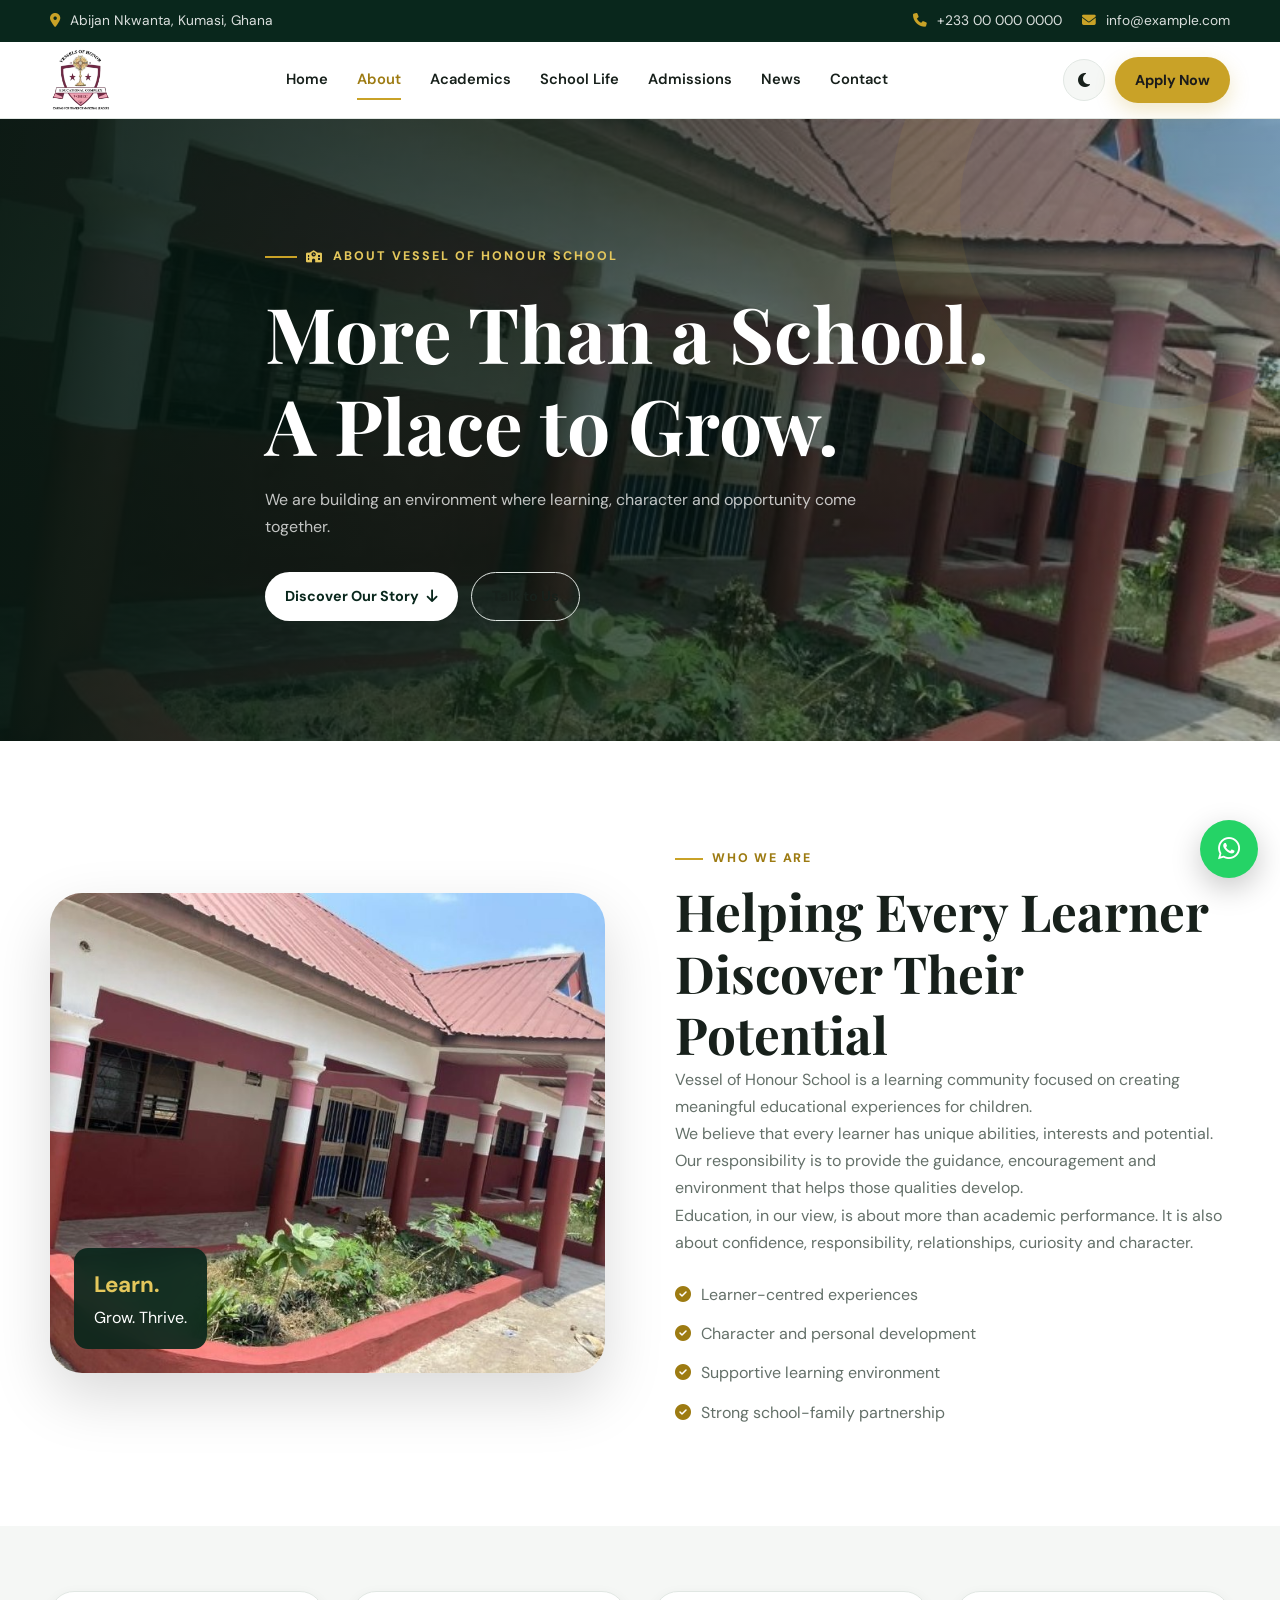
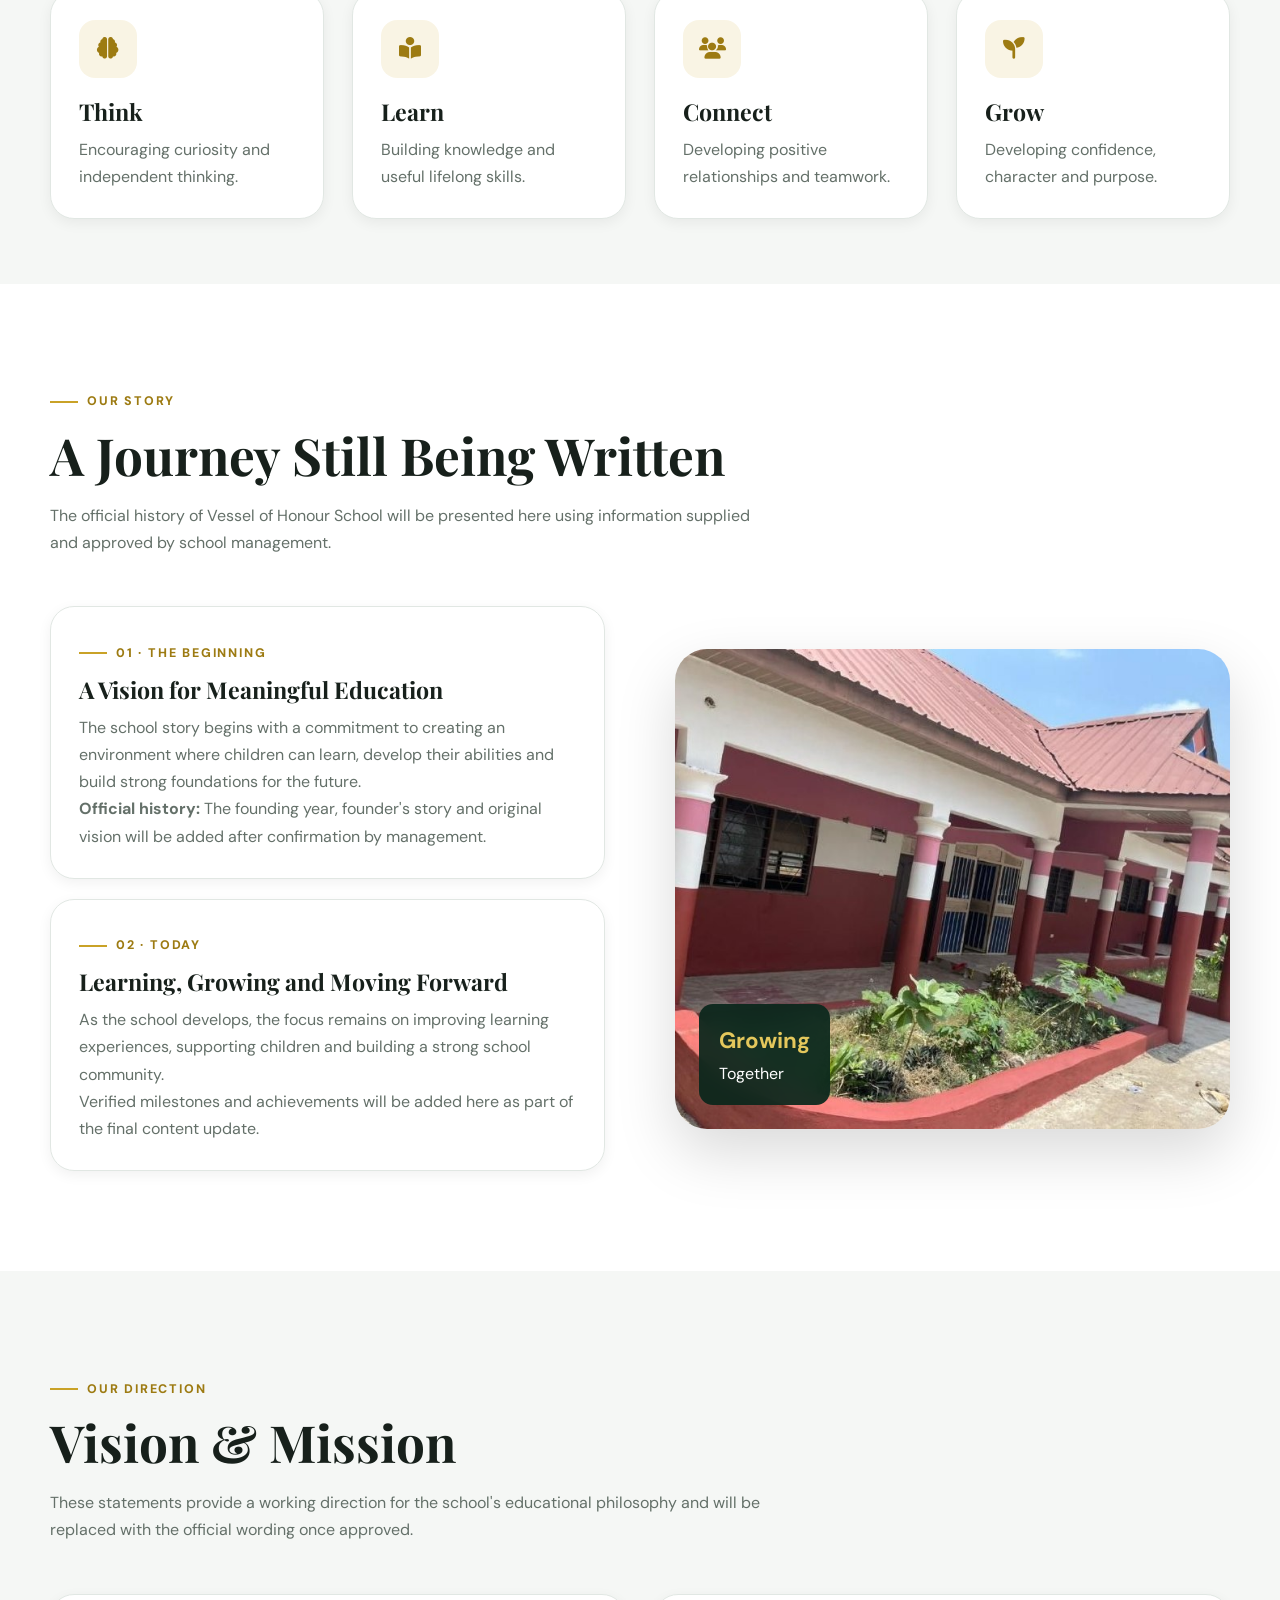
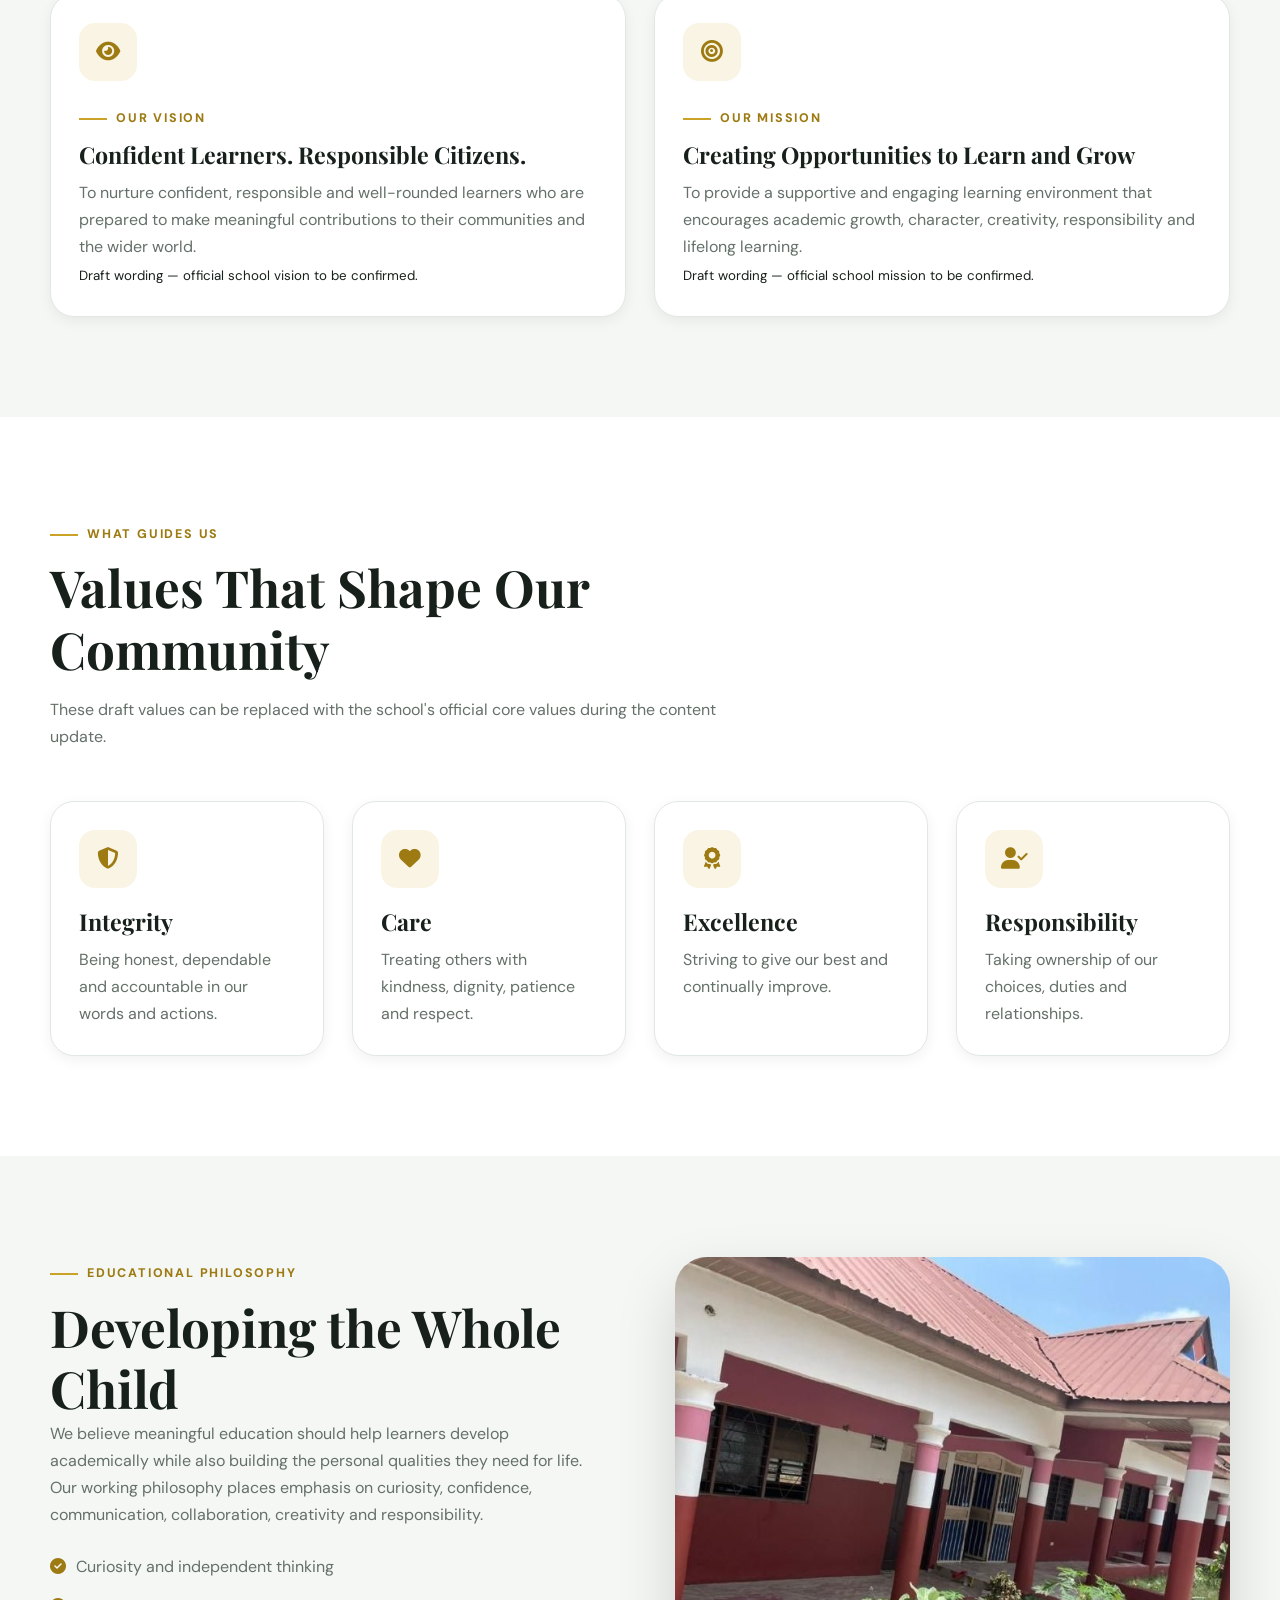
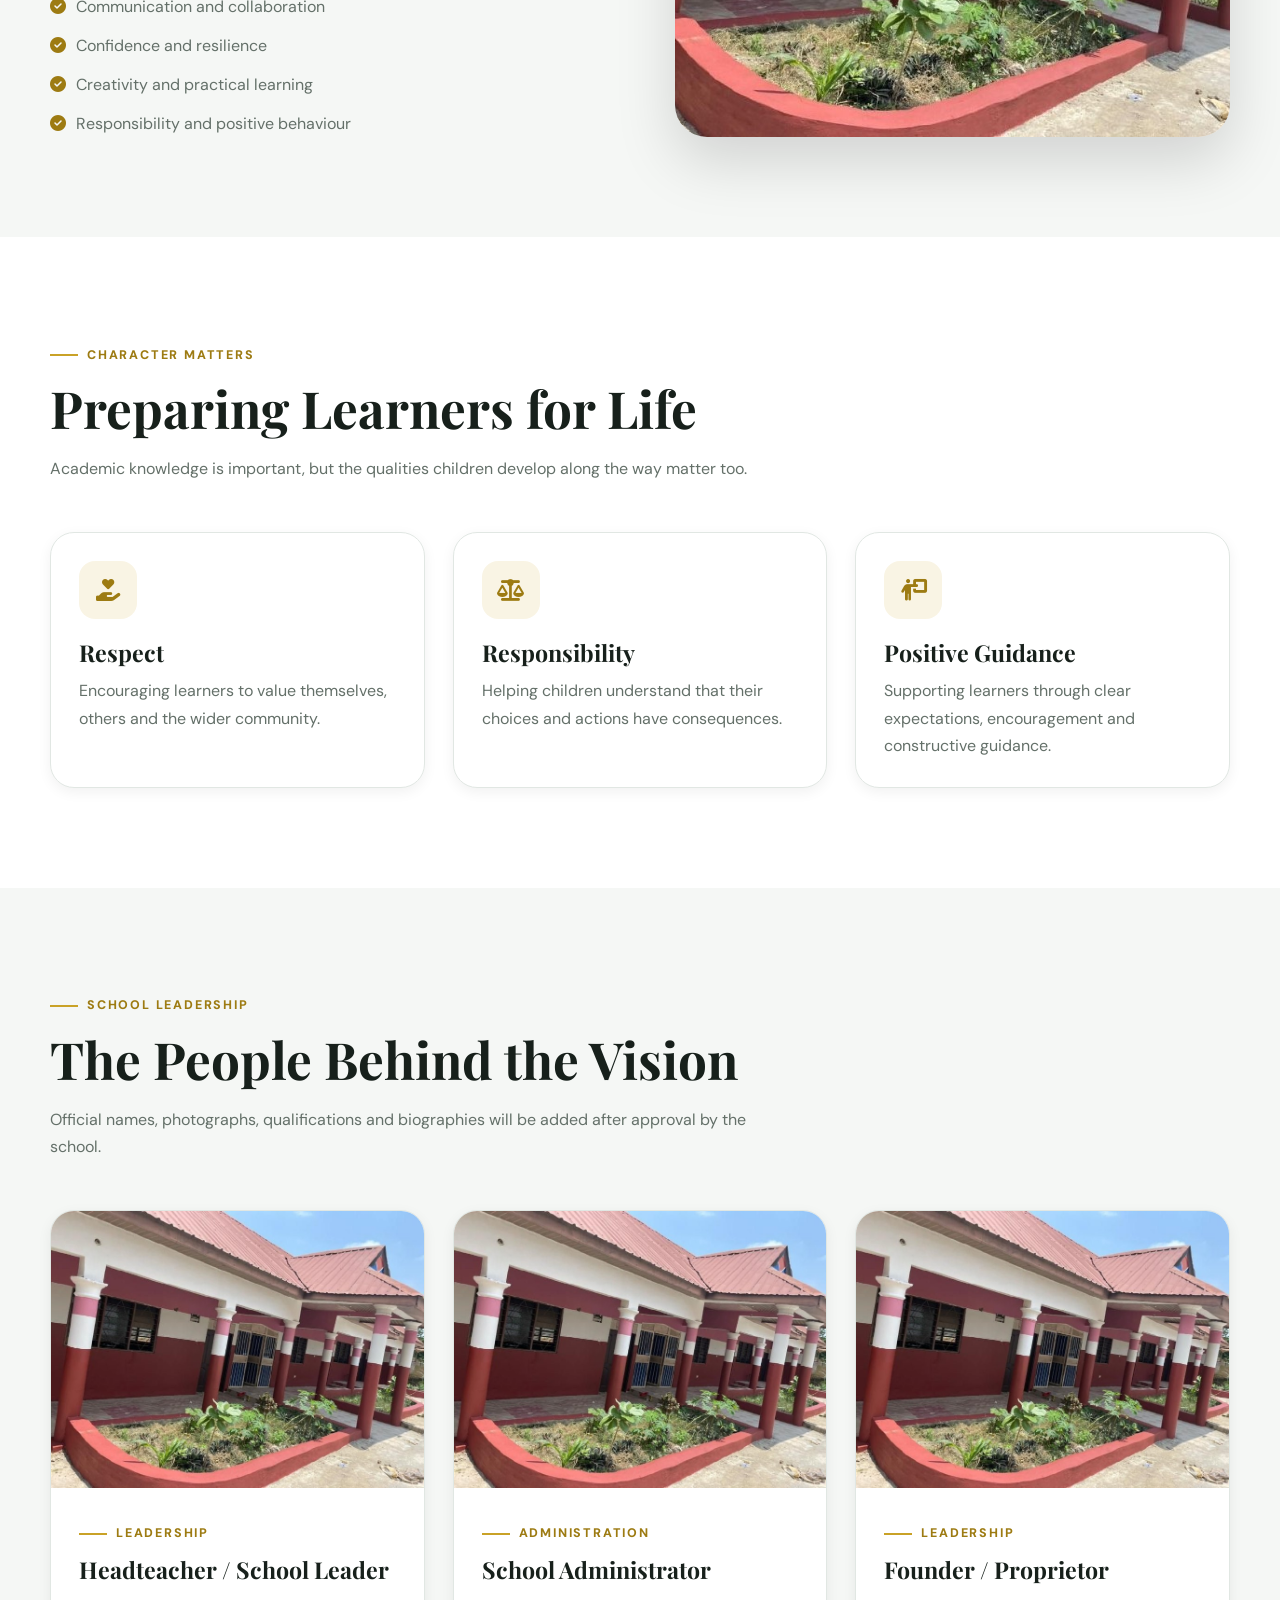
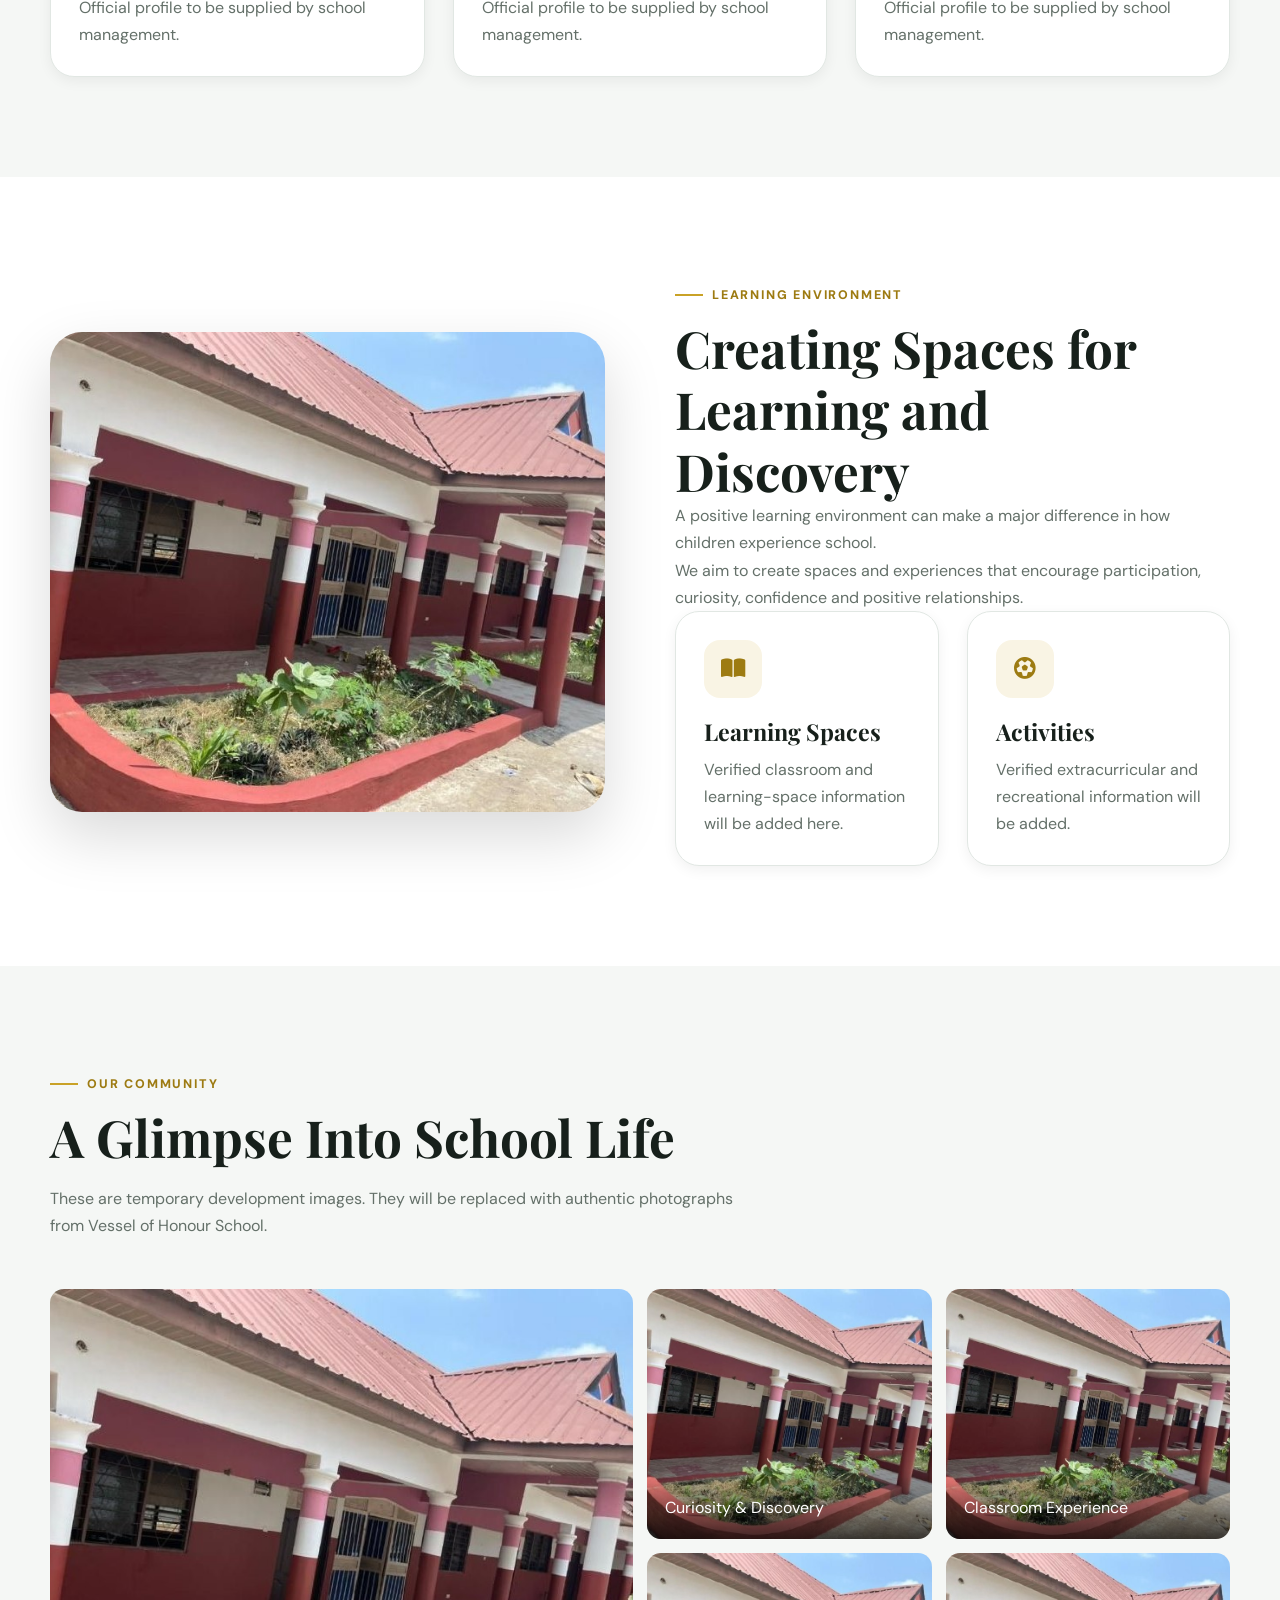
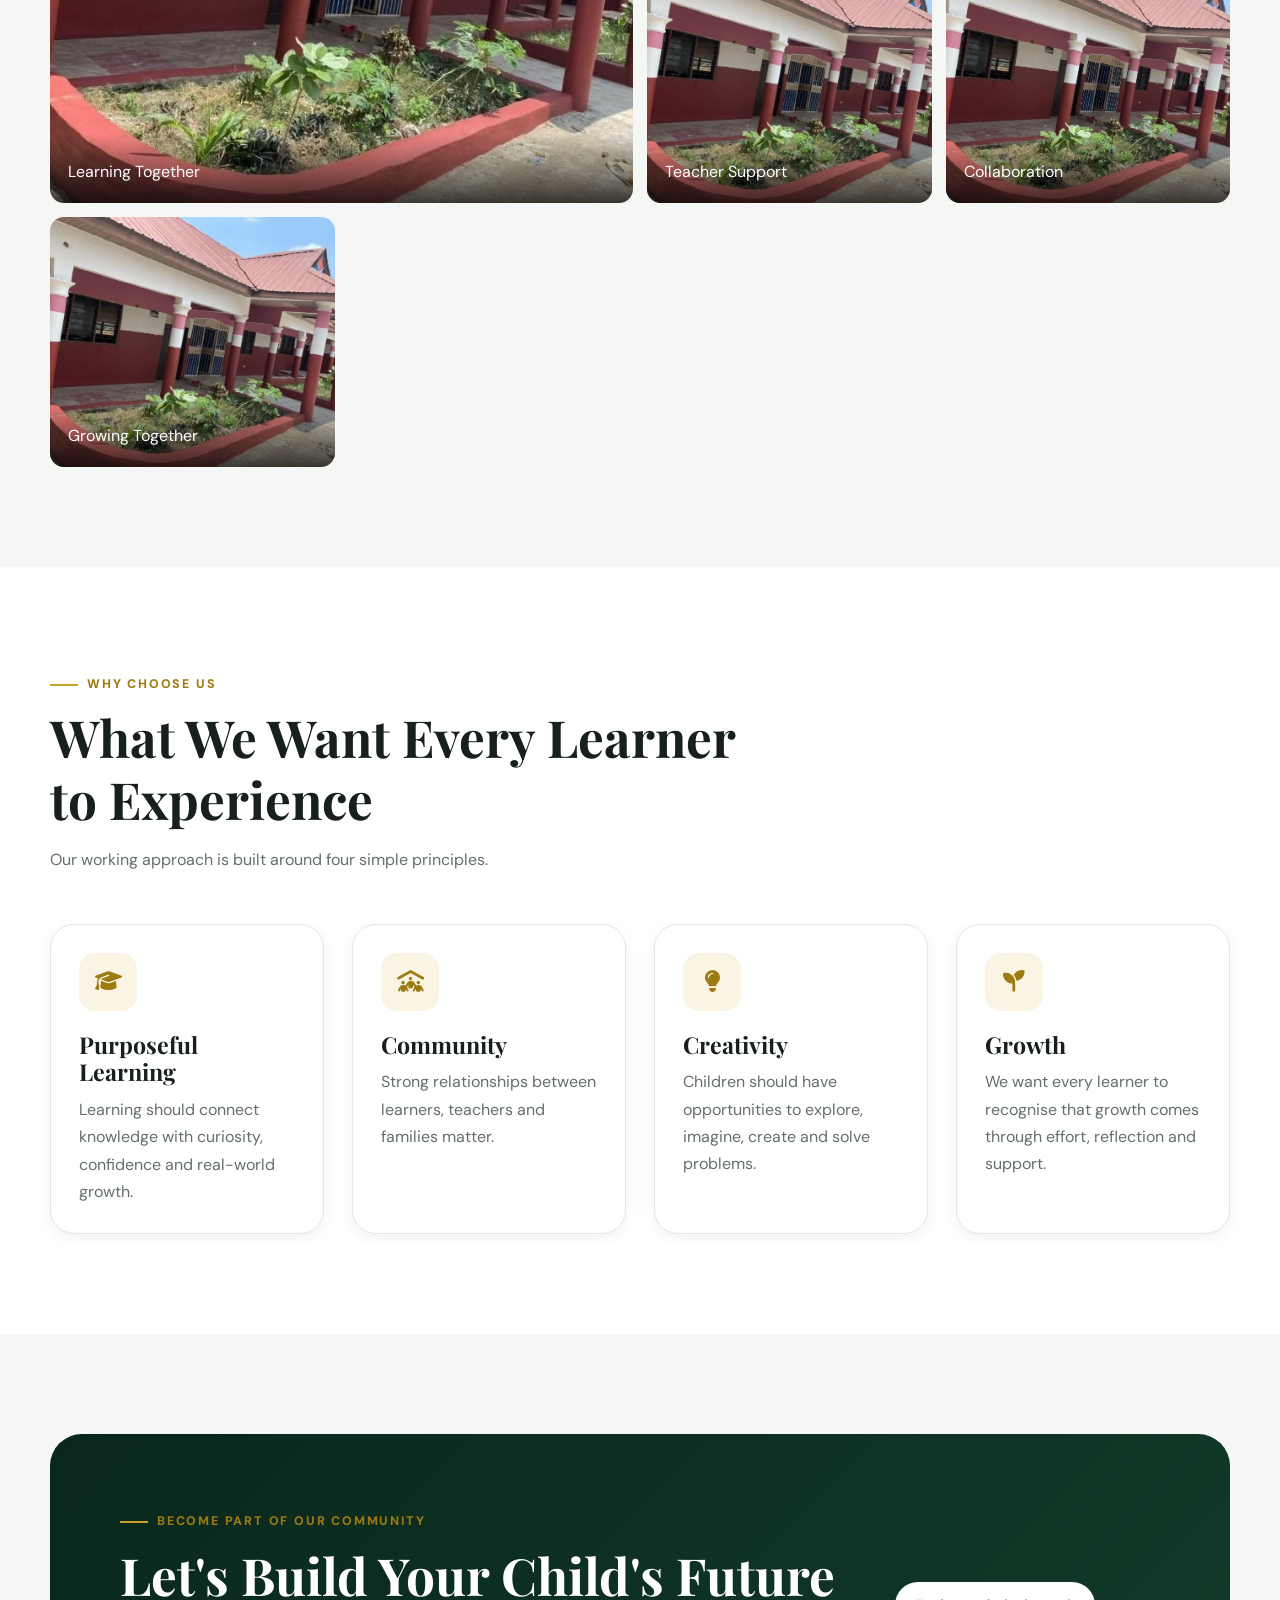
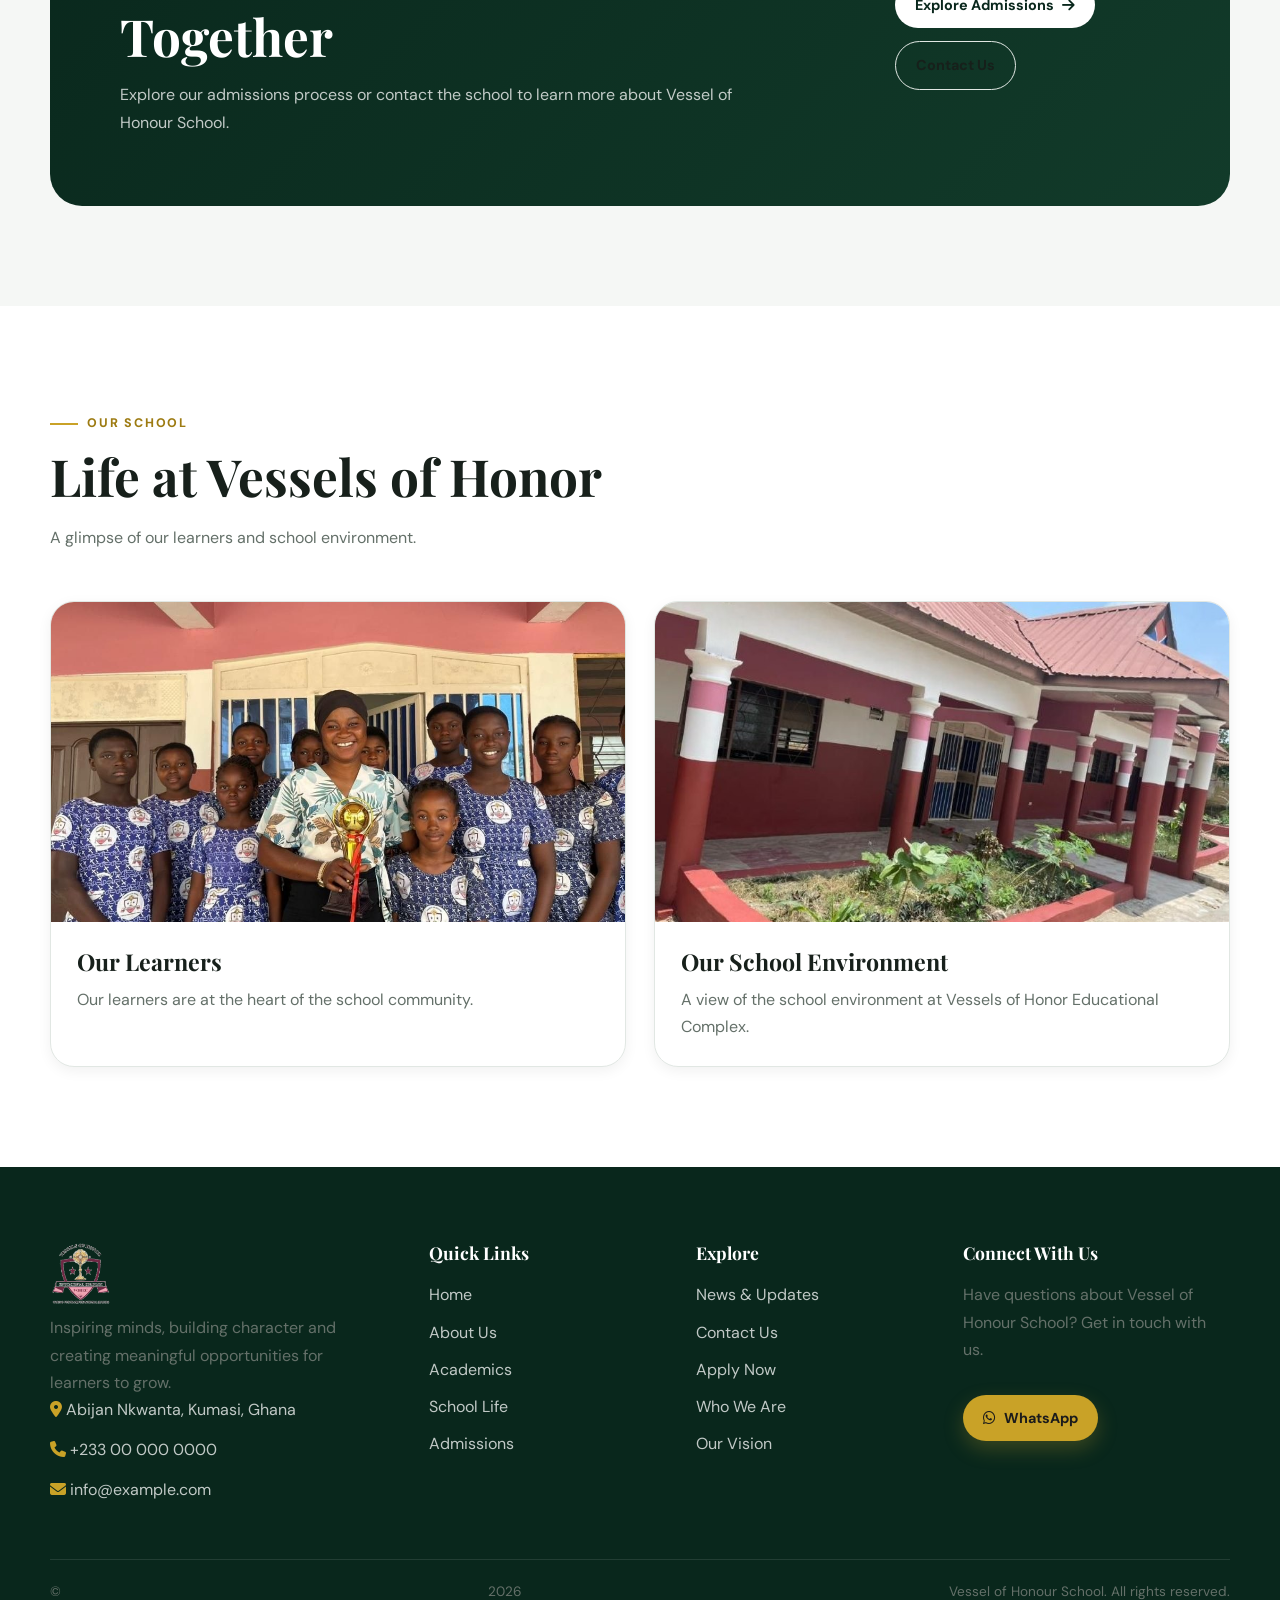
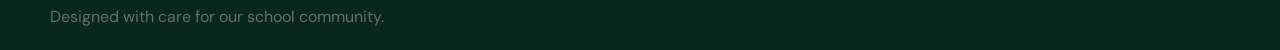
==== about.html @ 127f3ade "Initial Vessels of Honor School website" ====
﻿<!DOCTYPE html>
<html lang="en">
<head>
    <meta charset="UTF-8">
    <meta name="viewport" content="width=device-width, initial-scale=1.0">

    <title>About Us | Vessel of Honour School</title>

    <meta name="description" content="Discover Vessel of Honour School, our values, educational philosophy, vision and commitment to helping learners grow academically and personally.">

    <link rel="preconnect" href="https://fonts.googleapis.com">
    <link rel="preconnect" href="https://fonts.gstatic.com" crossorigin>

    <link href="https://fonts.googleapis.com/css2?family=DM+Sans:wght@400;500;600;700&family=Playfair+Display:wght@600;700;800&display=swap" rel="stylesheet">

    <link rel="stylesheet" href="https://cdnjs.cloudflare.com/ajax/libs/font-awesome/6.7.2/css/all.min.css">

    <link rel="stylesheet" href="css/style.css">
</head>

<body>

    <!-- TOP BAR -->
    <div class="topbar">
        <div class="container topbar-content">

            <div class="topbar-left">
                <span>
                    <i class="fa-solid fa-location-dot"></i>
                    Abijan Nkwanta, Kumasi, Ghana
                </span>
            </div>

            <div class="topbar-right">
                <a href="tel:+233000000000">
                    <i class="fa-solid fa-phone"></i>
                    +233 00 000 0000
                </a>

                <a href="mailto:info@example.com">
                    <i class="fa-solid fa-envelope"></i>
                    info@example.com
                </a>
            </div>

        </div>
    </div>


    <!-- HEADER -->
    <header class="site-header">

        <div class="container nav">

            <a href="index.html" class="logo" aria-label="Vessel of Honour School home"><img src="images/branding/school-logo.png" alt="Vessels of Honor Educational Complex" class="site-logo"></a>


            <nav class="nav-links" id="navLinks">

                <a href="index.html">Home</a>
                <a href="about.html">About</a>
                <a href="academics.html">Academics</a>
                <a href="school-life.html">School Life</a>
                <a href="admissions.html">Admissions</a>
                <a href="news.html">News</a>
                <a href="contact.html">Contact</a>

            </nav>


            <div class="nav-actions">

                <button
                    class="icon-btn"
                    id="themeToggle"
                    type="button"
                    aria-label="Toggle dark mode"
                >
                    <i class="fa-solid fa-moon"></i>
                </button>

                <a href="admissions.html" class="btn btn-primary nav-apply">
                    Apply Now
                </a>

                <button
                    class="menu-btn"
                    id="menuToggle"
                    type="button"
                    aria-label="Open navigation menu"
                    aria-expanded="false"
                >
                    <i class="fa-solid fa-bars"></i>
                </button>

            </div>

        </div>

    </header>


    <main>

        <!-- ABOUT HERO -->
        <section class="page-hero">

            <div class="hero-background">

                <img
                    src="images/school-life/school-building.jpg"
                    alt="Students learning together in a classroom"
                >

            </div>

            <div class="hero-overlay"></div>

            <div class="container page-hero-content reveal fade-up">

                <span class="hero-eyebrow">
                    <i class="fa-solid fa-school"></i>
                    About Vessel of Honour School
                </span>

                <h1>
                    More Than a School.<br>
                    A Place to Grow.
                </h1>

                <p>
                    We are building an environment where learning,
                    character and opportunity come together.
                </p>

                <div class="hero-actions">

                    <a href="#who-we-are" class="btn btn-light">
                        Discover Our Story
                        <i class="fa-solid fa-arrow-down"></i>
                    </a>

                    <a href="contact.html" class="btn btn-outline">
                        Talk to Us
                    </a>

                </div>

            </div>

        </section>


        <!-- INTRO -->
        <section class="section" id="who-we-are">

            <div class="container">

                <div class="about-grid">

                    <div class="about-image reveal fade-up">

                        <img
                            src="images/school-life/school-building.jpg"
                            alt="Teacher engaging with students"
                        >

                        <div class="about-badge">

                            <strong>Learn.</strong>
                            <span>Grow. Thrive.</span>

                        </div>

                    </div>


                    <div class="reveal fade-up">

                        <span class="section-kicker">
                            Who We Are
                        </span>

                        <h2>
                            Helping Every Learner Discover Their Potential
                        </h2>

                        <p>
                            Vessel of Honour School is a learning community
                            focused on creating meaningful educational
                            experiences for children.
                        </p>

                        <p>
                            We believe that every learner has unique abilities,
                            interests and potential. Our responsibility is to
                            provide the guidance, encouragement and environment
                            that helps those qualities develop.
                        </p>

                        <p>
                            Education, in our view, is about more than academic
                            performance. It is also about confidence,
                            responsibility, relationships, curiosity and
                            character.
                        </p>

                        <ul class="check-list">

                            <li>
                                <i class="fa-solid fa-circle-check"></i>
                                Learner-centred experiences
                            </li>

                            <li>
                                <i class="fa-solid fa-circle-check"></i>
                                Character and personal development
                            </li>

                            <li>
                                <i class="fa-solid fa-circle-check"></i>
                                Supportive learning environment
                            </li>

                            <li>
                                <i class="fa-solid fa-circle-check"></i>
                                Strong school-family partnership
                            </li>

                        </ul>

                    </div>

                </div>

            </div>

        </section>


        <!-- QUICK PHILOSOPHY STRIP -->
        <section class="section-sm section-alt">

            <div class="container">

                <div class="grid-4">

                    <div class="card reveal fade-up">

                        <div class="card-body">

                            <div class="feature-icon">
                                <i class="fa-solid fa-brain"></i>
                            </div>

                            <h3>Think</h3>

                            <p>
                                Encouraging curiosity and independent thinking.
                            </p>

                        </div>

                    </div>


                    <div class="card reveal fade-up">

                        <div class="card-body">

                            <div class="feature-icon">
                                <i class="fa-solid fa-book-open-reader"></i>
                            </div>

                            <h3>Learn</h3>

                            <p>
                                Building knowledge and useful lifelong skills.
                            </p>

                        </div>

                    </div>


                    <div class="card reveal fade-up">

                        <div class="card-body">

                            <div class="feature-icon">
                                <i class="fa-solid fa-users"></i>
                            </div>

                            <h3>Connect</h3>

                            <p>
                                Developing positive relationships and teamwork.
                            </p>

                        </div>

                    </div>


                    <div class="card reveal fade-up">

                        <div class="card-body">

                            <div class="feature-icon">
                                <i class="fa-solid fa-seedling"></i>
                            </div>

                            <h3>Grow</h3>

                            <p>
                                Developing confidence, character and purpose.
                            </p>

                        </div>

                    </div>

                </div>

            </div>

        </section>


        <!-- OUR STORY -->
        <section class="section">

            <div class="container">

                <div class="section-head reveal fade-up">

                    <span class="section-kicker">
                        Our Story
                    </span>

                    <h2>
                        A Journey Still Being Written
                    </h2>

                    <p>
                        The official history of Vessel of Honour School will
                        be presented here using information supplied and
                        approved by school management.
                    </p>

                </div>


                <div class="about-grid">

                    <div class="reveal fade-up">

                        <div class="card">

                            <div class="card-body">

                                <span class="section-kicker">
                                    01 · The Beginning
                                </span>

                                <h3>
                                    A Vision for Meaningful Education
                                </h3>

                                <p>
                                    The school story begins with a commitment
                                    to creating an environment where children
                                    can learn, develop their abilities and
                                    build strong foundations for the future.
                                </p>

                                <p>
                                    <strong>Official history:</strong>
                                    The founding year, founder's story and
                                    original vision will be added after
                                    confirmation by management.
                                </p>

                            </div>

                        </div>


                        <div class="card" style="margin-top: 20px;">

                            <div class="card-body">

                                <span class="section-kicker">
                                    02 · Today
                                </span>

                                <h3>
                                    Learning, Growing and Moving Forward
                                </h3>

                                <p>
                                    As the school develops, the focus remains
                                    on improving learning experiences,
                                    supporting children and building a strong
                                    school community.
                                </p>

                                <p>
                                    Verified milestones and achievements will
                                    be added here as part of the final content
                                    update.
                                </p>

                            </div>

                        </div>

                    </div>


                    <div class="about-image reveal fade-up">

                        <img
                            src="images/school-life/school-building.jpg"
                            alt="Students celebrating their educational journey"
                        >

                        <div class="about-badge">

                            <strong>Growing</strong>
                            <span>Together</span>

                        </div>

                    </div>

                </div>

            </div>

        </section>


        <!-- VISION MISSION -->
        <section class="section section-alt" id="vision">

            <div class="container">

                <div class="section-head reveal fade-up">

                    <span class="section-kicker">
                        Our Direction
                    </span>

                    <h2>
                        Vision & Mission
                    </h2>

                    <p>
                        These statements provide a working direction for the
                        school's educational philosophy and will be replaced
                        with the official wording once approved.
                    </p>

                </div>


                <div class="grid-2">

                    <article class="card reveal fade-up">

                        <div class="card-body">

                            <div class="feature-icon">
                                <i class="fa-solid fa-eye"></i>
                            </div>

                            <span class="section-kicker">
                                Our Vision
                            </span>

                            <h3>
                                Confident Learners. Responsible Citizens.
                            </h3>

                            <p>
                                To nurture confident, responsible and
                                well-rounded learners who are prepared to
                                make meaningful contributions to their
                                communities and the wider world.
                            </p>

                            <small>
                                Draft wording — official school vision to be
                                confirmed.
                            </small>

                        </div>

                    </article>


                    <article class="card reveal fade-up">

                        <div class="card-body">

                            <div class="feature-icon">
                                <i class="fa-solid fa-bullseye"></i>
                            </div>

                            <span class="section-kicker">
                                Our Mission
                            </span>

                            <h3>
                                Creating Opportunities to Learn and Grow
                            </h3>

                            <p>
                                To provide a supportive and engaging learning
                                environment that encourages academic growth,
                                character, creativity, responsibility and
                                lifelong learning.
                            </p>

                            <small>
                                Draft wording — official school mission to be
                                confirmed.
                            </small>

                        </div>

                    </article>

                </div>

            </div>

        </section>


        <!-- VALUES -->
        <section class="section">

            <div class="container">

                <div class="section-head reveal fade-up">

                    <span class="section-kicker">
                        What Guides Us
                    </span>

                    <h2>
                        Values That Shape Our Community
                    </h2>

                    <p>
                        These draft values can be replaced with the school's
                        official core values during the content update.
                    </p>

                </div>


                <div class="grid-4">

                    <article class="card reveal fade-up">

                        <div class="card-body">

                            <div class="feature-icon">
                                <i class="fa-solid fa-shield-halved"></i>
                            </div>

                            <h3>Integrity</h3>

                            <p>
                                Being honest, dependable and accountable in
                                our words and actions.
                            </p>

                        </div>

                    </article>


                    <article class="card reveal fade-up">

                        <div class="card-body">

                            <div class="feature-icon">
                                <i class="fa-solid fa-heart"></i>
                            </div>

                            <h3>Care</h3>

                            <p>
                                Treating others with kindness, dignity,
                                patience and respect.
                            </p>

                        </div>

                    </article>


                    <article class="card reveal fade-up">

                        <div class="card-body">

                            <div class="feature-icon">
                                <i class="fa-solid fa-award"></i>
                            </div>

                            <h3>Excellence</h3>

                            <p>
                                Striving to give our best and continually
                                improve.
                            </p>

                        </div>

                    </article>


                    <article class="card reveal fade-up">

                        <div class="card-body">

                            <div class="feature-icon">
                                <i class="fa-solid fa-user-check"></i>
                            </div>

                            <h3>Responsibility</h3>

                            <p>
                                Taking ownership of our choices, duties
                                and relationships.
                            </p>

                        </div>

                    </article>

                </div>

            </div>

        </section>


        <!-- EDUCATIONAL PHILOSOPHY -->
        <section class="section section-alt">

            <div class="container">

                <div class="about-grid">

                    <div class="reveal fade-up">

                        <span class="section-kicker">
                            Educational Philosophy
                        </span>

                        <h2>
                            Developing the Whole Child
                        </h2>

                        <p>
                            We believe meaningful education should help
                            learners develop academically while also building
                            the personal qualities they need for life.
                        </p>

                        <p>
                            Our working philosophy places emphasis on
                            curiosity, confidence, communication,
                            collaboration, creativity and responsibility.
                        </p>

                        <ul class="check-list">

                            <li>
                                <i class="fa-solid fa-circle-check"></i>
                                Curiosity and independent thinking
                            </li>

                            <li>
                                <i class="fa-solid fa-circle-check"></i>
                                Communication and collaboration
                            </li>

                            <li>
                                <i class="fa-solid fa-circle-check"></i>
                                Confidence and resilience
                            </li>

                            <li>
                                <i class="fa-solid fa-circle-check"></i>
                                Creativity and practical learning
                            </li>

                            <li>
                                <i class="fa-solid fa-circle-check"></i>
                                Responsibility and positive behaviour
                            </li>

                        </ul>

                    </div>


                    <div class="about-image reveal fade-up">

                        <img
                            src="images/school-life/school-building.jpg"
                            alt="Teacher supporting learners"
                        >

                    </div>

                </div>

            </div>

        </section>


        <!-- CHARACTER -->
        <section class="section">

            <div class="container">

                <div class="section-head reveal fade-up">

                    <span class="section-kicker">
                        Character Matters
                    </span>

                    <h2>
                        Preparing Learners for Life
                    </h2>

                    <p>
                        Academic knowledge is important, but the qualities
                        children develop along the way matter too.
                    </p>

                </div>


                <div class="grid-3">

                    <article class="card reveal fade-up">

                        <div class="card-body">

                            <div class="feature-icon">
                                <i class="fa-solid fa-hand-holding-heart"></i>
                            </div>

                            <h3>
                                Respect
                            </h3>

                            <p>
                                Encouraging learners to value themselves,
                                others and the wider community.
                            </p>

                        </div>

                    </article>


                    <article class="card reveal fade-up">

                        <div class="card-body">

                            <div class="feature-icon">
                                <i class="fa-solid fa-scale-balanced"></i>
                            </div>

                            <h3>
                                Responsibility
                            </h3>

                            <p>
                                Helping children understand that their
                                choices and actions have consequences.
                            </p>

                        </div>

                    </article>


                    <article class="card reveal fade-up">

                        <div class="card-body">

                            <div class="feature-icon">
                                <i class="fa-solid fa-person-chalkboard"></i>
                            </div>

                            <h3>
                                Positive Guidance
                            </h3>

                            <p>
                                Supporting learners through clear expectations,
                                encouragement and constructive guidance.
                            </p>

                        </div>

                    </article>

                </div>

            </div>

        </section>


        <!-- LEADERSHIP -->
        <section class="section section-alt">

            <div class="container">

                <div class="section-head reveal fade-up">

                    <span class="section-kicker">
                        School Leadership
                    </span>

                    <h2>
                        The People Behind the Vision
                    </h2>

                    <p>
                        Official names, photographs, qualifications and
                        biographies will be added after approval by the school.
                    </p>

                </div>


                <div class="grid-3">

                    <article class="card reveal fade-up">

                        <img
                            src="images/school-life/school-building.jpg"
                            alt="Leadership profile placeholder"
                        >

                        <div class="card-body">

                            <span class="section-kicker">
                                Leadership
                            </span>

                            <h3>
                                Headteacher / School Leader
                            </h3>

                            <p>
                                Official profile to be supplied by school
                                management.
                            </p>

                        </div>

                    </article>


                    <article class="card reveal fade-up">

                        <img
                            src="images/school-life/school-building.jpg"
                            alt="School administration profile placeholder"
                        >

                        <div class="card-body">

                            <span class="section-kicker">
                                Administration
                            </span>

                            <h3>
                                School Administrator
                            </h3>

                            <p>
                                Official profile to be supplied by school
                                management.
                            </p>

                        </div>

                    </article>


                    <article class="card reveal fade-up">

                        <img
                            src="images/school-life/school-building.jpg"
                            alt="Founder profile placeholder"
                        >

                        <div class="card-body">

                            <span class="section-kicker">
                                Leadership
                            </span>

                            <h3>
                                Founder / Proprietor
                            </h3>

                            <p>
                                Official profile to be supplied by school
                                management.
                            </p>

                        </div>

                    </article>

                </div>

            </div>

        </section>


        <!-- LEARNING ENVIRONMENT -->
        <section class="section">

            <div class="container">

                <div class="about-grid">

                    <div class="about-image reveal fade-up">

                        <img
                            src="images/school-life/school-building.jpg"
                            alt="School learning environment"
                        >

                    </div>


                    <div class="reveal fade-up">

                        <span class="section-kicker">
                            Learning Environment
                        </span>

                        <h2>
                            Creating Spaces for Learning and Discovery
                        </h2>

                        <p>
                            A positive learning environment can make a major
                            difference in how children experience school.
                        </p>

                        <p>
                            We aim to create spaces and experiences that
                            encourage participation, curiosity, confidence
                            and positive relationships.
                        </p>

                        <div class="grid-2">

                            <div class="card">

                                <div class="card-body">

                                    <div class="feature-icon">
                                        <i class="fa-solid fa-book-open"></i>
                                    </div>

                                    <h3>
                                        Learning Spaces
                                    </h3>

                                    <p>
                                        Verified classroom and learning-space
                                        information will be added here.
                                    </p>

                                </div>

                            </div>


                            <div class="card">

                                <div class="card-body">

                                    <div class="feature-icon">
                                        <i class="fa-solid fa-futbol"></i>
                                    </div>

                                    <h3>
                                        Activities
                                    </h3>

                                    <p>
                                        Verified extracurricular and
                                        recreational information will be added.
                                    </p>

                                </div>

                            </div>

                        </div>

                    </div>

                </div>

            </div>

        </section>


        <!-- GALLERY -->
        <section class="section section-alt">

            <div class="container">

                <div class="section-head reveal fade-up">

                    <span class="section-kicker">
                        Our Community
                    </span>

                    <h2>
                        A Glimpse Into School Life
                    </h2>

                    <p>
                        These are temporary development images. They will be
                        replaced with authentic photographs from Vessel of
                        Honour School.
                    </p>

                </div>


                <div class="gallery">

                    <div class="gallery-item reveal fade-up">

                        <img
                            src="images/school-life/school-building.jpg"
                            alt="Students learning in class"
                        >

                        <div class="gallery-overlay">
                            <span>Learning Together</span>
                        </div>

                    </div>


                    <div class="gallery-item reveal fade-up">

                        <img
                            src="images/school-life/school-building.jpg"
                            alt="Students learning"
                        >

                        <div class="gallery-overlay">
                            <span>Curiosity & Discovery</span>
                        </div>

                    </div>


                    <div class="gallery-item reveal fade-up">

                        <img
                            src="images/school-life/school-building.jpg"
                            alt="Classroom experience"
                        >

                        <div class="gallery-overlay">
                            <span>Classroom Experience</span>
                        </div>

                    </div>


                    <div class="gallery-item reveal fade-up">

                        <img
                            src="images/school-life/school-building.jpg"
                            alt="Teacher helping students"
                        >

                        <div class="gallery-overlay">
                            <span>Teacher Support</span>
                        </div>

                    </div>


                    <div class="gallery-item reveal fade-up">

                        <img
                            src="images/school-life/school-building.jpg"
                            alt="Students collaborating"
                        >

                        <div class="gallery-overlay">
                            <span>Collaboration</span>
                        </div>

                    </div>


                    <div class="gallery-item reveal fade-up">

                        <img
                            src="images/school-life/school-building.jpg"
                            alt="Students celebrating"
                        >

                        <div class="gallery-overlay">
                            <span>Growing Together</span>
                        </div>

                    </div>

                </div>

            </div>

        </section>


        <!-- DIFFERENT -->
        <section class="section">

            <div class="container">

                <div class="section-head reveal fade-up">

                    <span class="section-kicker">
                        Why Choose Us
                    </span>

                    <h2>
                        What We Want Every Learner to Experience
                    </h2>

                    <p>
                        Our working approach is built around four simple
                        principles.
                    </p>

                </div>


                <div class="grid-4">

                    <article class="card reveal fade-up">

                        <div class="card-body">

                            <div class="feature-icon">
                                <i class="fa-solid fa-graduation-cap"></i>
                            </div>

                            <h3>
                                Purposeful Learning
                            </h3>

                            <p>
                                Learning should connect knowledge with
                                curiosity, confidence and real-world growth.
                            </p>

                        </div>

                    </article>


                    <article class="card reveal fade-up">

                        <div class="card-body">

                            <div class="feature-icon">
                                <i class="fa-solid fa-people-roof"></i>
                            </div>

                            <h3>
                                Community
                            </h3>

                            <p>
                                Strong relationships between learners,
                                teachers and families matter.
                            </p>

                        </div>

                    </article>


                    <article class="card reveal fade-up">

                        <div class="card-body">

                            <div class="feature-icon">
                                <i class="fa-solid fa-lightbulb"></i>
                            </div>

                            <h3>
                                Creativity
                            </h3>

                            <p>
                                Children should have opportunities to explore,
                                imagine, create and solve problems.
                            </p>

                        </div>

                    </article>


                    <article class="card reveal fade-up">

                        <div class="card-body">

                            <div class="feature-icon">
                                <i class="fa-solid fa-seedling"></i>
                            </div>

                            <h3>
                                Growth
                            </h3>

                            <p>
                                We want every learner to recognise that growth
                                comes through effort, reflection and support.
                            </p>

                        </div>

                    </article>

                </div>

            </div>

        </section>


        <!-- CTA -->
        <section class="section section-alt">

            <div class="container">

                <div class="admission-cta reveal fade-up">

                    <div class="admission-grid">

                        <div>

                            <span class="section-kicker">
                                Become Part of Our Community
                            </span>

                            <h2>
                                Let's Build Your Child's Future Together
                            </h2>

                            <p>
                                Explore our admissions process or contact the
                                school to learn more about Vessel of Honour
                                School.
                            </p>

                        </div>


                        <div class="hero-actions">

                            <a href="admissions.html" class="btn btn-light">
                                Explore Admissions
                                <i class="fa-solid fa-arrow-right"></i>
                            </a>

                            <a href="contact.html" class="btn btn-outline">
                                Contact Us
                            </a>

                        </div>

                    </div>

                </div>

            </div>

        </section>

    </main>


    <!-- FOOTER -->
    <section class="section real-school-photos">
    <div class="container">
        <div class="section-head reveal">
            <span class="section-kicker">Our School</span>
            <h2>Life at Vessels of Honor</h2>
            <p>A glimpse of our learners and school environment.</p>
        </div>

        <div class="grid-2">
            <div class="card reveal">
                <img src="images/school-life/learners-trophy.jpg"
                     alt="Learners of Vessels of Honor Educational Complex">
                <div class="card-body">
                    <h3>Our Learners</h3>
                    <p>Our learners are at the heart of the school community.</p>
                </div>
            </div>

            <div class="card reveal">
                <img src="images/school-life/school-building.jpg"
                     alt="Vessels of Honor Educational Complex school building">
                <div class="card-body">
                    <h3>Our School Environment</h3>
                    <p>A view of the school environment at Vessels of Honor Educational Complex.</p>
                </div>
            </div>
        </div>
    </div>
</section>
<footer class="site-footer">

        <div class="container">

            <div class="footer-grid">

                <div>

                    <a href="index.html" class="logo footer-logo"><img src="images/branding/school-logo.png" alt="Vessels of Honor Educational Complex" class="site-logo"></a>

                    <p>
                        Inspiring minds, building character and creating
                        meaningful opportunities for learners to grow.
                    </p>

                    <div class="footer-contact">

                        <a href="https://www.google.com/maps/search/?api=1&query=Abijan+Nkwanta%2C+Kumasi%2C+Ghana">
                            <i class="fa-solid fa-location-dot"></i>
                            Abijan Nkwanta, Kumasi, Ghana
                        </a>

                        <a href="tel:+233000000000">
                            <i class="fa-solid fa-phone"></i>
                            +233 00 000 0000
                        </a>

                        <a href="mailto:info@example.com">
                            <i class="fa-solid fa-envelope"></i>
                            info@example.com
                        </a>

                    </div>

                </div>


                <div>

                    <h3>Quick Links</h3>

                    <div class="footer-links">

                        <a href="index.html">Home</a>
                        <a href="about.html">About Us</a>
                        <a href="academics.html">Academics</a>
                        <a href="school-life.html">School Life</a>
                        <a href="admissions.html">Admissions</a>

                    </div>

                </div>


                <div>

                    <h3>Explore</h3>

                    <div class="footer-links">

                        <a href="news.html">News & Updates</a>
                        <a href="contact.html">Contact Us</a>
                        <a href="admissions.html">Apply Now</a>
                        <a href="#who-we-are">Who We Are</a>
                        <a href="#vision">Our Vision</a>

                    </div>

                </div>


                <div>

                    <h3>Connect With Us</h3>

                    <p>
                        Have questions about Vessel of Honour School?
                        Get in touch with us.
                    </p>

                    <div class="hero-actions">

                        <a
                            href="https://wa.me/233000000000"
                            class="btn btn-primary"
                            target="_blank"
                            rel="noopener"
                        >
                            <i class="fa-brands fa-whatsapp"></i>
                            WhatsApp
                        </a>

                    </div>

                </div>

            </div>


            <div class="footer-bottom">

                <p class="copyright">
                    &copy; <span id="year"></span>
                    Vessel of Honour School. All rights reserved.
                </p>

                <p>
                    Designed with care for our school community.
                </p>

            </div>

        </div>

    </footer>


    <!-- FLOATING WHATSAPP -->
    <a
        href="https://wa.me/233000000000"
        class="whatsapp"
        target="_blank"
        rel="noopener"
        aria-label="Chat with Vessel of Honour School on WhatsApp"
    >
        <i class="fa-brands fa-whatsapp"></i>
    </a>


    <!-- TOAST -->
    <div class="toast" id="toast" role="status"></div>


    <!-- VIDEO MODAL -->
    <div class="video-modal" id="videoModal" aria-hidden="true">

        <div class="video-modal-content">

            <button
                class="modal-close"
                type="button"
                aria-label="Close video"
            >
                <i class="fa-solid fa-xmark"></i>
            </button>

            <div id="videoContainer"></div>

        </div>

    </div>


    <script src="js/main.js"></script>

</body>
</html>
---- css/style.css ----
﻿/* =========================================================
   VESSEL OF HONOUR SCHOOL
   Professional Website Design System
   ========================================================= */

@import url('https://fonts.googleapis.com/css2?family=DM+Sans:wght@400;500;600;700&family=Playfair+Display:wght@600;700;800&display=swap');

/* =========================================================
   ROOT VARIABLES
   ========================================================= */

:root {
    --primary: #123b2a;
    --primary-dark: #09271c;
    --primary-light: #1d5a40;

    --gold: #c9a227;
    --gold-light: #e4c75c;
    --gold-dark: #9d7b12;

    --text: #17201b;
    --text-soft: #647069;
    --text-muted: #8a948e;

    --surface: #ffffff;
    --surface-2: #f5f7f5;
    --surface-3: #edf1ee;

    --border: #e1e7e3;

    --white: #ffffff;
    --black: #000000;

    --danger: #c0392b;
    --success: #218c74;

    --radius-sm: 8px;
    --radius-md: 14px;
    --radius-lg: 24px;
    --radius-xl: 32px;

    --shadow-sm: 0 4px 14px rgba(0, 0, 0, 0.06);
    --shadow-md: 0 12px 35px rgba(0, 0, 0, 0.10);
    --shadow-lg: 0 24px 60px rgba(0, 0, 0, 0.15);

    --transition: 0.3s ease;

    --container: 1180px;
}

/* =========================================================
   DARK MODE
   ========================================================= */

[data-theme="dark"] {
    --primary: #3f9b70;
    --primary-dark: #102b20;
    --primary-light: #5bb88b;

    --gold: #d7b63e;
    --gold-light: #f0d66e;

    --text: #edf3ef;
    --text-soft: #b4c0b9;
    --text-muted: #89968f;

    --surface: #101815;
    --surface-2: #17211d;
    --surface-3: #1d2924;

    --border: #2b3932;

    --shadow-sm: 0 4px 14px rgba(0, 0, 0, 0.25);
    --shadow-md: 0 12px 35px rgba(0, 0, 0, 0.35);
    --shadow-lg: 0 24px 60px rgba(0, 0, 0, 0.45);
}

/* =========================================================
   RESET
   ========================================================= */

* {
    margin: 0;
    padding: 0;
    box-sizing: border-box;
}

html {
    scroll-behavior: smooth;
    font-size: 16px;
}

body {
    font-family: 'DM Sans', sans-serif;
    background: var(--surface);
    color: var(--text);
    line-height: 1.7;
    overflow-x: hidden;
    transition:
        background-color var(--transition),
        color var(--transition);
}

body.no-scroll {
    overflow: hidden;
}

img,
video {
    max-width: 100%;
    display: block;
}

img {
    object-fit: cover;
}

a {
    color: inherit;
    text-decoration: none;
}

button,
input,
textarea,
select {
    font: inherit;
}

button {
    cursor: pointer;
    border: 0;
}

ul {
    list-style: none;
}

::selection {
    background: var(--gold);
    color: var(--white);
}

/* =========================================================
   TYPOGRAPHY
   ========================================================= */

h1,
h2,
h3,
h4,
h5,
h6 {
    font-family: 'Playfair Display', serif;
    line-height: 1.2;
    color: var(--text);
}

h1 {
    font-size: clamp(2.7rem, 6vw, 5rem);
}

h2 {
    font-size: clamp(2rem, 4vw, 3.2rem);
}

h3 {
    font-size: 1.45rem;
}

p {
    color: var(--text-soft);
}

.text-center {
    text-align: center;
}

.text-gold {
    color: var(--gold);
}

/* =========================================================
   CONTAINER
   ========================================================= */

.container {
    width: min(92%, var(--container));
    margin-inline: auto;
}

/* =========================================================
   TOP BAR
   ========================================================= */

.topbar {
    background: var(--primary-dark);
    color: rgba(255,255,255,0.85);
    font-size: 0.86rem;
}

.topbar-content {
    min-height: 42px;
    display: flex;
    align-items: center;
    justify-content: space-between;
    gap: 20px;
}

.topbar-left,
.topbar-right {
    display: flex;
    align-items: center;
    gap: 20px;
}

.topbar i {
    color: var(--gold);
    margin-right: 6px;
}

/* =========================================================
   HEADER
   ========================================================= */

.site-header {
    position: sticky;
    top: 0;
    z-index: 1000;
    background: color-mix(in srgb, var(--surface) 94%, transparent);
    border-bottom: 1px solid var(--border);
    backdrop-filter: blur(16px);
    transition: var(--transition);
}

.nav {
    min-height: 82px;
    display: flex;
    align-items: center;
    justify-content: space-between;
    gap: 25px;
}

/* LOGO */

.logo {
    display: inline-flex;
    align-items: center;
    gap: 12px;
    flex-shrink: 0;
}

.logo-mark {
    width: 48px;
    height: 48px;
    border-radius: 50%;
    display: grid;
    place-items: center;
    color: var(--white);
    background: linear-gradient(
        145deg,
        var(--primary),
        var(--primary-dark)
    );
    border: 2px solid var(--gold);
    font-family: 'Playfair Display', serif;
    font-weight: 800;
}

.logo-text {
    display: flex;
    flex-direction: column;
    line-height: 1.1;
}

.logo-text strong {
    font-family: 'Playfair Display', serif;
    font-size: 1.05rem;
}

.logo-text small {
    margin-top: 4px;
    color: var(--gold);
    font-size: 0.65rem;
    font-weight: 700;
    letter-spacing: 1.5px;
    text-transform: uppercase;
}

/* NAVIGATION */

.nav-links {
    display: flex;
    align-items: center;
    gap: 5px;
}

.nav-links a {
    position: relative;
    padding: 10px 12px;
    color: var(--text);
    font-size: 0.92rem;
    font-weight: 600;
    transition: var(--transition);
}

.nav-links a::after {
    content: '';
    position: absolute;
    left: 12px;
    right: 12px;
    bottom: 3px;
    height: 2px;
    background: var(--gold);
    transform: scaleX(0);
    transform-origin: center;
    transition: var(--transition);
}

.nav-links a:hover,
.nav-links a.active {
    color: var(--gold-dark);
}

[data-theme="dark"] .nav-links a:hover,
[data-theme="dark"] .nav-links a.active {
    color: var(--gold-light);
}

.nav-links a:hover::after,
.nav-links a.active::after {
    transform: scaleX(1);
}

.nav-actions {
    display: flex;
    align-items: center;
    gap: 10px;
}

/* =========================================================
   BUTTONS
   ========================================================= */

.btn {
    min-height: 46px;
    padding: 11px 20px;
    display: inline-flex;
    align-items: center;
    justify-content: center;
    gap: 8px;
    border-radius: 999px;
    font-size: 0.9rem;
    font-weight: 700;
    transition:
        transform var(--transition),
        box-shadow var(--transition),
        background var(--transition);
}

.btn:hover {
    transform: translateY(-2px);
}

.btn-primary {
    background: var(--gold);
    color: #1b1b1b;
    box-shadow: 0 8px 20px rgba(201, 162, 39, 0.25);
}

.btn-primary:hover {
    background: var(--gold-light);
    box-shadow: 0 12px 28px rgba(201, 162, 39, 0.35);
}

.btn-outline {
    border: 1px solid var(--border);
    background: transparent;
    color: var(--text);
}

.btn-outline:hover {
    border-color: var(--gold);
    color: var(--gold-dark);
}

.btn-light {
    background: var(--white);
    color: var(--primary-dark);
}

.btn-dark {
    background: var(--primary-dark);
    color: var(--white);
}

/* ICON BUTTON */

.icon-btn {
    width: 42px;
    height: 42px;
    display: grid;
    place-items: center;
    border-radius: 50%;
    background: var(--surface-2);
    color: var(--text);
    border: 1px solid var(--border);
    transition: var(--transition);
}

.icon-btn:hover {
    color: var(--gold);
    border-color: var(--gold);
    transform: rotate(8deg);
}

.menu-btn {
    display: none;
}

/* =========================================================
   HERO
   ========================================================= */

.hero {
    position: relative;
    min-height: 720px;
    display: flex;
    align-items: center;
    overflow: hidden;
    background: var(--primary-dark);
}

.hero-background {
    position: absolute;
    inset: 0;
    z-index: 0;
}

.hero-background img,
.hero-background video {
    width: 100%;
    height: 100%;
    object-fit: cover;
}

.hero-overlay {
    position: absolute;
    inset: 0;
    background:
        linear-gradient(
            90deg,
            rgba(5, 24, 17, 0.92) 0%,
            rgba(5, 24, 17, 0.72) 45%,
            rgba(5, 24, 17, 0.30) 100%
        );
}

.hero-content {
    position: relative;
    z-index: 2;
    max-width: 760px;
    padding-block: 100px;
}

.hero-eyebrow {
    display: inline-flex;
    align-items: center;
    gap: 9px;
    margin-bottom: 18px;
    color: var(--gold-light);
    font-size: 0.78rem;
    font-weight: 800;
    letter-spacing: 2px;
    text-transform: uppercase;
}

.hero-eyebrow::before {
    content: '';
    width: 32px;
    height: 2px;
    background: var(--gold);
}

.hero h1,
.hero h2 {
    color: var(--white);
}

.hero p {
    max-width: 650px;
    margin-top: 22px;
    color: rgba(255,255,255,0.82);
    font-size: 1.08rem;
}

.hero-actions {
    display: flex;
    flex-wrap: wrap;
    gap: 13px;
    margin-top: 32px;
}

/* =========================================================
   PAGE HERO
   ========================================================= */

.page-hero {
    position: relative;
    padding: 120px 0;
    background:
        linear-gradient(
            120deg,
            var(--primary-dark),
            var(--primary)
        );
    overflow: hidden;
}

.page-hero::after {
    content: '';
    position: absolute;
    width: 400px;
    height: 400px;
    right: -150px;
    top: -180px;
    border: 70px solid rgba(201,162,39,0.08);
    border-radius: 50%;
}

.page-hero-content {
    position: relative;
    z-index: 2;
    max-width: 750px;
}

.page-hero h1 {
    color: var(--white);
    margin-bottom: 16px;
}

.page-hero p {
    color: rgba(255,255,255,0.75);
    max-width: 650px;
}

/* =========================================================
   SECTIONS
   ========================================================= */

.section {
    padding: 100px 0;
}

.section-sm {
    padding: 65px 0;
}

.section-alt {
    background: var(--surface-2);
}

.section-head {
    max-width: 720px;
    margin-bottom: 50px;
}

.section-head.center {
    margin-inline: auto;
    text-align: center;
}

.section-kicker {
    display: inline-flex;
    align-items: center;
    gap: 9px;
    margin-bottom: 12px;
    color: var(--gold-dark);
    font-size: 0.78rem;
    font-weight: 800;
    letter-spacing: 1.8px;
    text-transform: uppercase;
}

.section-kicker::before {
    content: '';
    width: 28px;
    height: 2px;
    background: var(--gold);
}

.section-head h2 {
    margin-bottom: 16px;
}

/* =========================================================
   GRIDS
   ========================================================= */

.grid-2,
.grid-3,
.grid-4 {
    display: grid;
    gap: 28px;
}

.grid-2 {
    grid-template-columns: repeat(2, minmax(0, 1fr));
}

.grid-3 {
    grid-template-columns: repeat(3, minmax(0, 1fr));
}

.grid-4 {
    grid-template-columns: repeat(4, minmax(0, 1fr));
}

/* =========================================================
   CARDS
   ========================================================= */

.card {
    background: var(--surface);
    border: 1px solid var(--border);
    border-radius: var(--radius-lg);
    box-shadow: var(--shadow-sm);
    overflow: hidden;
    transition:
        transform var(--transition),
        box-shadow var(--transition),
        border-color var(--transition);
}

.card:hover {
    transform: translateY(-7px);
    border-color: rgba(201,162,39,0.45);
    box-shadow: var(--shadow-md);
}

.card-body {
    padding: 28px;
}

.feature-icon {
    width: 58px;
    height: 58px;
    margin-bottom: 20px;
    display: grid;
    place-items: center;
    border-radius: 16px;
    background: rgba(201,162,39,0.12);
    color: var(--gold-dark);
    font-size: 1.35rem;
}

.card h3 {
    margin-bottom: 10px;
}

/* =========================================================
   ABOUT
   ========================================================= */

.about-grid {
    display: grid;
    grid-template-columns: 1fr 1fr;
    gap: 70px;
    align-items: center;
}

.about-image {
    position: relative;
    border-radius: var(--radius-xl);
    overflow: hidden;
    box-shadow: var(--shadow-lg);
}

.about-image img {
    width: 100%;
    min-height: 480px;
}

.about-badge {
    position: absolute;
    left: 24px;
    bottom: 24px;
    padding: 18px 20px;
    border-radius: var(--radius-md);
    background: rgba(9,39,28,0.92);
    color: var(--white);
    backdrop-filter: blur(10px);
}

.about-badge strong {
    display: block;
    color: var(--gold-light);
    font-size: 1.4rem;
}

/* =========================================================
   CHECK LIST
   ========================================================= */

.check-list {
    display: grid;
    gap: 12px;
    margin-top: 25px;
}

.check-list li {
    display: flex;
    align-items: flex-start;
    gap: 10px;
    color: var(--text-soft);
}

.check-list i {
    margin-top: 5px;
    color: var(--gold-dark);
}

/* =========================================================
   STATS
   ========================================================= */

.stats {
    display: grid;
    grid-template-columns: repeat(4, 1fr);
    background: var(--primary-dark);
}

.stat {
    padding: 38px 25px;
    text-align: center;
    border-right: 1px solid rgba(255,255,255,0.12);
}

.stat:last-child {
    border-right: 0;
}

.stat-number {
    display: block;
    color: var(--gold-light);
    font-family: 'Playfair Display', serif;
    font-size: clamp(2rem, 4vw, 3rem);
    font-weight: 800;
}

.stat-label {
    color: rgba(255,255,255,0.72);
    font-size: 0.9rem;
}

/* =========================================================
   IMAGE GALLERY
   ========================================================= */

.gallery {
    display: grid;
    grid-template-columns: repeat(4, 1fr);
    gap: 14px;
}

.gallery-item {
    position: relative;
    min-height: 250px;
    overflow: hidden;
    border-radius: var(--radius-md);
}

.gallery-item:first-child {
    grid-column: span 2;
    grid-row: span 2;
}

.gallery-item img {
    width: 100%;
    height: 100%;
    transition: transform 0.7s ease;
}

.gallery-item:hover img {
    transform: scale(1.08);
}

.gallery-overlay {
    position: absolute;
    inset: auto 0 0;
    padding: 25px 18px 18px;
    background: linear-gradient(
        transparent,
        rgba(0,0,0,0.75)
    );
    color: var(--white);
}

/* =========================================================
   VIDEO
   ========================================================= */

.video-card {
    position: relative;
    min-height: 500px;
    overflow: hidden;
    border-radius: var(--radius-xl);
    background: var(--primary-dark);
}

.video-card img,
.video-card video {
    width: 100%;
    height: 100%;
    min-height: 500px;
    object-fit: cover;
}

.video-overlay {
    position: absolute;
    inset: 0;
    display: grid;
    place-items: center;
    background: rgba(0,0,0,0.25);
}

.play-btn {
    width: 82px;
    height: 82px;
    display: grid;
    place-items: center;
    border-radius: 50%;
    background: var(--gold);
    color: #1b1b1b;
    font-size: 1.4rem;
    box-shadow: 0 15px 40px rgba(0,0,0,0.25);
    transition: var(--transition);
}

.play-btn:hover {
    transform: scale(1.1);
}

/* =========================================================
   ADMISSIONS CTA
   ========================================================= */

.admission-cta {
    position: relative;
    overflow: hidden;
    padding: 70px;
    border-radius: var(--radius-xl);
    background:
        linear-gradient(
            135deg,
            var(--primary-dark),
            var(--primary)
        );
}

.admission-cta h2 {
    color: var(--white);
}

.admission-cta p {
    color: rgba(255,255,255,0.75);
    max-width: 650px;
    margin-top: 14px;
}

.admission-grid {
    display: flex;
    align-items: center;
    justify-content: space-between;
    gap: 30px;
}

/* =========================================================
   STEPS
   ========================================================= */

.step {
    position: relative;
    padding: 30px;
    border: 1px solid var(--border);
    border-radius: var(--radius-lg);
    background: var(--surface);
}

.step-number {
    width: 48px;
    height: 48px;
    margin-bottom: 18px;
    display: grid;
    place-items: center;
    border-radius: 50%;
    background: var(--gold);
    color: #1b1b1b;
    font-weight: 800;
}

/* =========================================================
   FOOTER
   ========================================================= */

.site-footer {
    padding-top: 75px;
    background: var(--primary-dark);
    color: rgba(255,255,255,0.75);
}

.footer-grid {
    display: grid;
    grid-template-columns: 1.5fr 1fr 1fr 1.2fr;
    gap: 45px;
    padding-bottom: 55px;
}

.footer-logo {
    color: var(--white);
}

.site-footer h3 {
    margin-bottom: 18px;
    color: var(--white);
    font-size: 1.1rem;
}

.footer-links {
    display: grid;
    gap: 10px;
}

.footer-links a {
    transition: var(--transition);
}

.footer-links a:hover {
    color: var(--gold-light);
    transform: translateX(4px);
}

.footer-contact {
    display: grid;
    gap: 13px;
}

.footer-contact li {
    display: flex;
    align-items: flex-start;
    gap: 10px;
}

.footer-contact i {
    margin-top: 5px;
    color: var(--gold);
}

.footer-bottom {
    border-top: 1px solid rgba(255,255,255,0.1);
    padding: 20px 0;
}

.copyright {
    display: flex;
    justify-content: space-between;
    gap: 20px;
    font-size: 0.85rem;
}

/* =========================================================
   WHATSAPP
   ========================================================= */

.whatsapp {
    position: fixed;
    right: 22px;
    bottom: 22px;
    z-index: 900;
    width: 58px;
    height: 58px;
    display: grid;
    place-items: center;
    border-radius: 50%;
    background: #25d366;
    color: white;
    font-size: 1.6rem;
    box-shadow: 0 10px 30px rgba(0,0,0,0.22);
    transition: var(--transition);
}

.whatsapp:hover {
    transform: translateY(-4px) scale(1.05);
}

/* =========================================================
   TOAST
   ========================================================= */

.toast {
    position: fixed;
    left: 50%;
    bottom: 30px;
    z-index: 2000;
    padding: 13px 20px;
    border-radius: 999px;
    background: var(--primary-dark);
    color: var(--white);
    box-shadow: var(--shadow-lg);
    transform: translate(-50%, 100px);
    opacity: 0;
    pointer-events: none;
    transition: var(--transition);
}

.toast.show {
    transform: translate(-50%, 0);
    opacity: 1;
}

/* =========================================================
   VIDEO MODAL
   ========================================================= */

.video-modal {
    position: fixed;
    inset: 0;
    z-index: 3000;
    display: none;
    place-items: center;
    padding: 25px;
    background: rgba(0,0,0,0.82);
}

.video-modal.active {
    display: grid;
}

.video-modal-content {
    position: relative;
    width: min(900px, 100%);
    border-radius: var(--radius-lg);
    overflow: hidden;
    background: var(--black);
}

.video-modal video {
    width: 100%;
    max-height: 80vh;
}

.modal-close {
    position: absolute;
    top: 12px;
    right: 12px;
    z-index: 2;
    width: 42px;
    height: 42px;
    border-radius: 50%;
    background: rgba(0,0,0,0.7);
    color: var(--white);
}

/* =========================================================
   ANIMATIONS
   ========================================================= */

.reveal {
    opacity: 0;
    transform: translateY(30px);
    transition:
        opacity 0.7s ease,
        transform 0.7s ease;
}

.reveal.visible {
    opacity: 1;
    transform: translateY(0);
}

.fade-up {
    animation: fadeUp 0.8s ease both;
}

@keyframes fadeUp {
    from {
        opacity: 0;
        transform: translateY(25px);
    }

    to {
        opacity: 1;
        transform: translateY(0);
    }
}

.float {
    animation: float 4s ease-in-out infinite;
}

@keyframes float {
    0%, 100% {
        transform: translateY(0);
    }

    50% {
        transform: translateY(-10px);
    }
}

/* =========================================================
   MOBILE NAV
   ========================================================= */

@media (max-width: 1050px) {

    .nav-links {
        position: fixed;
        top: 82px;
        left: 0;
        right: 0;
        display: flex;
        flex-direction: column;
        align-items: stretch;
        gap: 0;
        padding: 15px 5%;
        background: var(--surface);
        border-bottom: 1px solid var(--border);
        box-shadow: var(--shadow-md);

        opacity: 0;
        visibility: hidden;
        transform: translateY(-15px);
        transition: var(--transition);
    }

    .nav-links.open {
        opacity: 1;
        visibility: visible;
        transform: translateY(0);
    }

    .nav-links a {
        padding: 15px;
        border-bottom: 1px solid var(--border);
    }

    .nav-links a::after {
        display: none;
    }

    .menu-btn {
        display: grid;
    }

    .nav-apply {
        display: none;
    }

    .about-grid {
        grid-template-columns: 1fr;
        gap: 45px;
    }

    .footer-grid {
        grid-template-columns: repeat(2, 1fr);
    }
}

/* =========================================================
   TABLET
   ========================================================= */

@media (max-width: 800px) {

    .topbar-left {
        display: none;
    }

    .topbar-content {
        justify-content: center;
    }

    .hero {
        min-height: 650px;
    }

    .section {
        padding: 75px 0;
    }

    .grid-2,
    .grid-3,
    .grid-4 {
        grid-template-columns: 1fr 1fr;
    }

    .stats {
        grid-template-columns: 1fr 1fr;
    }

    .stat:nth-child(2) {
        border-right: 0;
    }

    .stat:nth-child(-n+2) {
        border-bottom: 1px solid rgba(255,255,255,0.12);
    }

    .gallery {
        grid-template-columns: 1fr 1fr;
    }

    .gallery-item:first-child {
        grid-column: span 2;
        grid-row: span 1;
    }

    .admission-grid {
        flex-direction: column;
        align-items: flex-start;
    }

    .admission-cta {
        padding: 45px 30px;
    }
}

/* =========================================================
   MOBILE
   ========================================================= */

@media (max-width: 560px) {

    html {
        font-size: 15px;
    }

    .container {
        width: min(92%, 100%);
    }

    .nav {
        min-height: 72px;
    }

    .logo-mark {
        width: 42px;
        height: 42px;
    }

    .logo-text strong {
        font-size: 0.9rem;
    }

    .logo-text small {
        font-size: 0.55rem;
    }

    .nav-links {
        top: 72px;
    }

    .hero {
        min-height: 620px;
    }

    .hero-content {
        padding-block: 80px;
    }

    .hero-actions {
        flex-direction: column;
        align-items: stretch;
    }

    .hero-actions .btn {
        width: 100%;
    }

    .page-hero {
        padding: 85px 0;
    }

    .section {
        padding: 65px 0;
    }

    .grid-2,
    .grid-3,
    .grid-4 {
        grid-template-columns: 1fr;
    }

    .stats {
        grid-template-columns: 1fr 1fr;
    }

    .stat {
        padding: 28px 12px;
    }

    .gallery {
        grid-template-columns: 1fr;
    }

    .gallery-item:first-child {
        grid-column: auto;
    }

    .about-image img {
        min-height: 330px;
    }

    .footer-grid {
        grid-template-columns: 1fr;
        gap: 35px;
    }

    .copyright {
        flex-direction: column;
        text-align: center;
    }

    .whatsapp {
        width: 52px;
        height: 52px;
        right: 16px;
        bottom: 16px;
    }
}

/* =========================================================
   ACCESSIBILITY
   ========================================================= */

:focus-visible {
    outline: 3px solid var(--gold);
    outline-offset: 3px;
}

@media (prefers-reduced-motion: reduce) {

    *,
    *::before,
    *::after {
        scroll-behavior: auto !important;
        animation-duration: 0.01ms !important;
        transition-duration: 0.01ms !important;
    }
}

/* =========================================================
   FINAL SITE-WIDE RESPONSIVE / MOBILE POLISH
   Vessel of Honour School
========================================================= */

/* ---------- Global responsive safety ---------- */

img,
video,
iframe {
    max-width: 100%;
}

img {
    height: auto;
}

button,
input,
select,
textarea {
    font: inherit;
}

body {
    overflow-x: hidden;
}

.container {
    width: min(1180px, calc(100% - 40px));
}

/* ---------- Header / navigation ---------- */

.site-header {
    position: sticky;
    top: 0;
    z-index: 1000;
    backdrop-filter: blur(14px);
    -webkit-backdrop-filter: blur(14px);
}

.nav {
    min-height: 76px;
}

.nav-links a,
.nav-actions .btn,
.icon-btn,
.menu-btn {
    -webkit-tap-highlight-color: transparent;
}

.menu-btn {
    touch-action: manipulation;
}

.nav-links {
    scrollbar-width: thin;
}

/* ---------- Large tablets ---------- */

@media (max-width: 1050px) {

    .container {
        width: min(100%, calc(100% - 32px));
    }

    .nav {
        gap: 18px;
    }

    .logo-text {
        font-size: 15px;
    }

    .nav-links {
        gap: 18px;
    }

    .nav-links a {
        font-size: 13px;
    }

    .hero-content {
        max-width: 760px;
    }

    .hero h1 {
        max-width: 760px;
    }

    .section {
        padding-top: 76px;
        padding-bottom: 76px;
    }

    .grid-4 {
        grid-template-columns: repeat(2, minmax(0, 1fr));
    }

    .grid-3 {
        grid-template-columns: repeat(2, minmax(0, 1fr));
    }

    .stats {
        grid-template-columns: repeat(2, minmax(0, 1fr));
    }

    .footer-grid {
        grid-template-columns: 1.3fr 1fr 1fr;
    }
}

/* ---------- Tablets ---------- */

@media (max-width: 800px) {

    .container {
        width: min(100%, calc(100% - 28px));
    }

    .topbar {
        display: none;
    }

    .site-header {
        position: sticky;
        top: 0;
    }

    .nav {
        min-height: 68px;
    }

    .logo {
        min-width: 0;
    }

    .logo-mark {
        flex: 0 0 auto;
    }

    .logo-text {
        white-space: nowrap;
    }

    .nav-actions {
        margin-left: auto;
    }

    .nav-actions .nav-apply {
        display: none;
    }

    .nav-links {
        position: absolute;
        left: 14px;
        right: 14px;
        top: calc(100% + 8px);
        display: flex;
        flex-direction: column;
        align-items: stretch;
        gap: 4px;
        padding: 12px;
        background: var(--surface);
        border: 1px solid var(--border);
        border-radius: 18px;
        box-shadow: var(--shadow);
        opacity: 0;
        visibility: hidden;
        transform: translateY(-8px);
        pointer-events: none;
        transition:
            opacity 0.25s ease,
            visibility 0.25s ease,
            transform 0.25s ease;
        max-height: calc(100vh - 90px);
        overflow-y: auto;
    }

    .nav-links.open {
        opacity: 1;
        visibility: visible;
        transform: translateY(0);
        pointer-events: auto;
    }

    .nav-links a {
        display: flex;
        align-items: center;
        min-height: 46px;
        padding: 10px 14px;
        border-radius: 10px;
        font-size: 14px;
    }

    .nav-links a:hover,
    .nav-links a.active {
        background: var(--surface-2, rgba(31, 107, 71, 0.08));
    }

    .menu-btn {
        display: inline-flex;
        align-items: center;
        justify-content: center;
    }

    .hero {
        min-height: 640px;
    }

    .hero-content {
        padding-top: 70px;
        padding-bottom: 70px;
    }

    .hero h1 {
        font-size: clamp(42px, 8vw, 64px);
        line-height: 1.04;
    }

    .hero-actions {
        flex-wrap: wrap;
    }

    .hero-actions .btn {
        min-width: 150px;
    }

    .page-hero {
        min-height: 420px;
    }

    .page-hero-content {
        padding-top: 70px;
        padding-bottom: 70px;
    }

    .page-hero h1 {
        font-size: clamp(40px, 8vw, 58px);
    }

    .grid-2 {
        grid-template-columns: 1fr;
    }

    .about-grid {
        grid-template-columns: 1fr;
    }

    .admission-grid {
        grid-template-columns: 1fr;
    }

    .stats {
        gap: 14px;
    }

    .stat {
        padding: 22px 16px;
    }

    .stat-number {
        font-size: 30px;
    }

    .gallery {
        grid-template-columns: repeat(2, minmax(0, 1fr));
    }

    .video-card {
        min-height: 360px;
    }

    .footer-grid {
        grid-template-columns: 1fr 1fr;
        gap: 34px;
    }

    .footer-grid > :first-child {
        grid-column: 1 / -1;
    }
}

/* ---------- Phones ---------- */

@media (max-width: 560px) {

    .container {
        width: min(100%, calc(100% - 24px));
    }

    .nav {
        min-height: 64px;
    }

    .logo-mark {
        width: 38px;
        height: 38px;
        font-size: 12px;
    }

    .logo-text {
        font-size: 13px;
    }

    .logo-text small {
        font-size: 10px;
    }

    .icon-btn,
    .menu-btn {
        width: 40px;
        height: 40px;
    }

    .nav-actions {
        gap: 6px;
    }

    .hero {
        min-height: 590px;
    }

    .hero-content {
        padding-top: 56px;
        padding-bottom: 56px;
    }

    .hero h1 {
        font-size: clamp(36px, 11vw, 48px);
        line-height: 1.06;
    }

    .hero-eyebrow {
        font-size: 11px;
    }

    .hero p {
        font-size: 15px;
        line-height: 1.7;
    }

    .hero-actions {
        flex-direction: column;
        align-items: stretch;
        width: 100%;
    }

    .hero-actions .btn {
        width: 100%;
        justify-content: center;
    }

    .page-hero {
        min-height: 360px;
    }

    .page-hero-content {
        padding-top: 54px;
        padding-bottom: 54px;
    }

    .page-hero h1 {
        font-size: 38px;
        line-height: 1.08;
    }

    .page-hero p {
        font-size: 15px;
    }

    .section {
        padding-top: 58px;
        padding-bottom: 58px;
    }

    .section-sm {
        padding-top: 40px;
        padding-bottom: 40px;
    }

    .section-head {
        margin-bottom: 28px;
    }

    .section-head h2 {
        font-size: 30px;
        line-height: 1.15;
    }

    .section-head p {
        font-size: 14px;
        line-height: 1.7;
    }

    .grid-2,
    .grid-3,
    .grid-4 {
        grid-template-columns: 1fr;
        gap: 16px;
    }

    .card {
        border-radius: 16px;
    }

    .card-body {
        padding: 22px;
    }

    .card > img {
        height: 210px;
    }

    .stats {
        grid-template-columns: 1fr 1fr;
        gap: 10px;
    }

    .stat {
        padding: 18px 10px;
        border-radius: 14px;
    }

    .stat-number {
        font-size: 26px;
    }

    .stat-label {
        font-size: 11px;
        line-height: 1.4;
    }

    .gallery {
        grid-template-columns: 1fr;
        gap: 12px;
    }

    .gallery-item {
        min-height: 220px;
    }

    .gallery-item img {
        min-height: 220px;
    }

    .video-card {
        min-height: 300px;
        border-radius: 16px;
    }

    .video-overlay {
        padding: 20px;
    }

    .play-btn {
        width: 58px;
        height: 58px;
    }

    .admission-cta {
        border-radius: 18px;
        padding: 28px 22px;
    }

    .admission-grid {
        gap: 16px;
    }

    .step {
        padding: 24px;
    }

    .step-number {
        width: 42px;
        height: 42px;
    }

    .site-footer {
        padding-top: 54px;
    }

    .footer-grid {
        grid-template-columns: 1fr;
        gap: 28px;
    }

    .footer-grid > :first-child {
        grid-column: auto;
    }

    .footer-bottom {
        flex-direction: column;
        align-items: flex-start;
        gap: 12px;
    }

    .whatsapp {
        width: 52px;
        height: 52px;
        right: 16px;
        bottom: 16px;
    }

    .toast {
        left: 12px;
        right: 12px;
        bottom: 82px;
        width: auto;
        max-width: none;
        text-align: center;
    }

    .video-modal {
        padding: 12px;
    }

    .video-modal-content {
        width: 100%;
    }

    .modal-close {
        width: 40px;
        height: 40px;
        top: -48px;
        right: 0;
    }
}

/* ---------- Very small phones ---------- */

@media (max-width: 380px) {

    .container {
        width: calc(100% - 20px);
    }

    .logo-text {
        font-size: 12px;
    }

    .logo-text small {
        display: none;
    }

    .nav-actions .icon-btn {
        width: 36px;
        height: 36px;
    }

    .menu-btn {
        width: 38px;
        height: 38px;
    }

    .hero h1 {
        font-size: 34px;
    }

    .page-hero h1 {
        font-size: 34px;
    }

    .stats {
        grid-template-columns: 1fr;
    }

    .stat {
        padding: 16px;
    }
}

/* ---------- Touch devices ---------- */

@media (hover: none) and (pointer: coarse) {

    .card:hover,
    .news-card:hover {
        transform: none;
    }

    .gallery-item:hover img,
    .about-image:hover img,
    .video-card:hover img,
    .news-card:hover .news-card-image img {
        transform: none;
    }

    .btn,
    .nav-links a,
    .news-link,
    .whatsapp,
    .icon-btn,
    .menu-btn {
        min-height: 44px;
    }
}

/* ---------- Accessibility / reduced motion ---------- */

@media (prefers-reduced-motion: reduce) {

    html {
        scroll-behavior: auto;
    }

    *,
    *::before,
    *::after {
        animation-duration: 0.01ms !important;
        animation-iteration-count: 1 !important;
        transition-duration: 0.01ms !important;
        scroll-behavior: auto !important;
    }
}

/* ---------- Prevent accidental horizontal overflow ---------- */

.page-hero,
.hero,
.section,
.site-footer,
.news-feature,
.contact-layout,
.location-box,
.gallery,
.video-card,
.admission-cta {
    max-width: 100%;
}

@media (max-width: 800px) {

    .news-feature,
    .contact-layout {
        min-width: 0;
    }

    .news-feature-content,
    .contact-form-wrap,
    .contact-side-card {
        min-width: 0;
    }
}

/* =========================================
   OFFICIAL SCHOOL LOGO
========================================= */

.site-logo {
    display: block;
    width: auto;
    height: 64px;
    max-width: 180px;
    object-fit: contain;
}

.logo {
    display: inline-flex;
    align-items: center;
}

@media (max-width: 800px) {
    .site-logo {
        height: 54px;
        max-width: 150px;
    }
}

@media (max-width: 560px) {
    .site-logo {
        height: 48px;
        max-width: 135px;
    }
}

/* Real school photo section */
.real-school-photos {
    position: relative;
}

.real-school-photos .card {
    overflow: hidden;
}

.real-school-photos .card > img {
    width: 100%;
    height: 320px;
    object-fit: cover;
    display: block;
}

.real-school-photos .card-body {
    padding: 26px;
}

.real-school-photos .card-body h3 {
    margin-bottom: 10px;
}

.real-school-photos .card-body p {
    margin-bottom: 0;
}

@media (max-width: 800px) {
    .real-school-photos .card > img {
        height: 280px;
    }
}

@media (max-width: 560px) {
    .real-school-photos .card > img {
        height: 230px;
    }

    .real-school-photos .card-body {
        padding: 20px;
    }
}
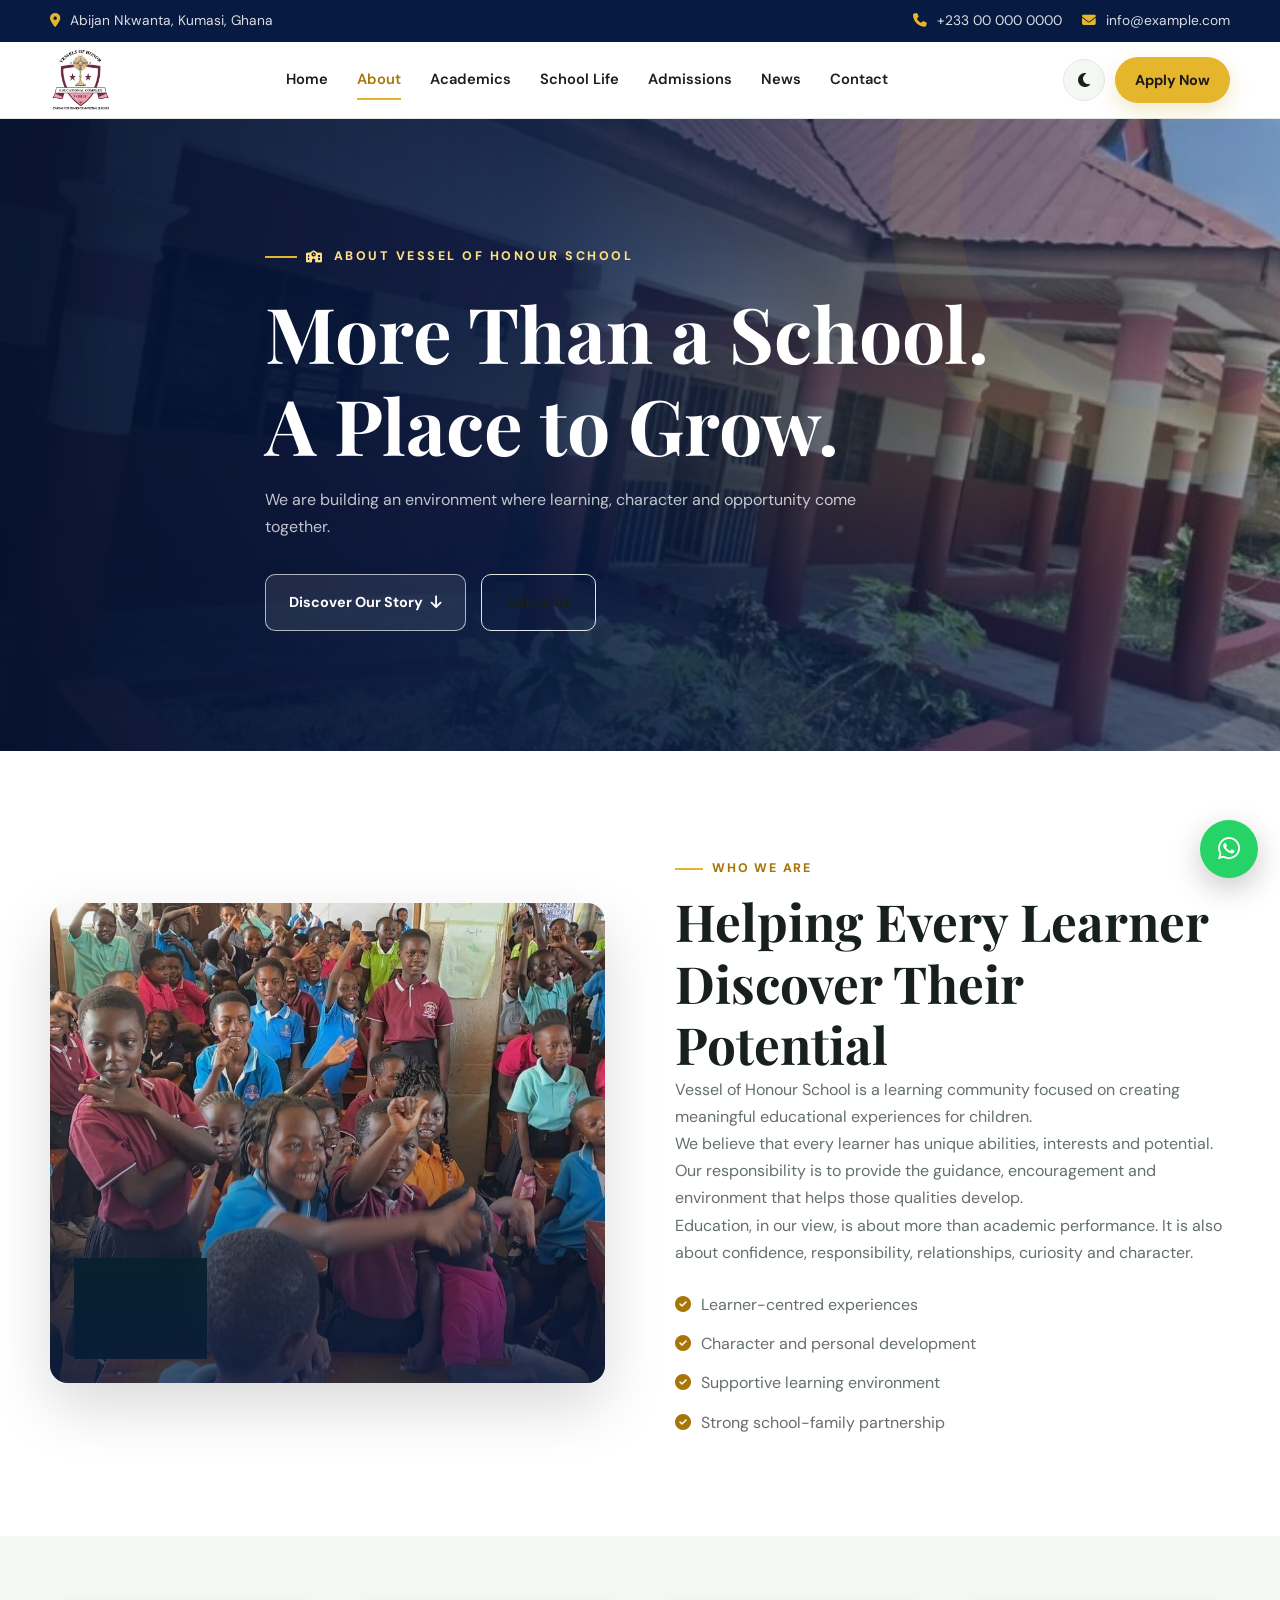
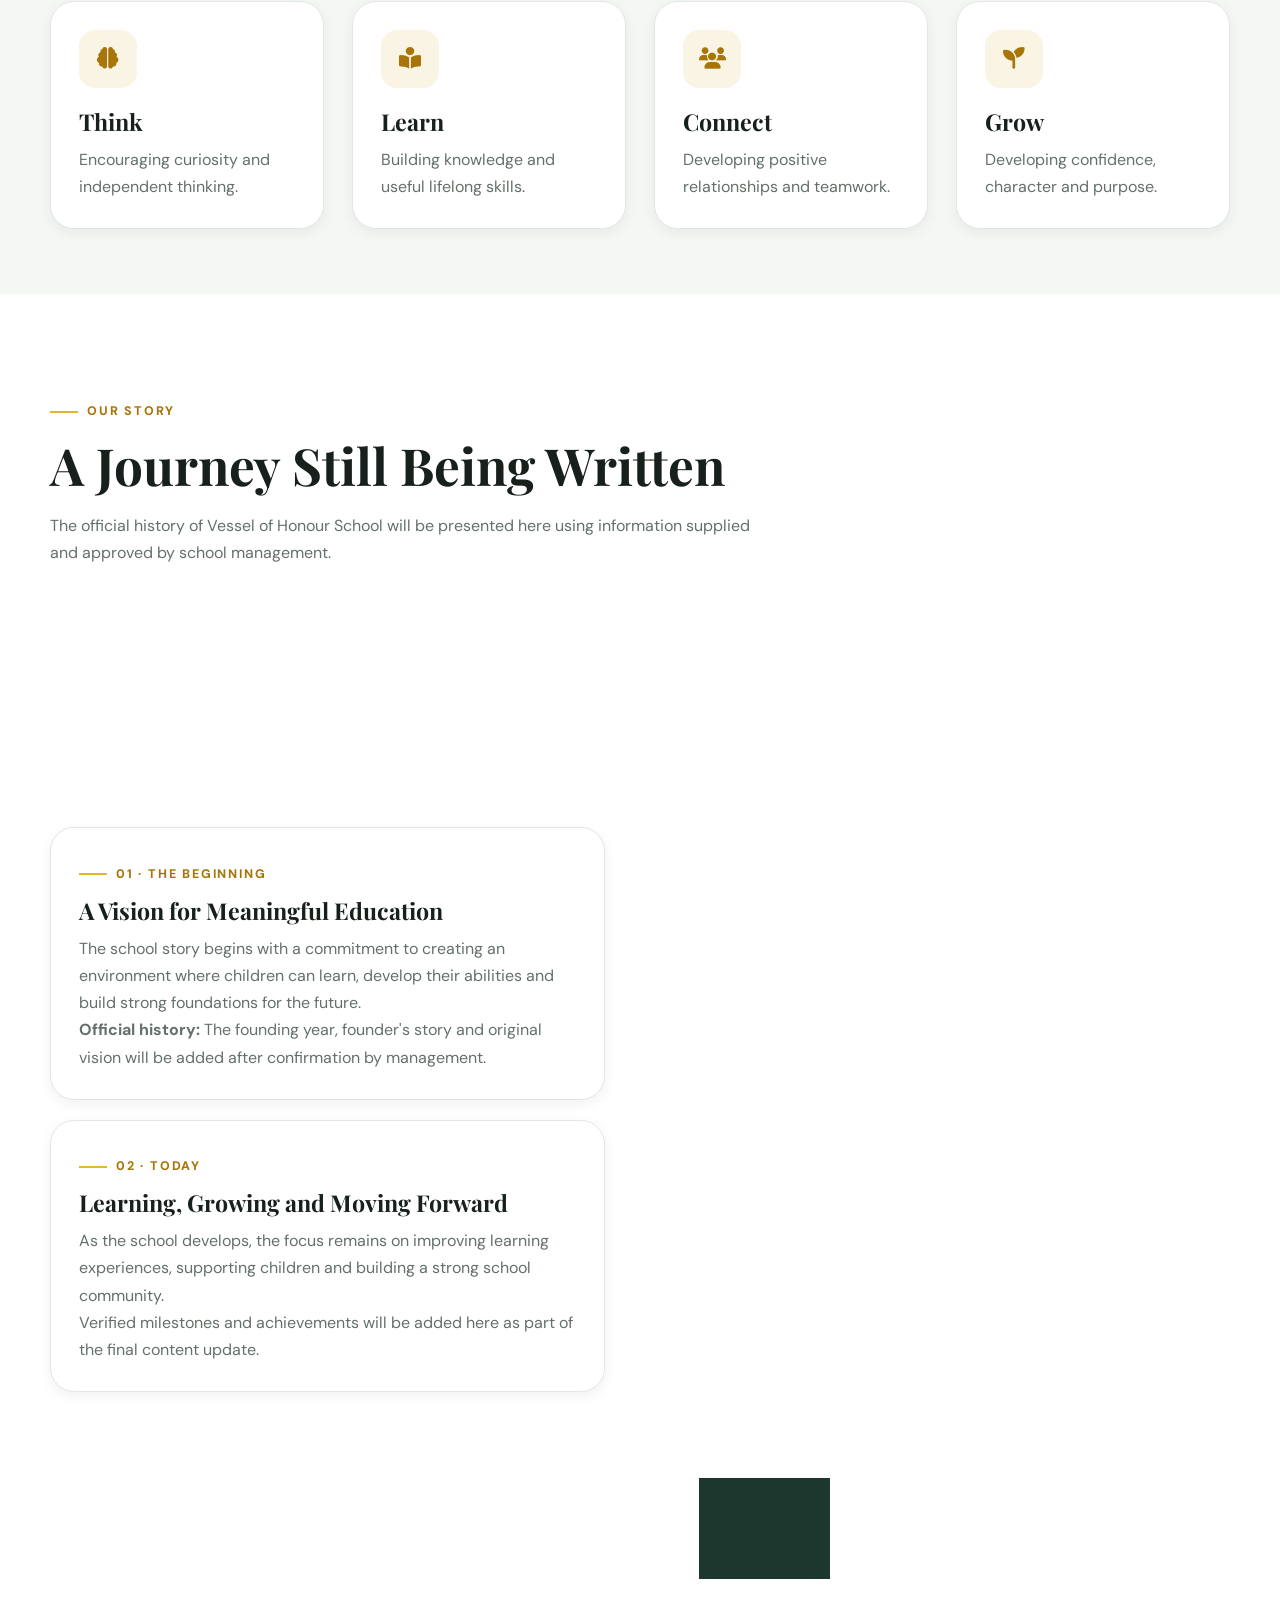
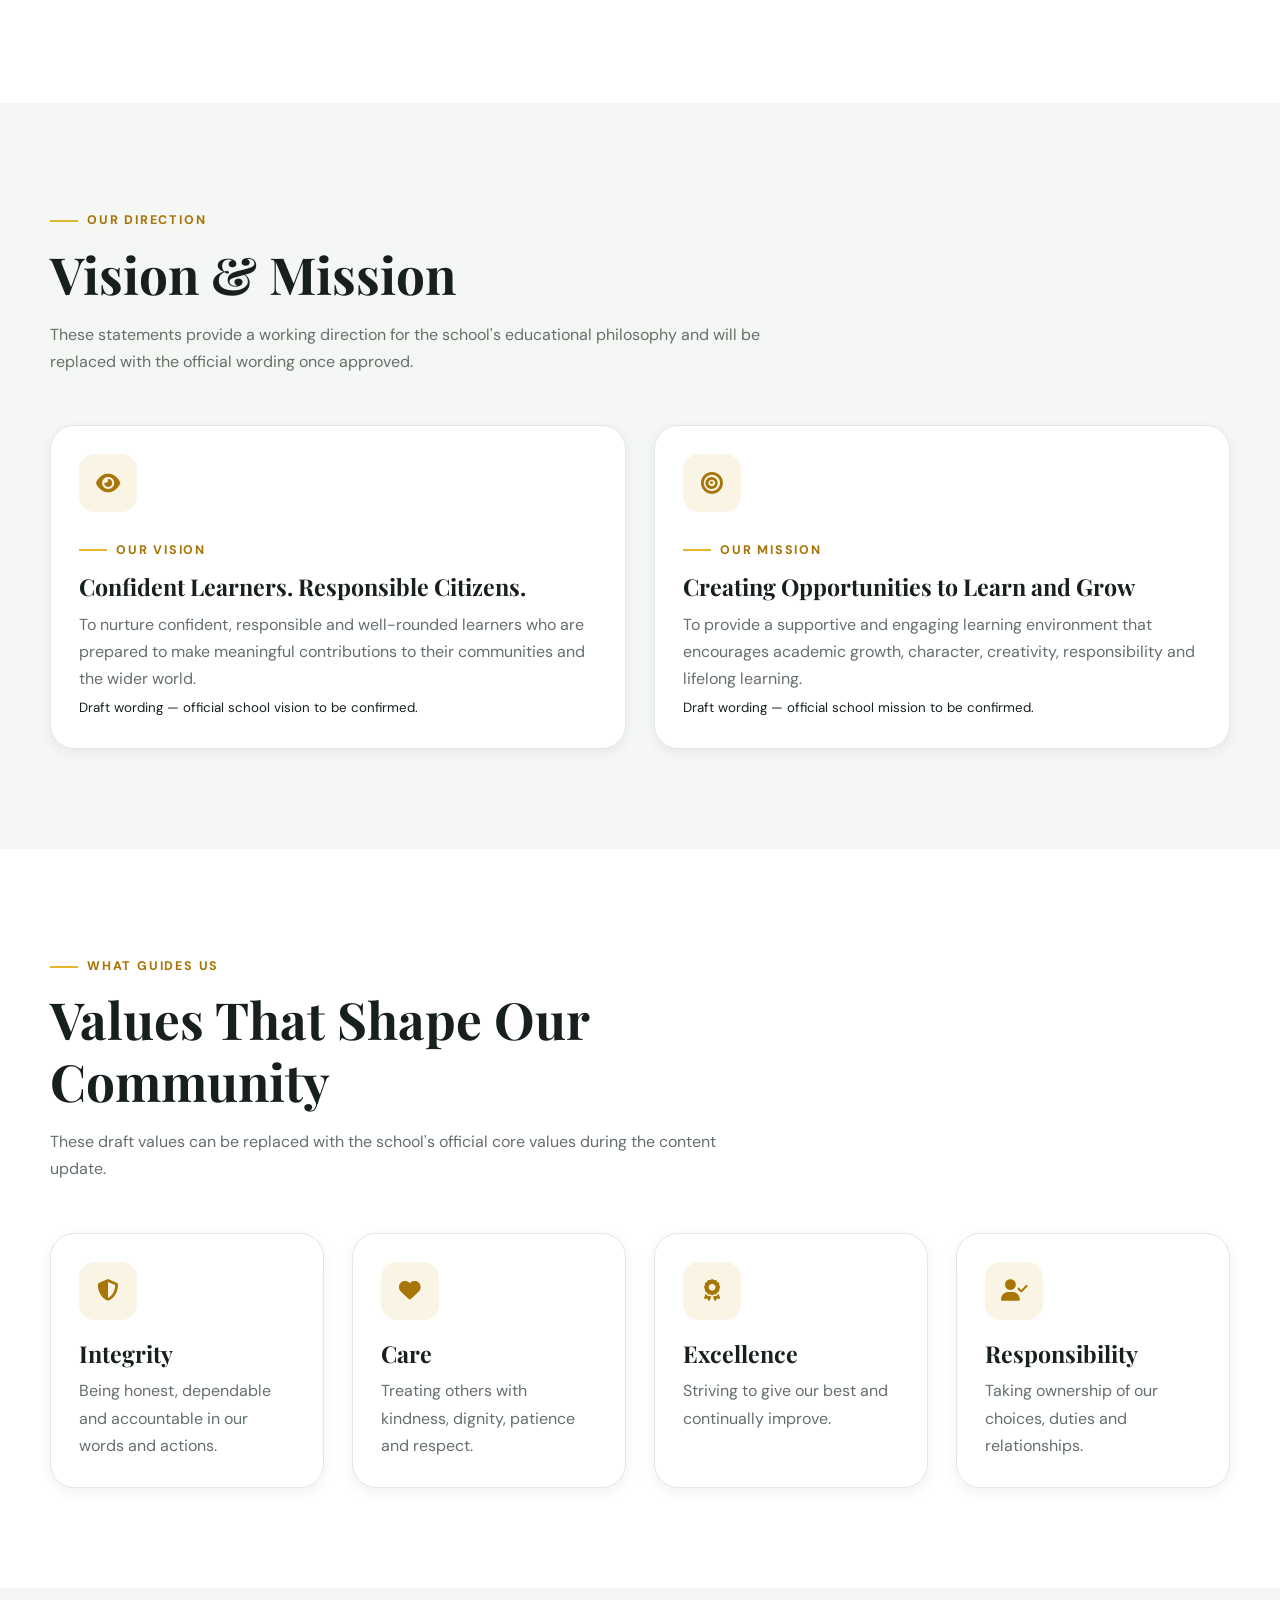
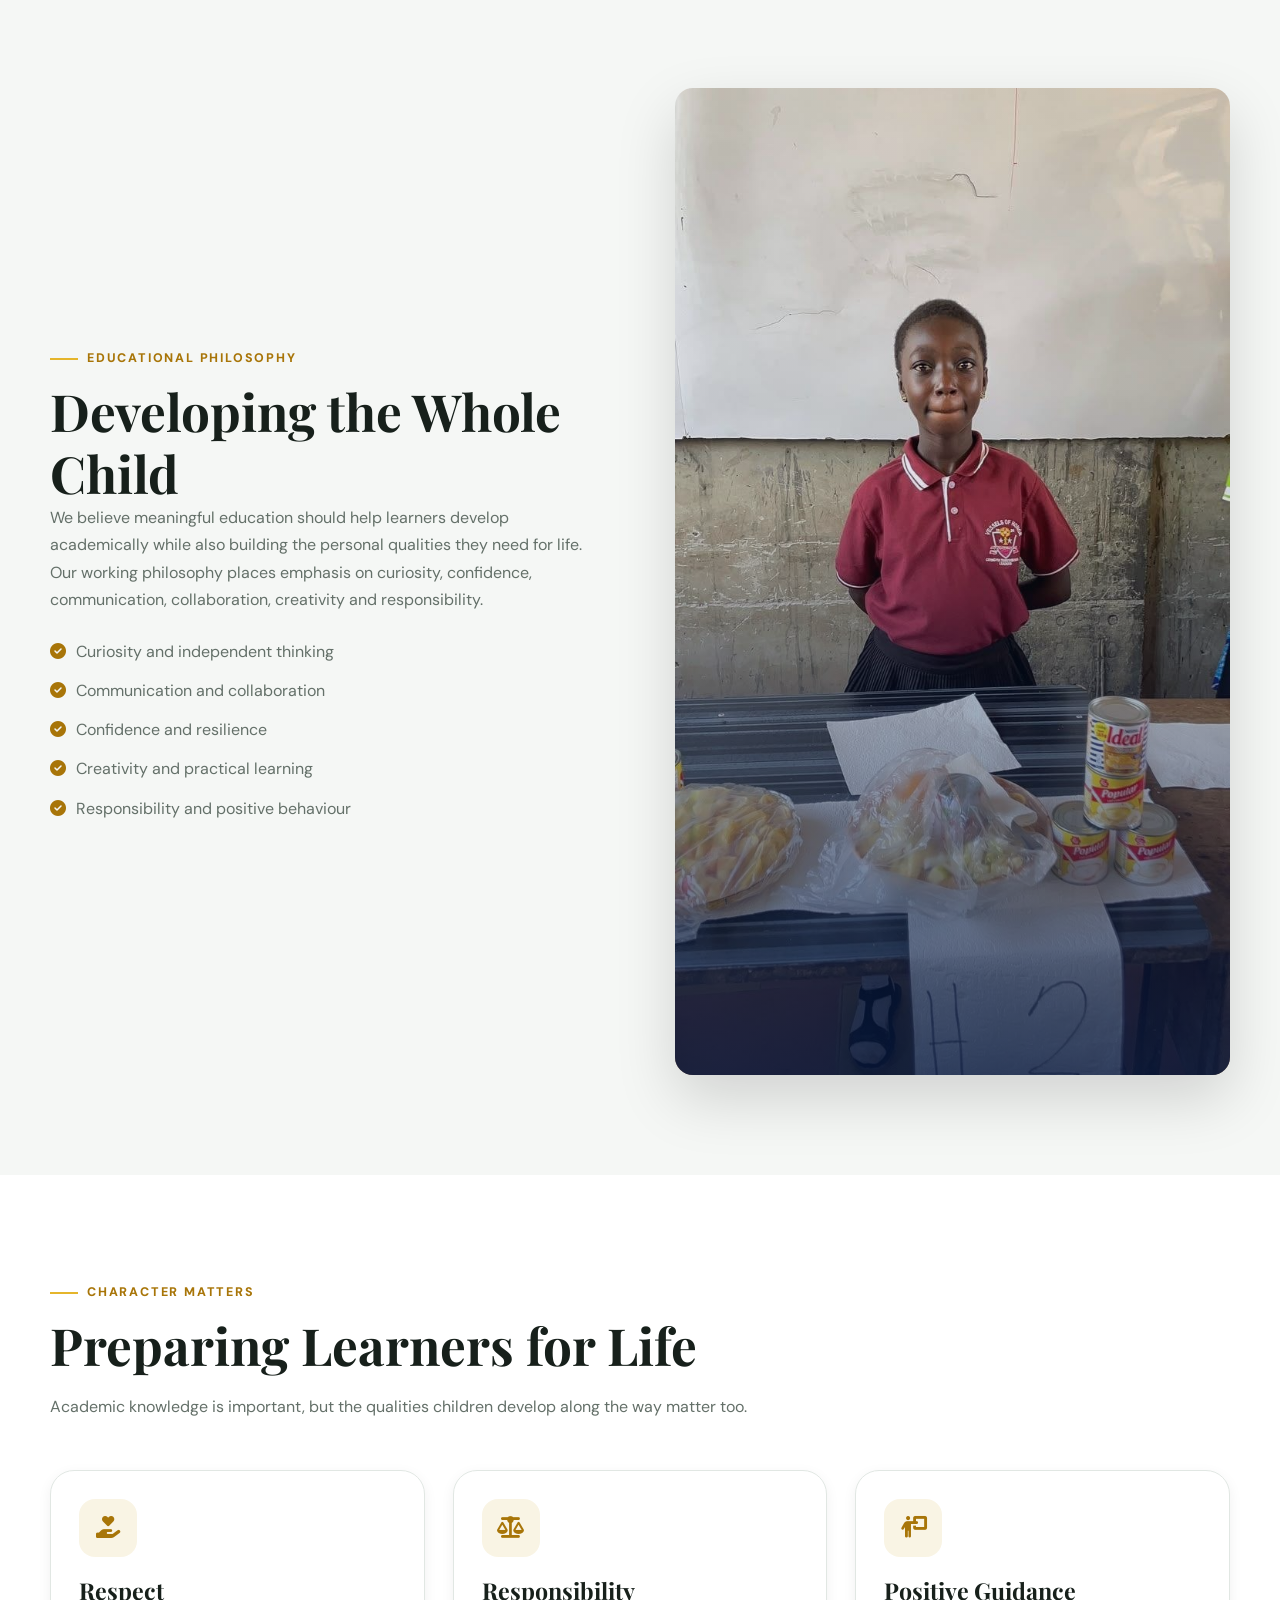
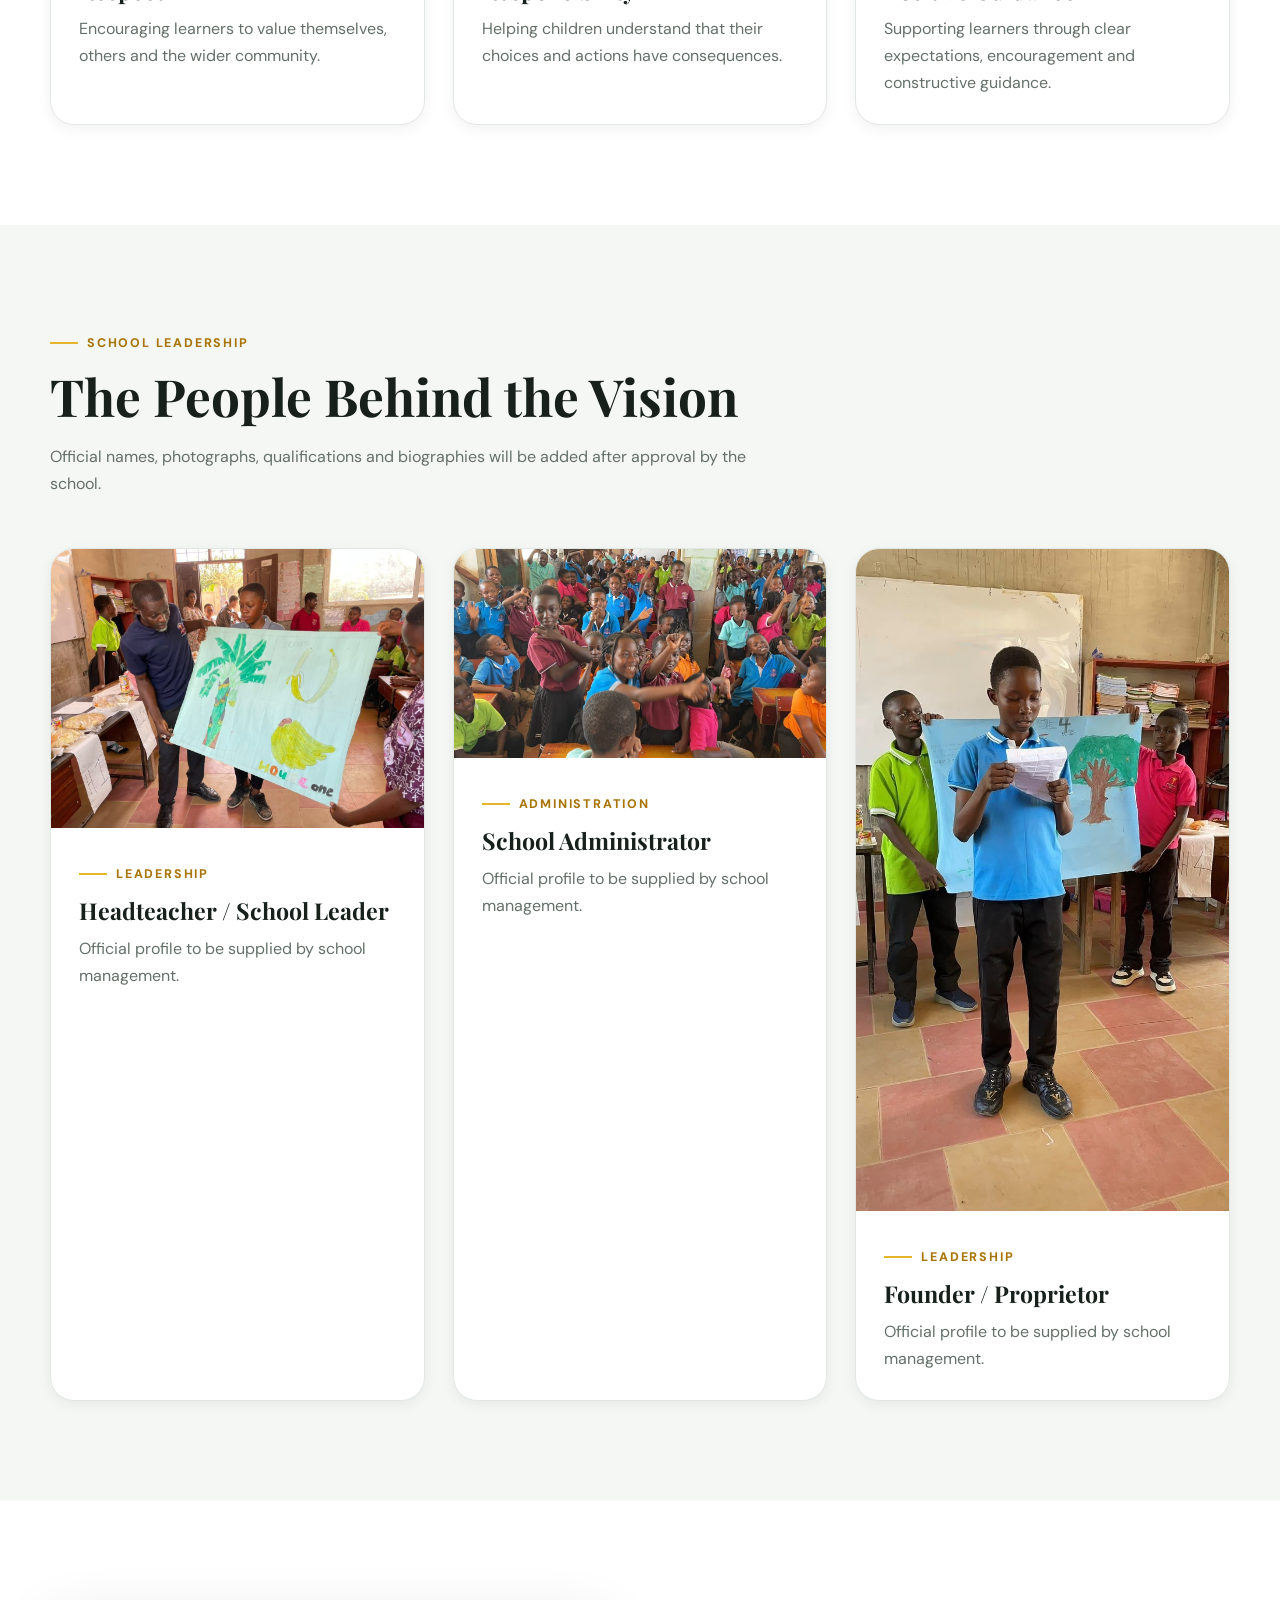
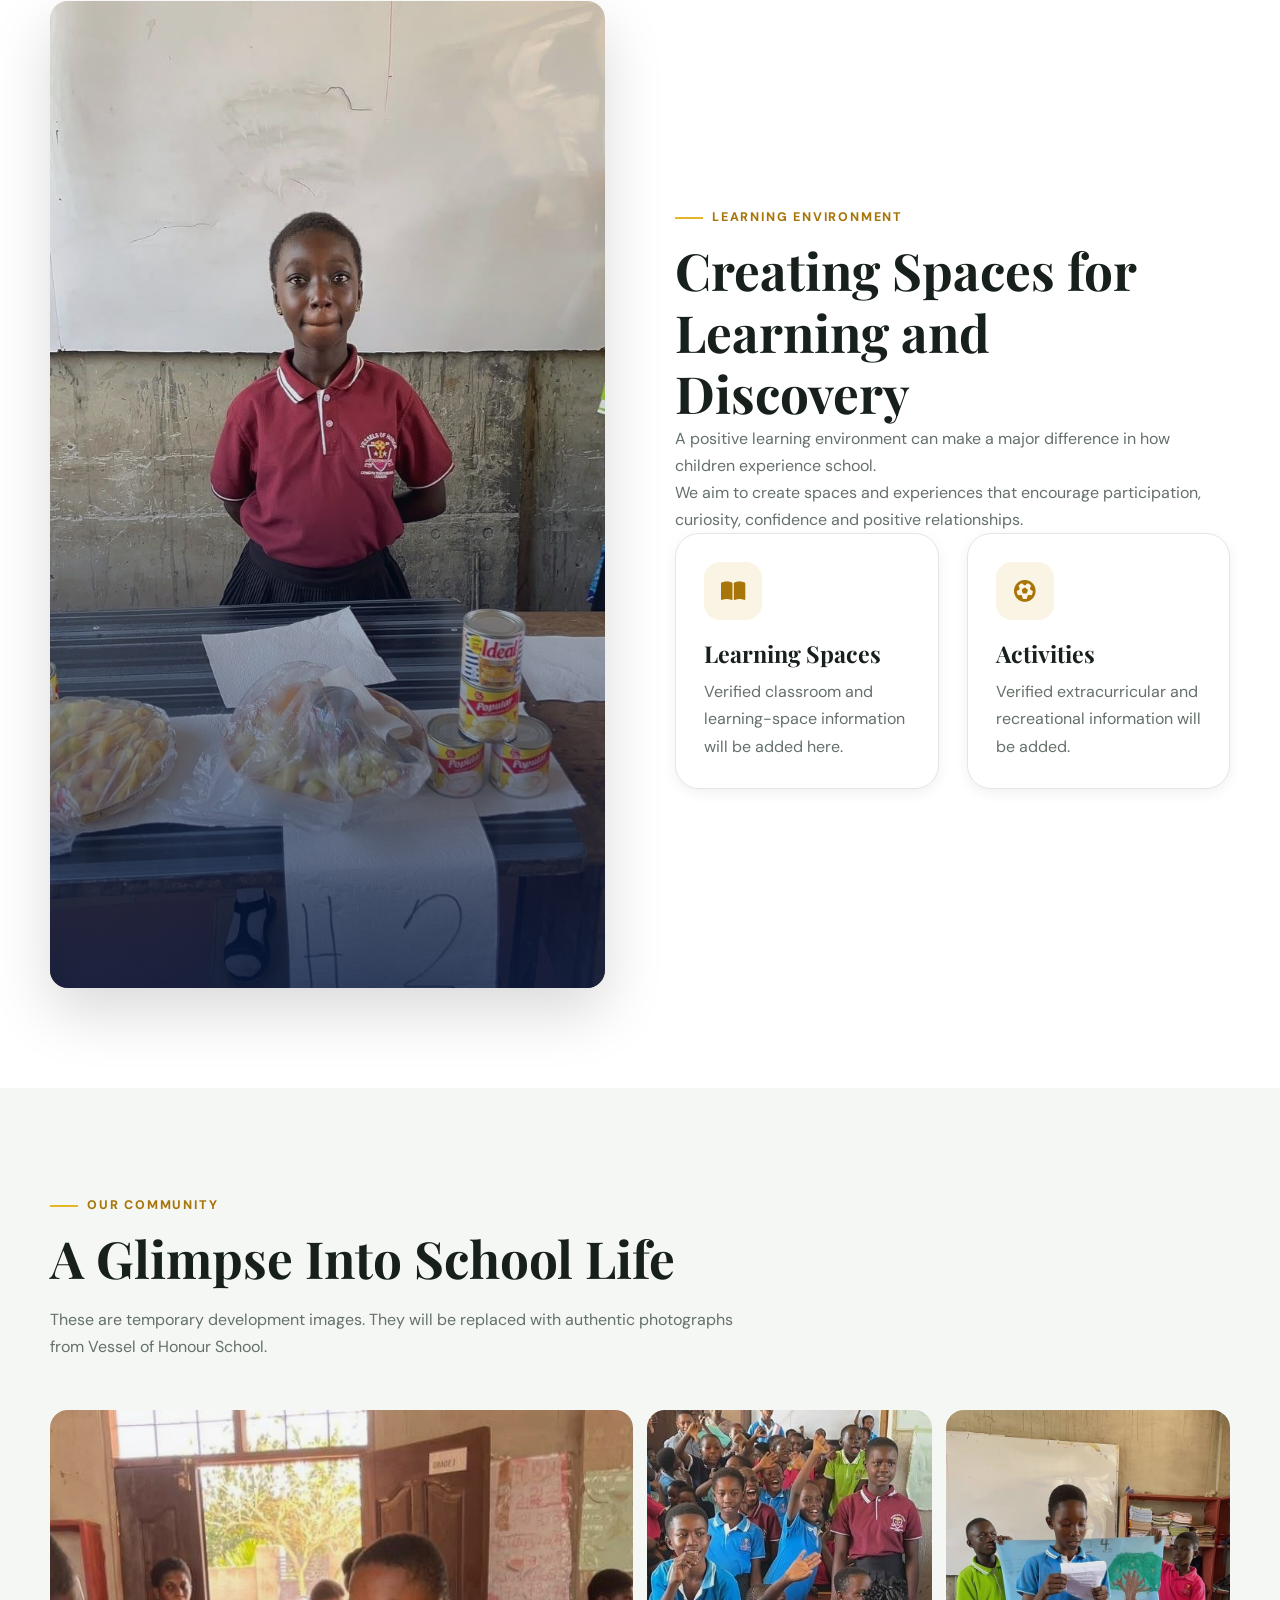
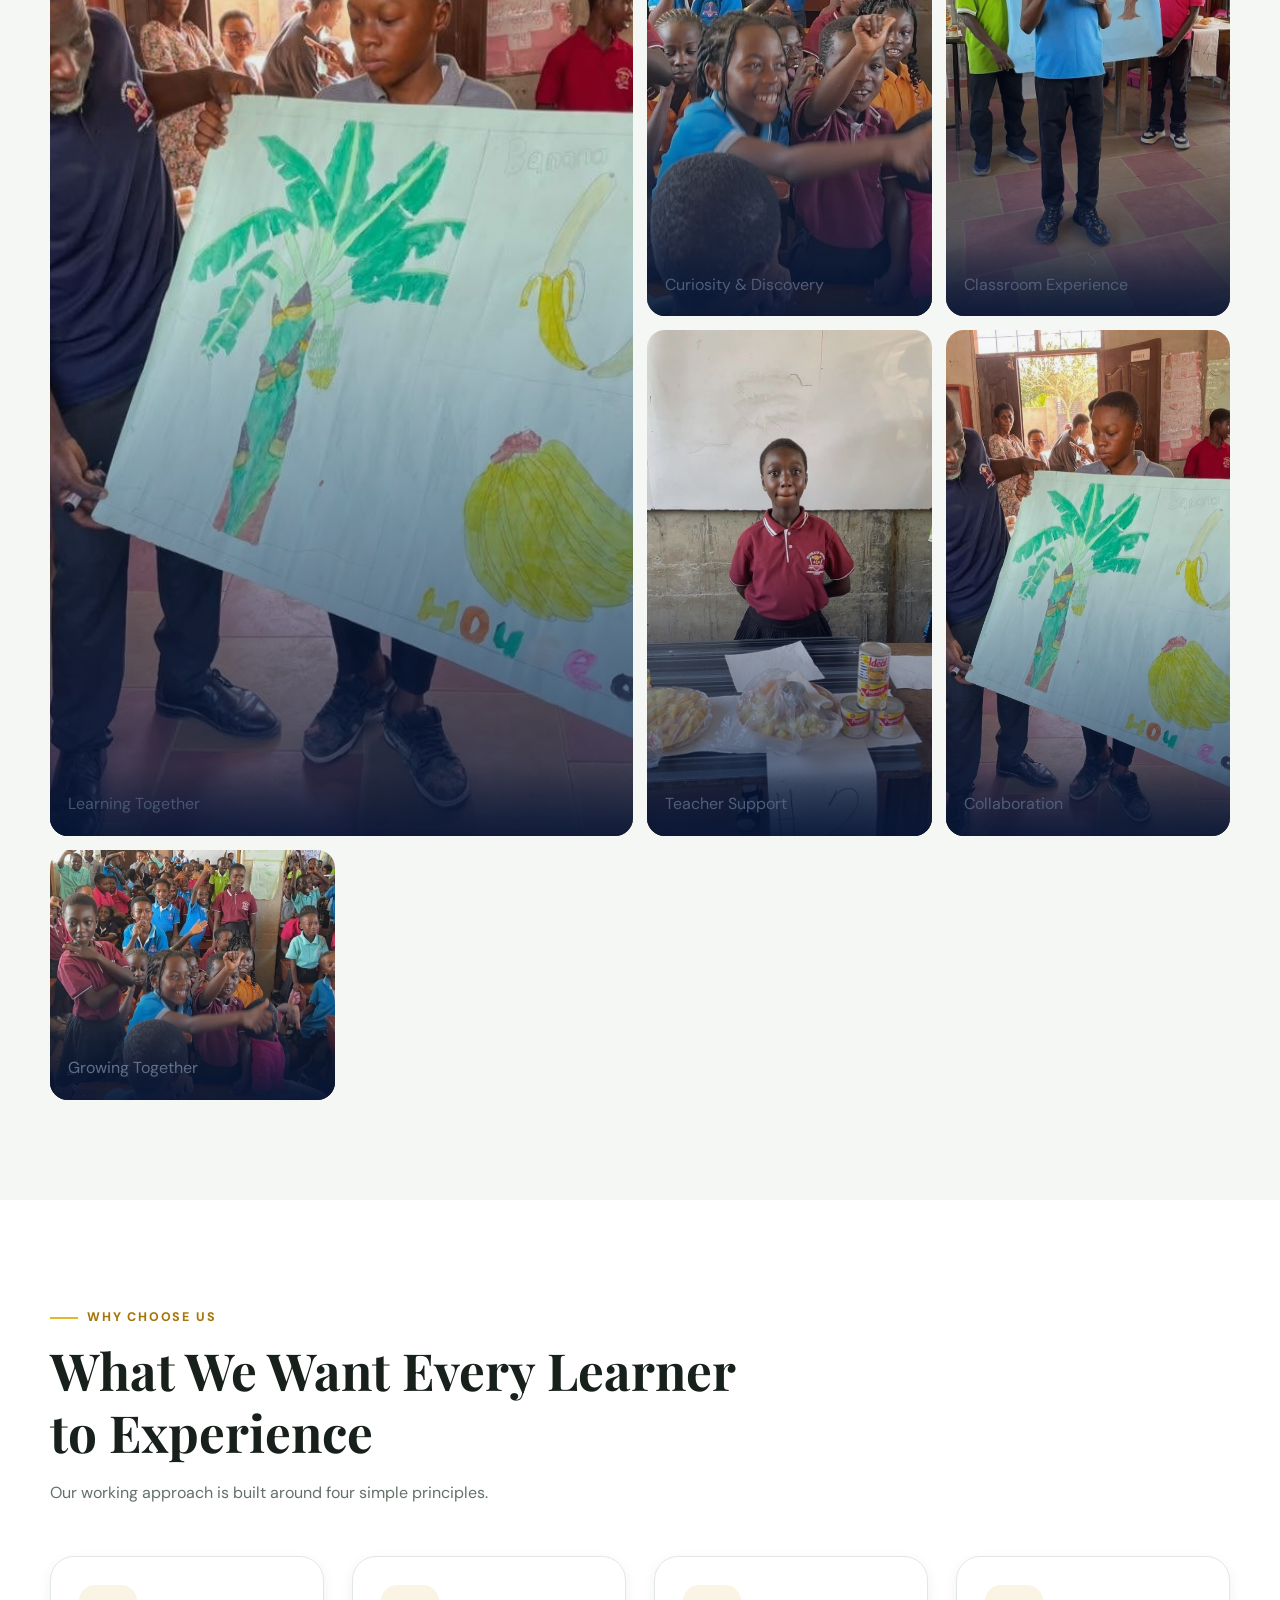
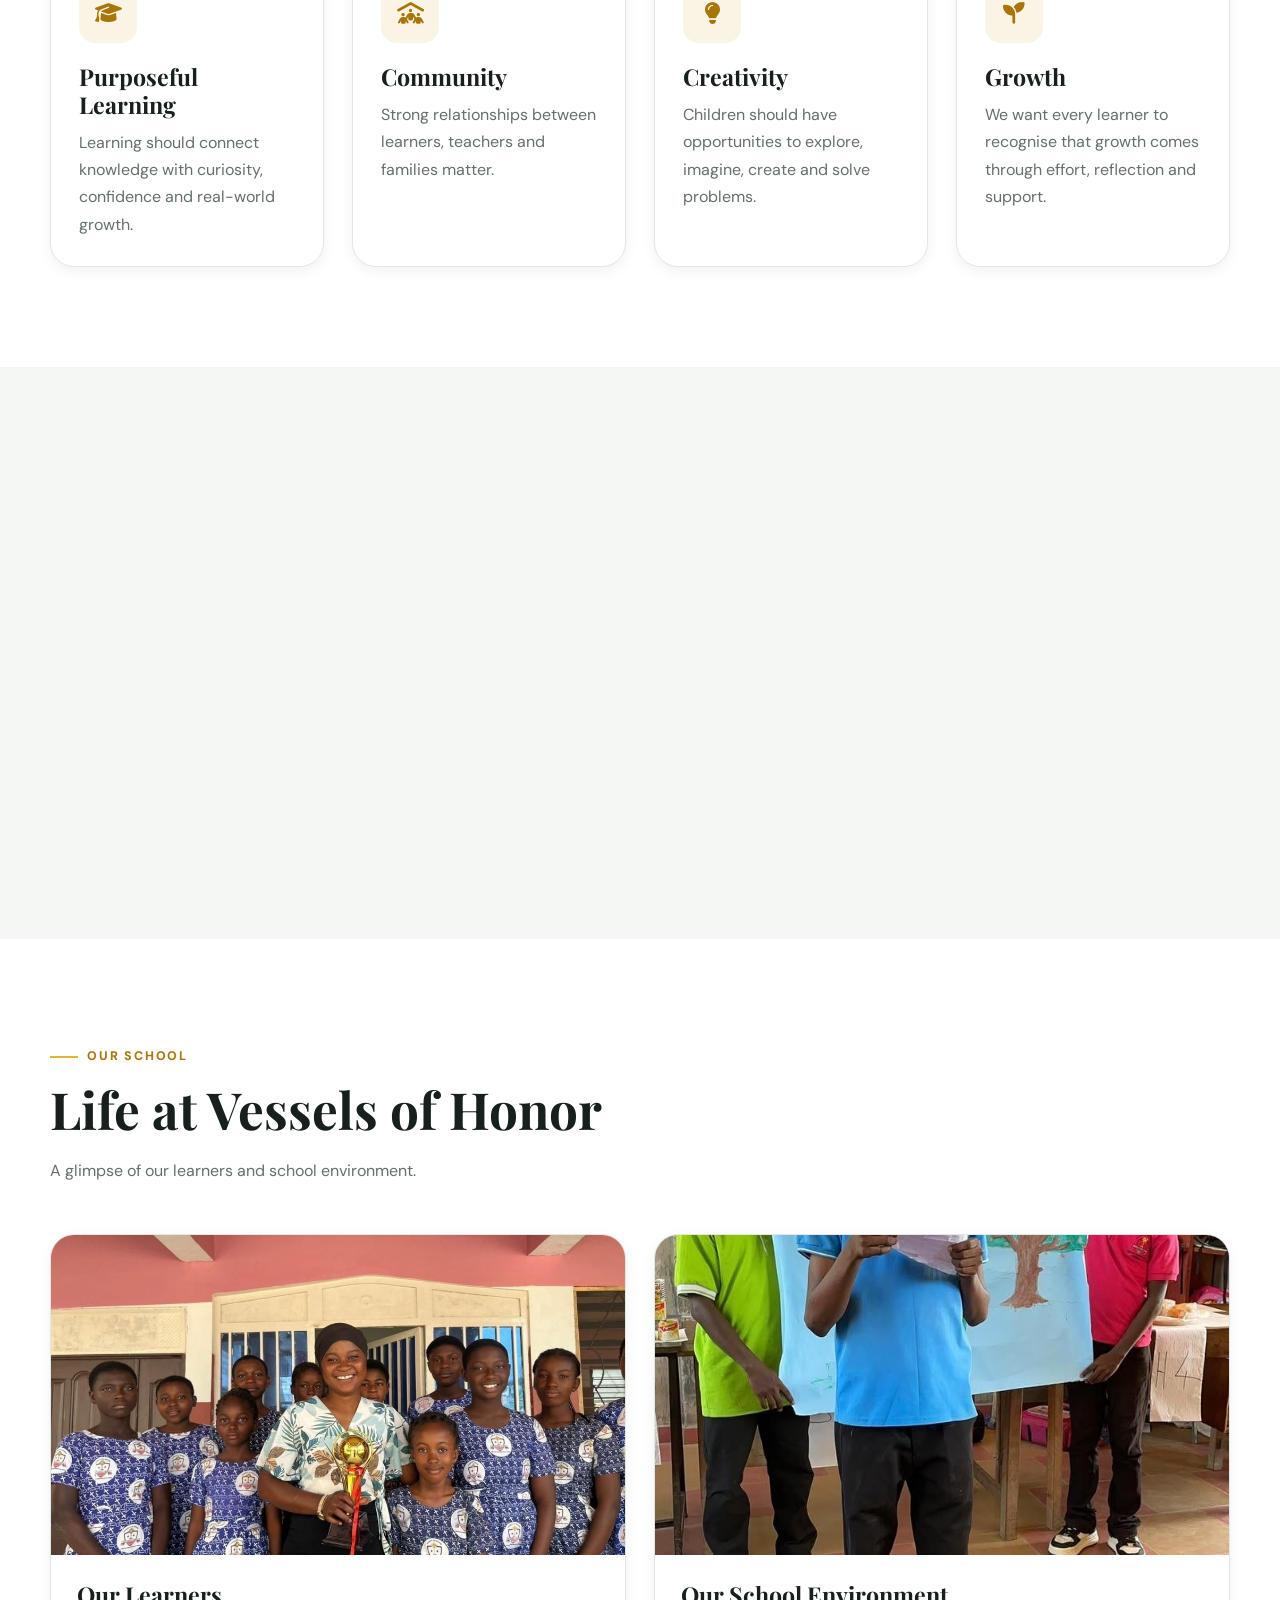
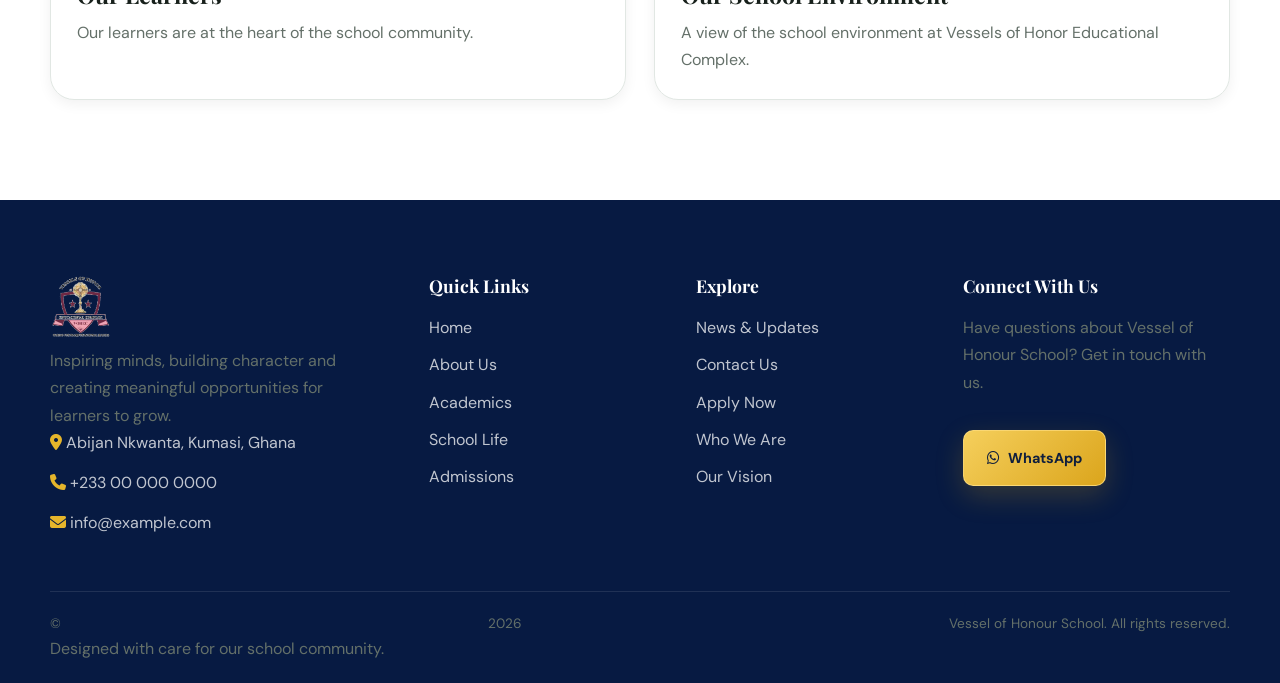
==== commit 9de4fc7c: "Upgrade school website design and add school photos and video" ====
--- a/about.html
+++ b/about.html
@@ -1,4 +1,4 @@
-﻿<!DOCTYPE html>
+<!DOCTYPE html>
 <html lang="en">
 <head>
     <meta charset="UTF-8">
@@ -161,7 +161,7 @@
                     <div class="about-image reveal fade-up">
 
                         <img
-                            src="images/school-life/school-building.jpg"
+                            src="images/school-life/classroom-learners.jpg"
                             alt="Teacher engaging with students"
                         >
 
@@ -421,7 +421,7 @@
                     <div class="about-image reveal fade-up">
 
                         <img
-                            src="images/school-life/school-building.jpg"
+                            src="images/school-life/class-presentation.jpg"
                             alt="Students celebrating their educational journey"
                         >
 
@@ -714,7 +714,7 @@
                     <div class="about-image reveal fade-up">
 
                         <img
-                            src="images/school-life/school-building.jpg"
+                            src="images/school-life/learner-portrait.jpg"
                             alt="Teacher supporting learners"
                         >
 
@@ -852,7 +852,7 @@
                     <article class="card reveal fade-up">
 
                         <img
-                            src="images/school-life/school-building.jpg"
+                            src="images/school-life/project-activity.jpg"
                             alt="Leadership profile placeholder"
                         >
 
@@ -879,7 +879,7 @@
                     <article class="card reveal fade-up">
 
                         <img
-                            src="images/school-life/school-building.jpg"
+                            src="images/school-life/classroom-learners.jpg"
                             alt="School administration profile placeholder"
                         >
 
@@ -906,7 +906,7 @@
                     <article class="card reveal fade-up">
 
                         <img
-                            src="images/school-life/school-building.jpg"
+                            src="images/school-life/class-presentation.jpg"
                             alt="Founder profile placeholder"
                         >
 
@@ -946,7 +946,7 @@
                     <div class="about-image reveal fade-up">
 
                         <img
-                            src="images/school-life/school-building.jpg"
+                            src="images/school-life/learner-portrait.jpg"
                             alt="School learning environment"
                         >
 
@@ -1059,7 +1059,7 @@
                     <div class="gallery-item reveal fade-up">
 
                         <img
-                            src="images/school-life/school-building.jpg"
+                            src="images/school-life/project-activity.jpg"
                             alt="Students learning in class"
                         >
 
@@ -1073,7 +1073,7 @@
                     <div class="gallery-item reveal fade-up">
 
                         <img
-                            src="images/school-life/school-building.jpg"
+                            src="images/school-life/classroom-learners.jpg"
                             alt="Students learning"
                         >
 
@@ -1087,7 +1087,7 @@
                     <div class="gallery-item reveal fade-up">
 
                         <img
-                            src="images/school-life/school-building.jpg"
+                            src="images/school-life/class-presentation.jpg"
                             alt="Classroom experience"
                         >
 
@@ -1101,7 +1101,7 @@
                     <div class="gallery-item reveal fade-up">
 
                         <img
-                            src="images/school-life/school-building.jpg"
+                            src="images/school-life/learner-portrait.jpg"
                             alt="Teacher helping students"
                         >
 
@@ -1115,7 +1115,7 @@
                     <div class="gallery-item reveal fade-up">
 
                         <img
-                            src="images/school-life/school-building.jpg"
+                            src="images/school-life/project-activity.jpg"
                             alt="Students collaborating"
                         >
 
@@ -1129,7 +1129,7 @@
                     <div class="gallery-item reveal fade-up">
 
                         <img
-                            src="images/school-life/school-building.jpg"
+                            src="images/school-life/classroom-learners.jpg"
                             alt="Students celebrating"
                         >
 
@@ -1337,7 +1337,7 @@
             </div>
 
             <div class="card reveal">
-                <img src="images/school-life/school-building.jpg"
+                <img src="images/school-life/class-presentation.jpg"
                      alt="Vessels of Honor Educational Complex school building">
                 <div class="card-body">
                     <h3>Our School Environment</h3>
--- a/css/style.css
+++ b/css/style.css
@@ -10,13 +10,13 @@
    ========================================================= */
 
 :root {
-    --primary: #123b2a;
-    --primary-dark: #09271c;
-    --primary-light: #1d5a40;
-
-    --gold: #c9a227;
-    --gold-light: #e4c75c;
-    --gold-dark: #9d7b12;
+    --primary: #102d67;
+    --primary-dark: #071a42;
+    --primary-light: #28509a;
+
+    --gold: #e5b52b;
+    --gold-light: #ffd76a;
+    --gold-dark: #a87508;
 
     --text: #17201b;
     --text-soft: #647069;
@@ -53,12 +53,12 @@
    ========================================================= */
 
 [data-theme="dark"] {
-    --primary: #3f9b70;
-    --primary-dark: #102b20;
-    --primary-light: #5bb88b;
-
-    --gold: #d7b63e;
-    --gold-light: #f0d66e;
+    --primary: #315ca8;
+    --primary-dark: #0b1935;
+    --primary-light: #6d91d5;
+
+    --gold: #e5b52b;
+    --gold-light: #ffdf83;
 
     --text: #edf3ef;
     --text-soft: #b4c0b9;
@@ -2072,3 +2072,253 @@
         padding: 20px;
     }
 }
+
+
+/* =========================================================
+   PROFESSIONAL GRADIENTS FOR SCHOOL AND STUDENT PHOTOGRAPHS
+   ========================================================= */
+
+/* Image cards: keep the gradient over the photo, not behind it */
+.about-image,
+.real-school-photos .about-image,
+.gallery-item,
+.photo-card,
+.image-card,
+.school-life-card {
+    position: relative;
+    overflow: hidden;
+    isolation: isolate;
+    border-radius: 18px;
+}
+
+.about-image img,
+.real-school-photos img,
+.gallery-item img,
+.photo-card img,
+.image-card img,
+.school-life-card img {
+    display: block;
+    width: 100%;
+    transition: transform 0.6s ease, filter 0.4s ease;
+}
+
+/* Navy gradient that blends naturally into the photograph */
+.about-image::after,
+.real-school-photos .about-image::after,
+.gallery-item::after,
+.photo-card::after,
+.image-card::after,
+.school-life-card::after {
+    content: "";
+    position: absolute;
+    inset: 0;
+    z-index: 1;
+    pointer-events: none;
+    background: linear-gradient(
+        180deg,
+        rgba(7, 26, 66, 0.03) 0%,
+        rgba(7, 26, 66, 0.10) 42%,
+        rgba(7, 26, 66, 0.78) 100%
+    );
+    transition: opacity 0.35s ease;
+}
+
+/* Subtle photo movement on hover */
+.about-image:hover img,
+.gallery-item:hover img,
+.photo-card:hover img,
+.image-card:hover img,
+.school-life-card:hover img {
+    transform: scale(1.04);
+}
+
+/* Keep captions above the gradient */
+.about-image figcaption,
+.gallery-item figcaption,
+.photo-card figcaption,
+.image-card figcaption,
+.school-life-card figcaption,
+.gallery-item .image-caption,
+.photo-card .image-caption,
+.image-card .image-caption,
+.school-life-card .image-caption {
+    position: relative;
+    z-index: 2;
+}
+
+/* Respect visitors who prefer reduced motion */
+@media (prefers-reduced-motion: reduce) {
+    .about-image img,
+    .gallery-item img,
+    .photo-card img,
+    .image-card img,
+    .school-life-card img {
+        transition: none;
+    }
+}
+
+/* =========================================================
+   PREMIUM NAVY AND GOLD HERO UPGRADE
+   ========================================================= */
+
+.hero {
+    isolation: isolate;
+    min-height: clamp(620px, 78vh, 820px);
+    background: #071a42;
+}
+
+.hero-background img {
+    width: 100%;
+    height: 100%;
+    object-fit: cover;
+    object-position: center;
+    transform: scale(1.015);
+    animation: hero-image-settle 1.2s ease-out both;
+}
+
+.hero-overlay {
+    background:
+        radial-gradient(
+            ellipse at 78% 48%,
+            rgba(229, 181, 43, 0.13) 0%,
+            transparent 42%
+        ),
+        linear-gradient(
+            90deg,
+            rgba(5, 18, 48, 0.96) 0%,
+            rgba(7, 26, 66, 0.87) 42%,
+            rgba(7, 26, 66, 0.53) 72%,
+            rgba(7, 26, 66, 0.32) 100%
+        ),
+        linear-gradient(
+            0deg,
+            rgba(7, 26, 66, 0.40),
+            transparent 45%
+        );
+}
+
+.hero-content {
+    max-width: 780px;
+    padding-top: clamp(80px, 10vh, 120px);
+    padding-bottom: clamp(80px, 10vh, 120px);
+}
+
+.hero-eyebrow {
+    color: #ffdf83;
+    letter-spacing: 2.5px;
+    line-height: 1.7;
+}
+
+.hero h1 {
+    max-width: 760px;
+    margin-top: 10px;
+    color: #ffffff;
+    font-size: clamp(3rem, 6.5vw, 5.4rem);
+    font-weight: 800;
+    line-height: 1.04;
+    letter-spacing: -1.8px;
+    text-shadow: 0 5px 28px rgba(0, 0, 0, 0.24);
+    text-wrap: balance;
+}
+
+.hero p {
+    max-width: 620px;
+    margin-top: 25px;
+    color: rgba(255, 255, 255, 0.91);
+    font-size: clamp(1rem, 1.5vw, 1.15rem);
+    line-height: 1.85;
+}
+
+.hero-actions {
+    gap: 15px;
+    margin-top: 34px;
+}
+
+.hero-actions .btn {
+    min-height: 54px;
+    padding: 15px 23px;
+    border-radius: 10px;
+    font-weight: 700;
+    transition:
+        transform 0.25s ease,
+        box-shadow 0.25s ease,
+        background-color 0.25s ease;
+}
+
+.hero-actions .btn-primary {
+    background: linear-gradient(135deg, #f5cf5c, #dba51c);
+    color: #101f3d;
+    border: 1px solid rgba(255, 223, 131, 0.75);
+    box-shadow: 0 10px 28px rgba(205, 155, 23, 0.23);
+}
+
+.hero-actions .btn-primary:hover {
+    transform: translateY(-3px);
+    box-shadow: 0 15px 34px rgba(205, 155, 23, 0.32);
+}
+
+.hero-actions .btn-light {
+    color: #ffffff;
+    background: rgba(255, 255, 255, 0.09);
+    border: 1px solid rgba(255, 255, 255, 0.65);
+    backdrop-filter: blur(8px);
+}
+
+.hero-actions .btn-light:hover {
+    background: rgba(255, 255, 255, 0.17);
+    transform: translateY(-3px);
+}
+
+@keyframes hero-image-settle {
+    from { transform: scale(1.06); }
+    to   { transform: scale(1.015); }
+}
+
+@media (max-width: 600px) {
+    .hero {
+        min-height: 590px;
+    }
+
+    .hero-background img {
+        object-position: 58% center;
+    }
+
+    .hero-overlay {
+        background:
+            linear-gradient(
+                90deg,
+                rgba(5, 18, 48, 0.91),
+                rgba(7, 26, 66, 0.70)
+            ),
+            linear-gradient(
+                0deg,
+                rgba(7, 26, 66, 0.56),
+                transparent
+            );
+    }
+
+    .hero h1 {
+        font-size: clamp(2.5rem, 10vw, 3.5rem);
+        letter-spacing: -1px;
+    }
+
+    .hero p {
+        font-size: 1rem;
+        line-height: 1.75;
+    }
+
+    .hero-actions .btn {
+        min-height: 52px;
+    }
+}
+
+@media (prefers-reduced-motion: reduce) {
+    .hero-background img {
+        animation: none;
+        transform: none;
+    }
+
+    .hero-actions .btn {
+        transition: none;
+    }
+}
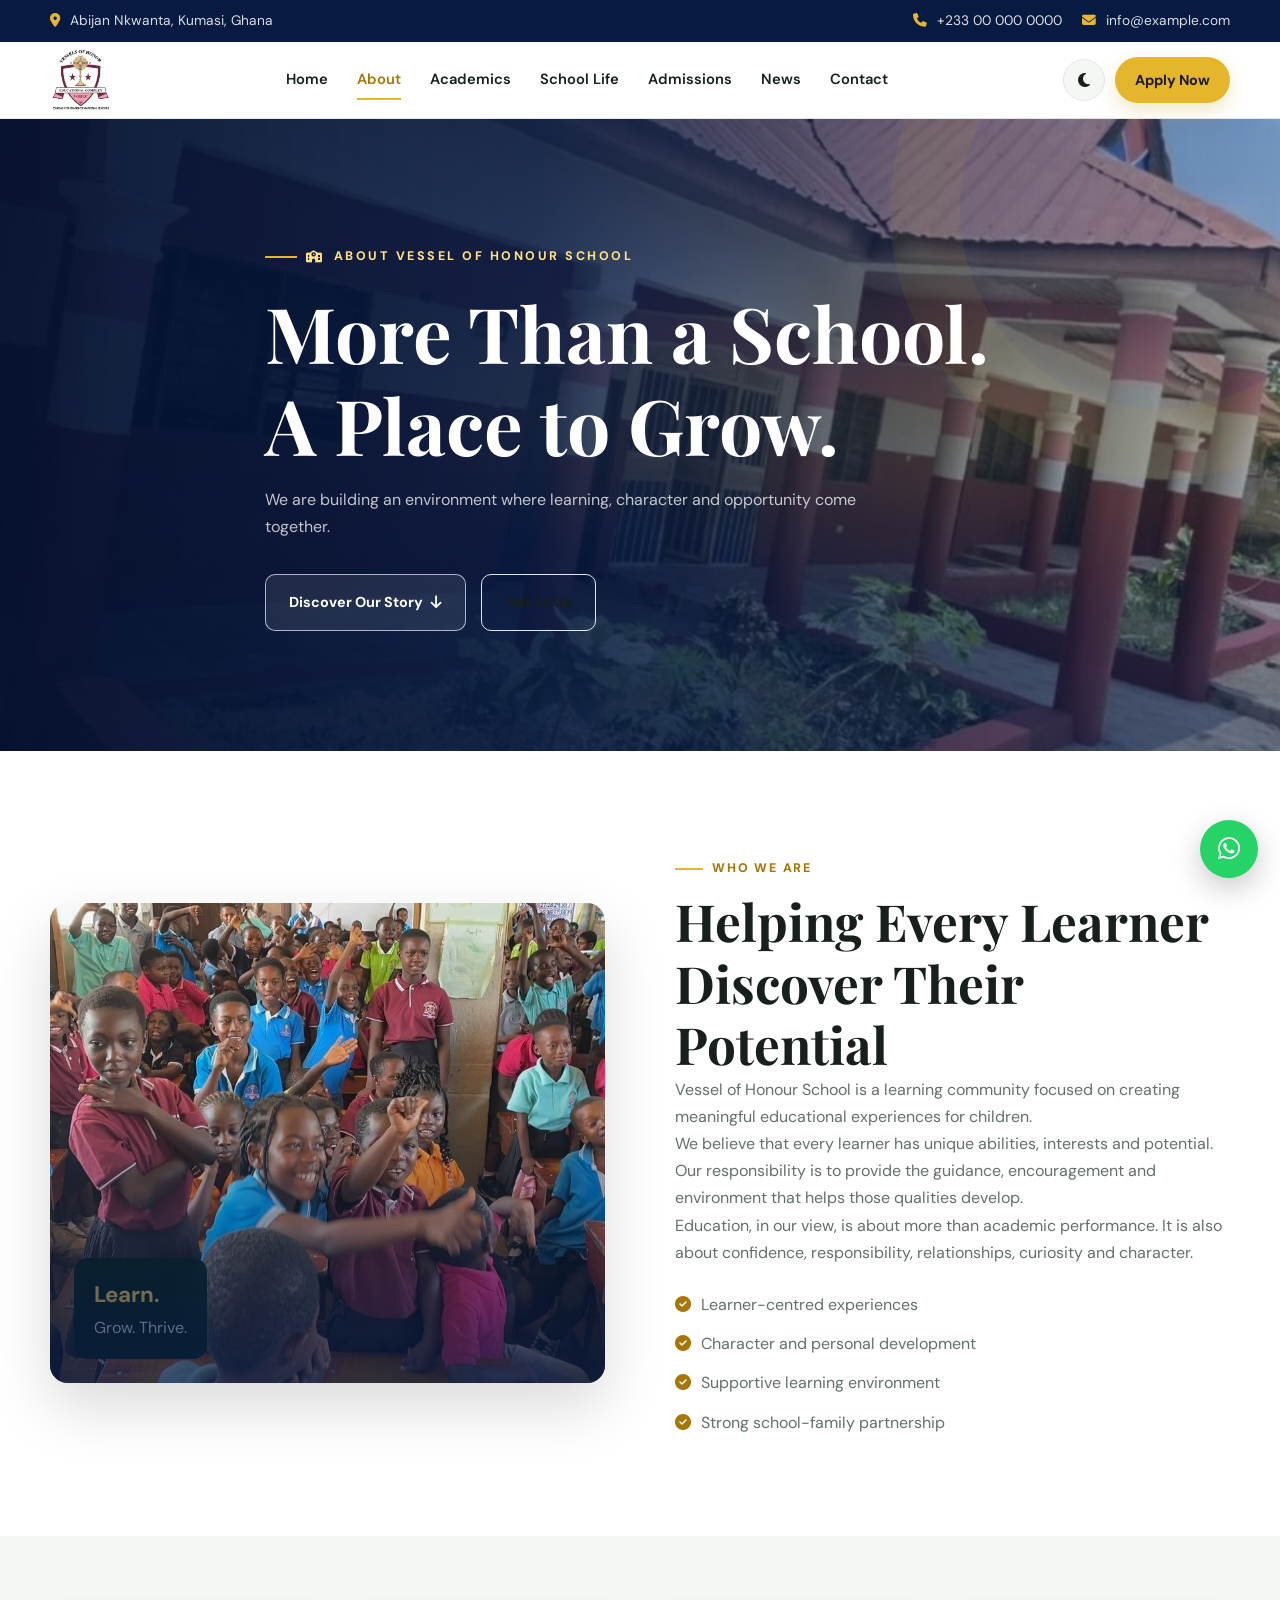
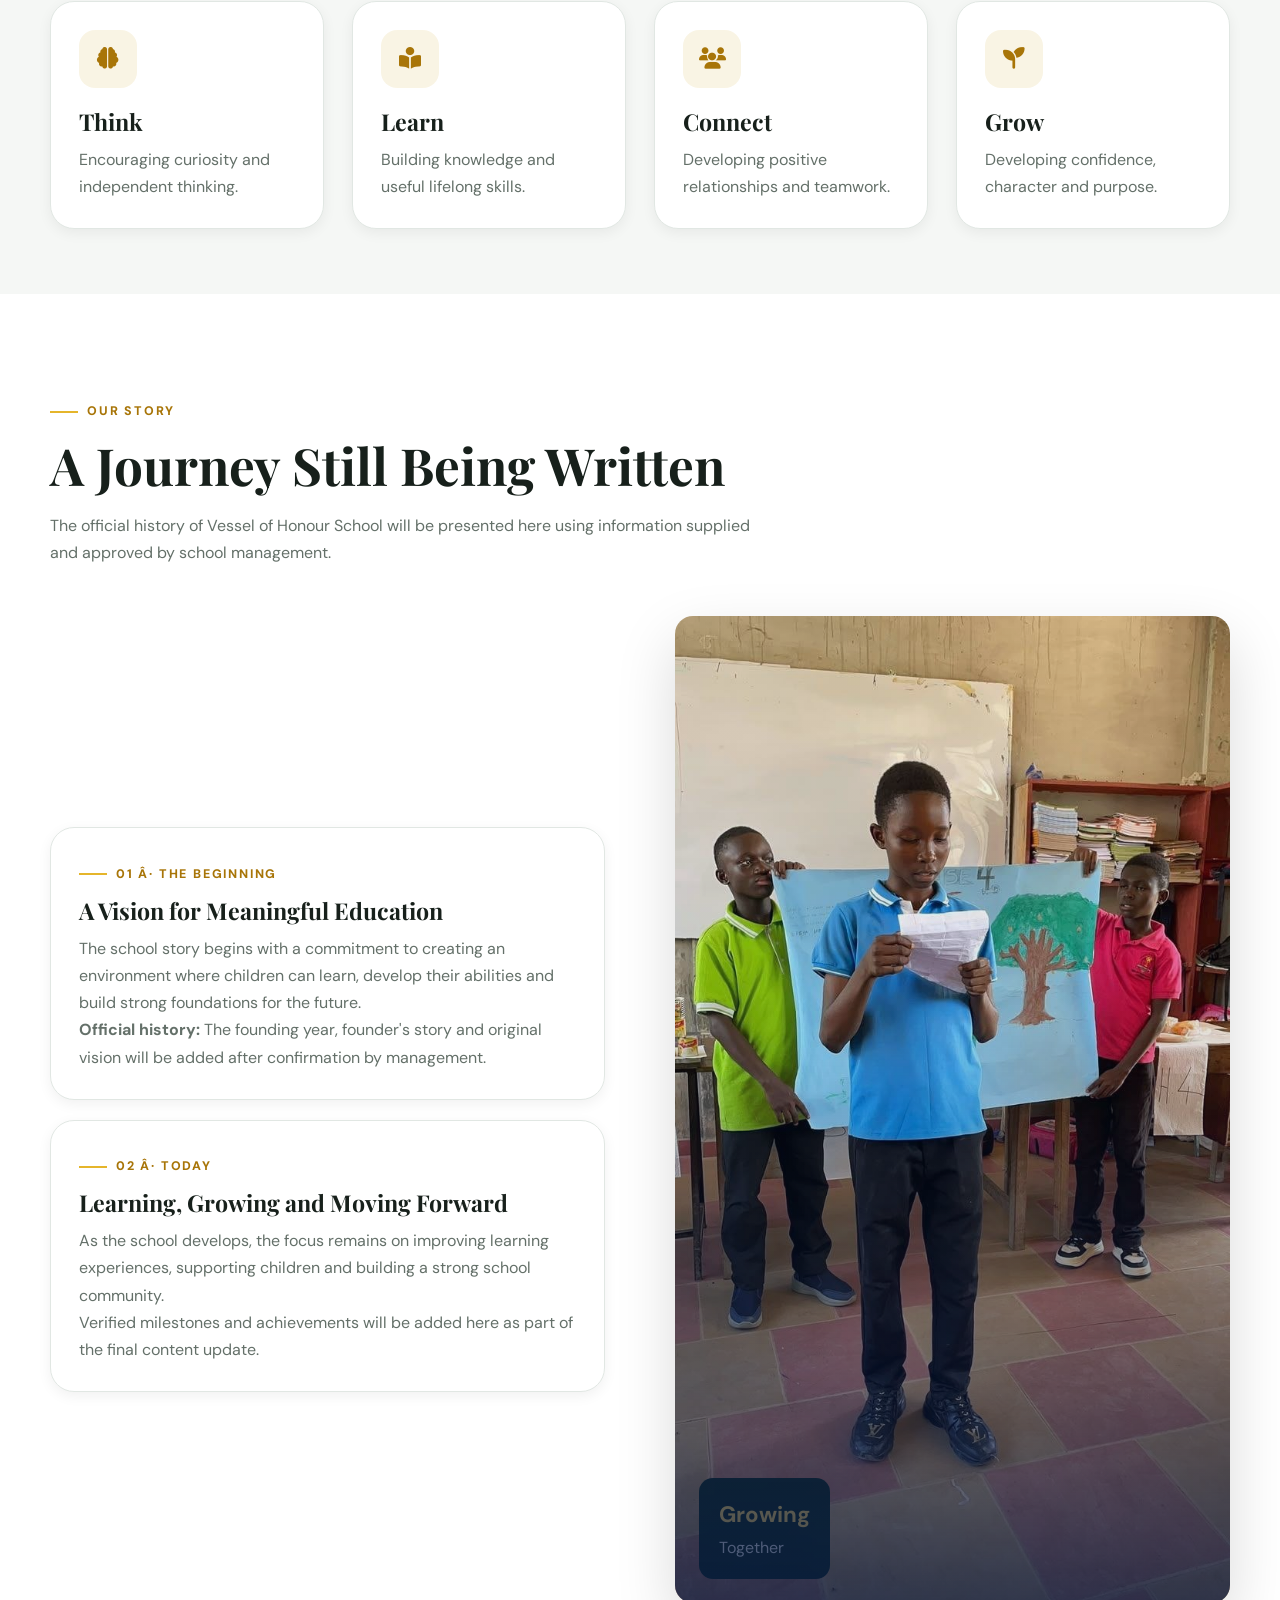
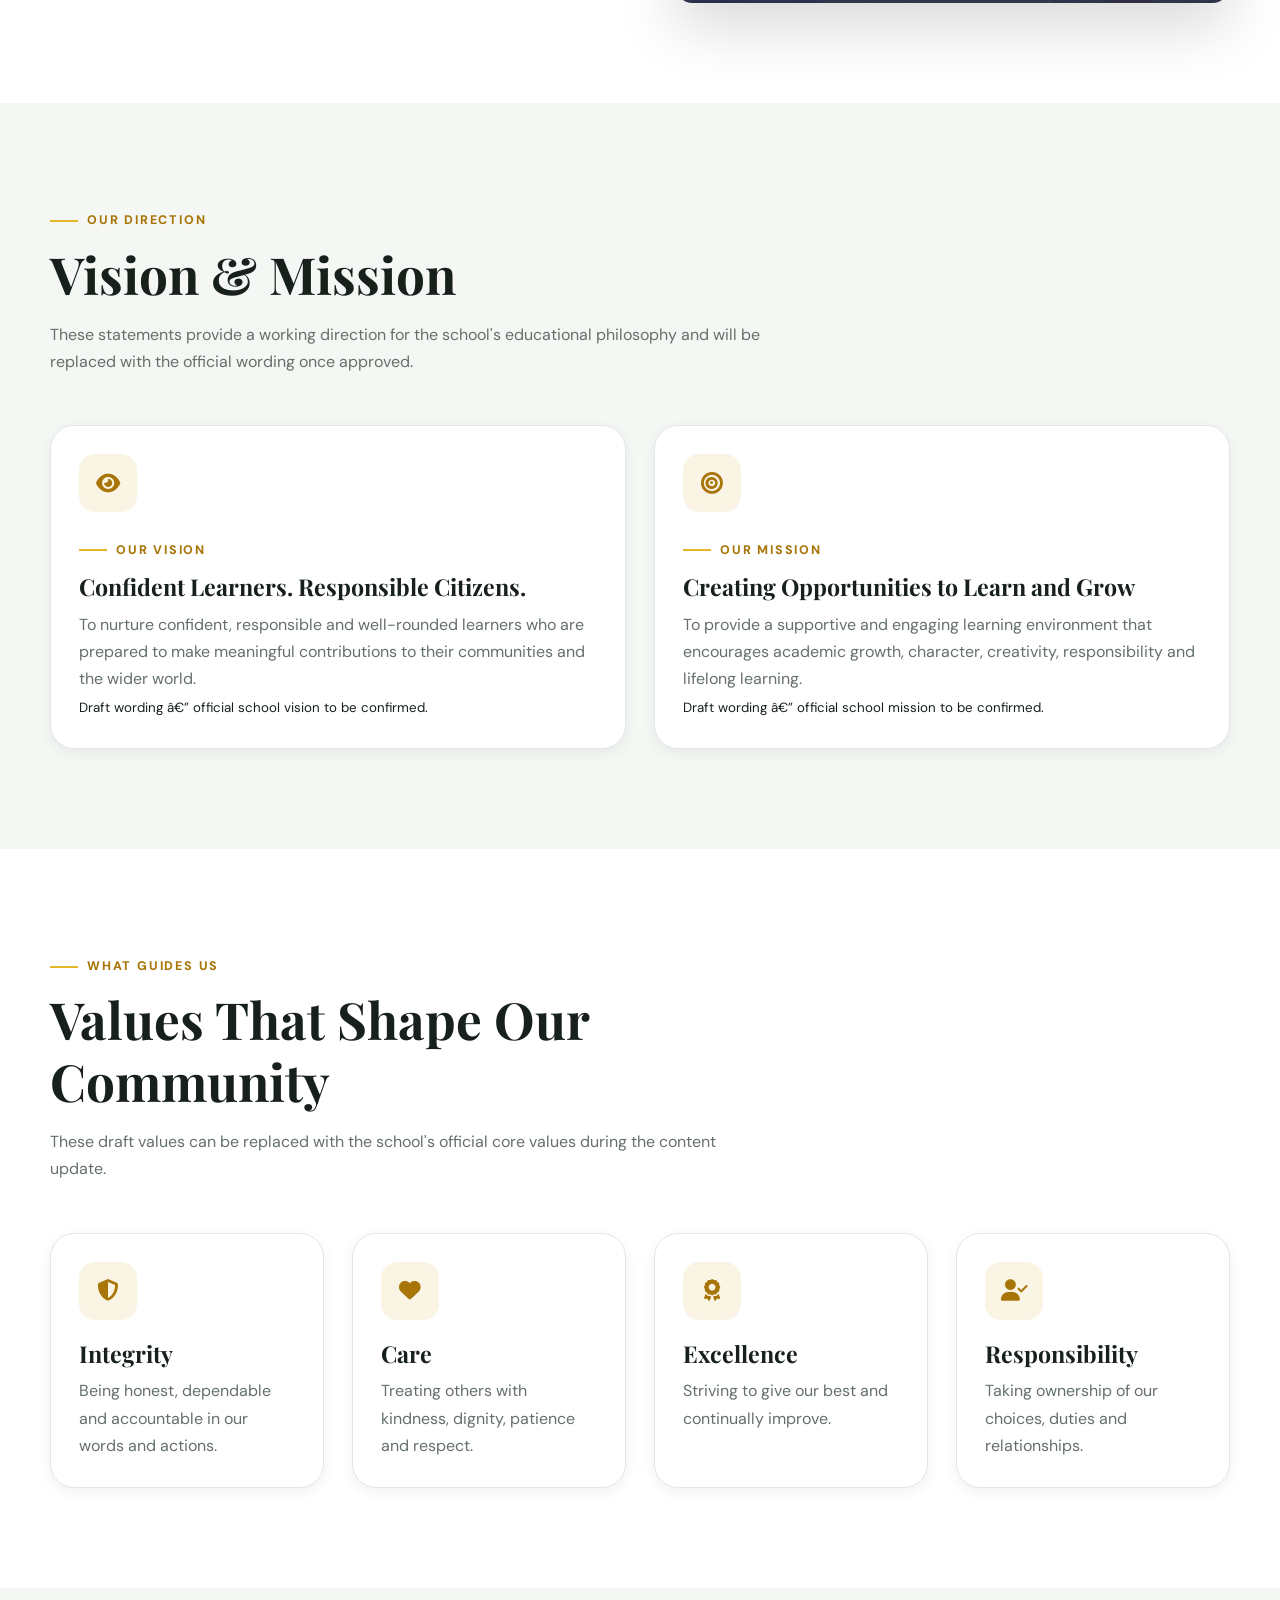
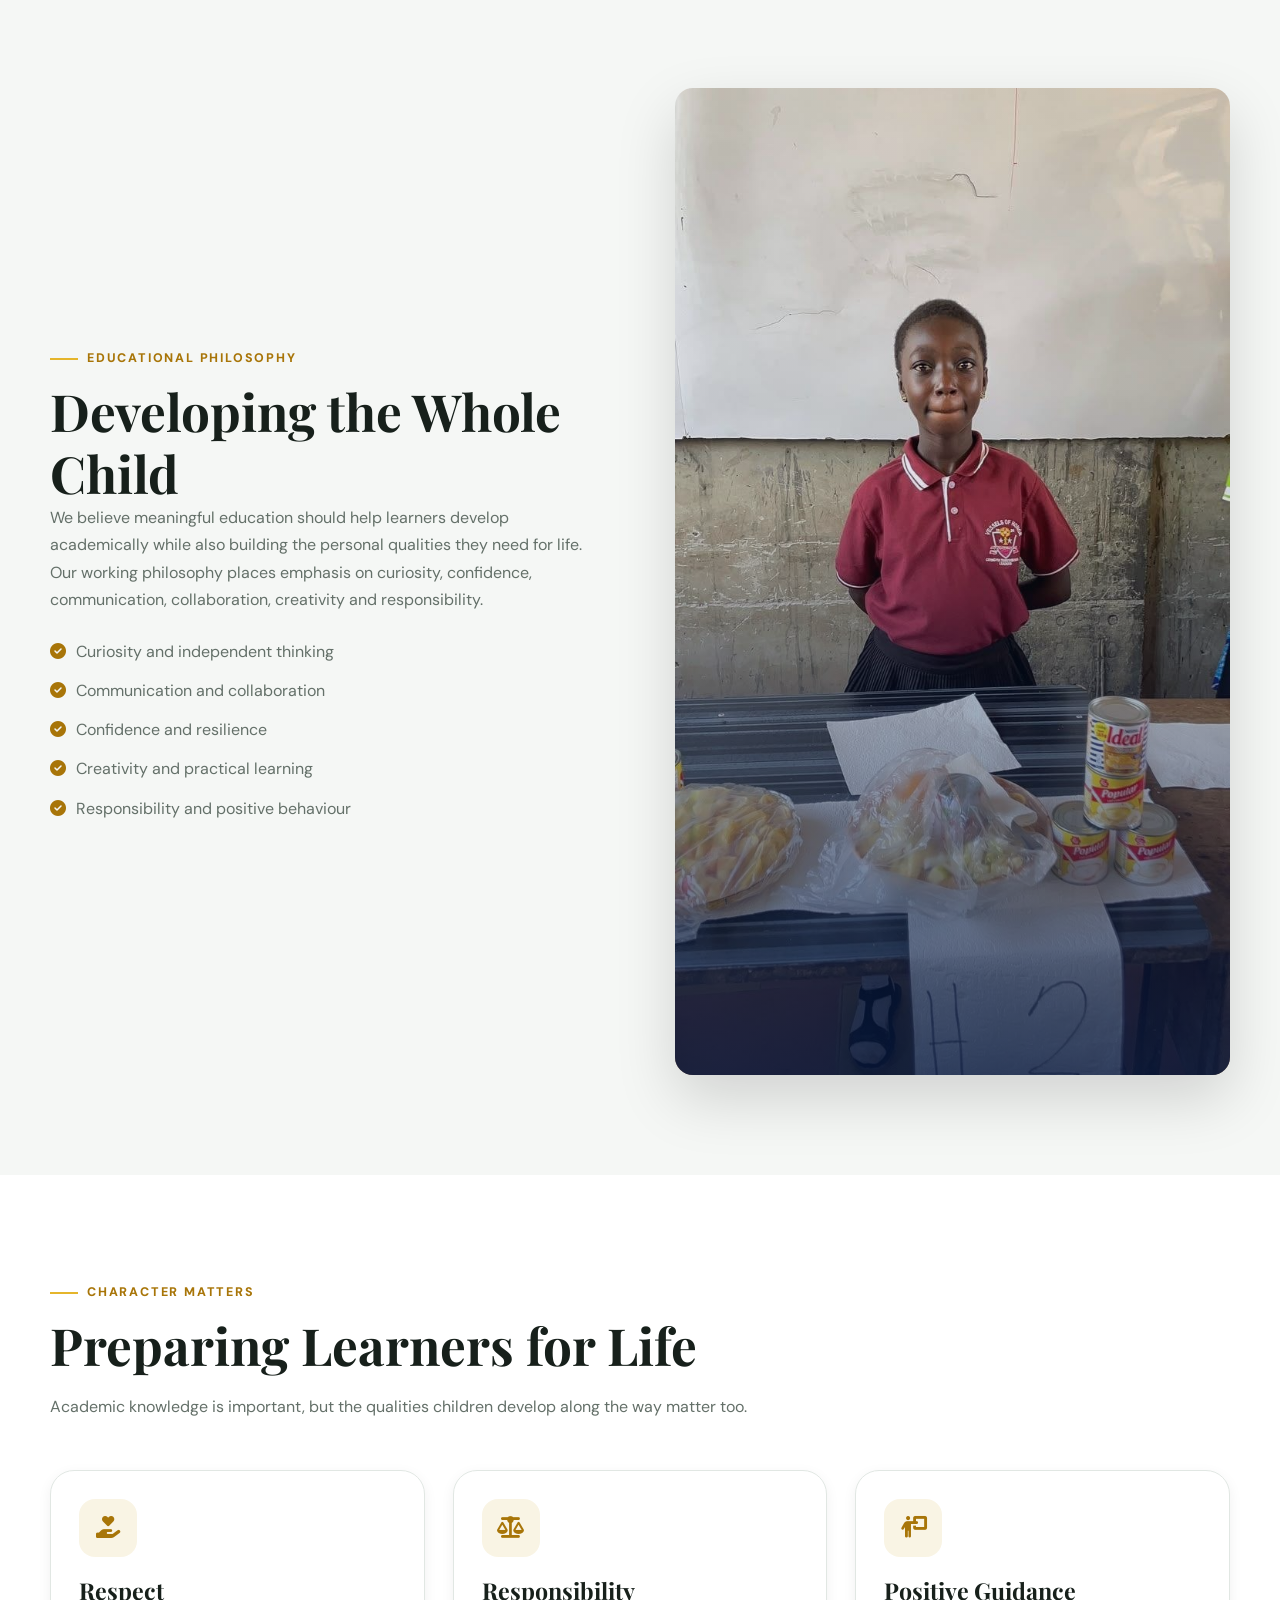
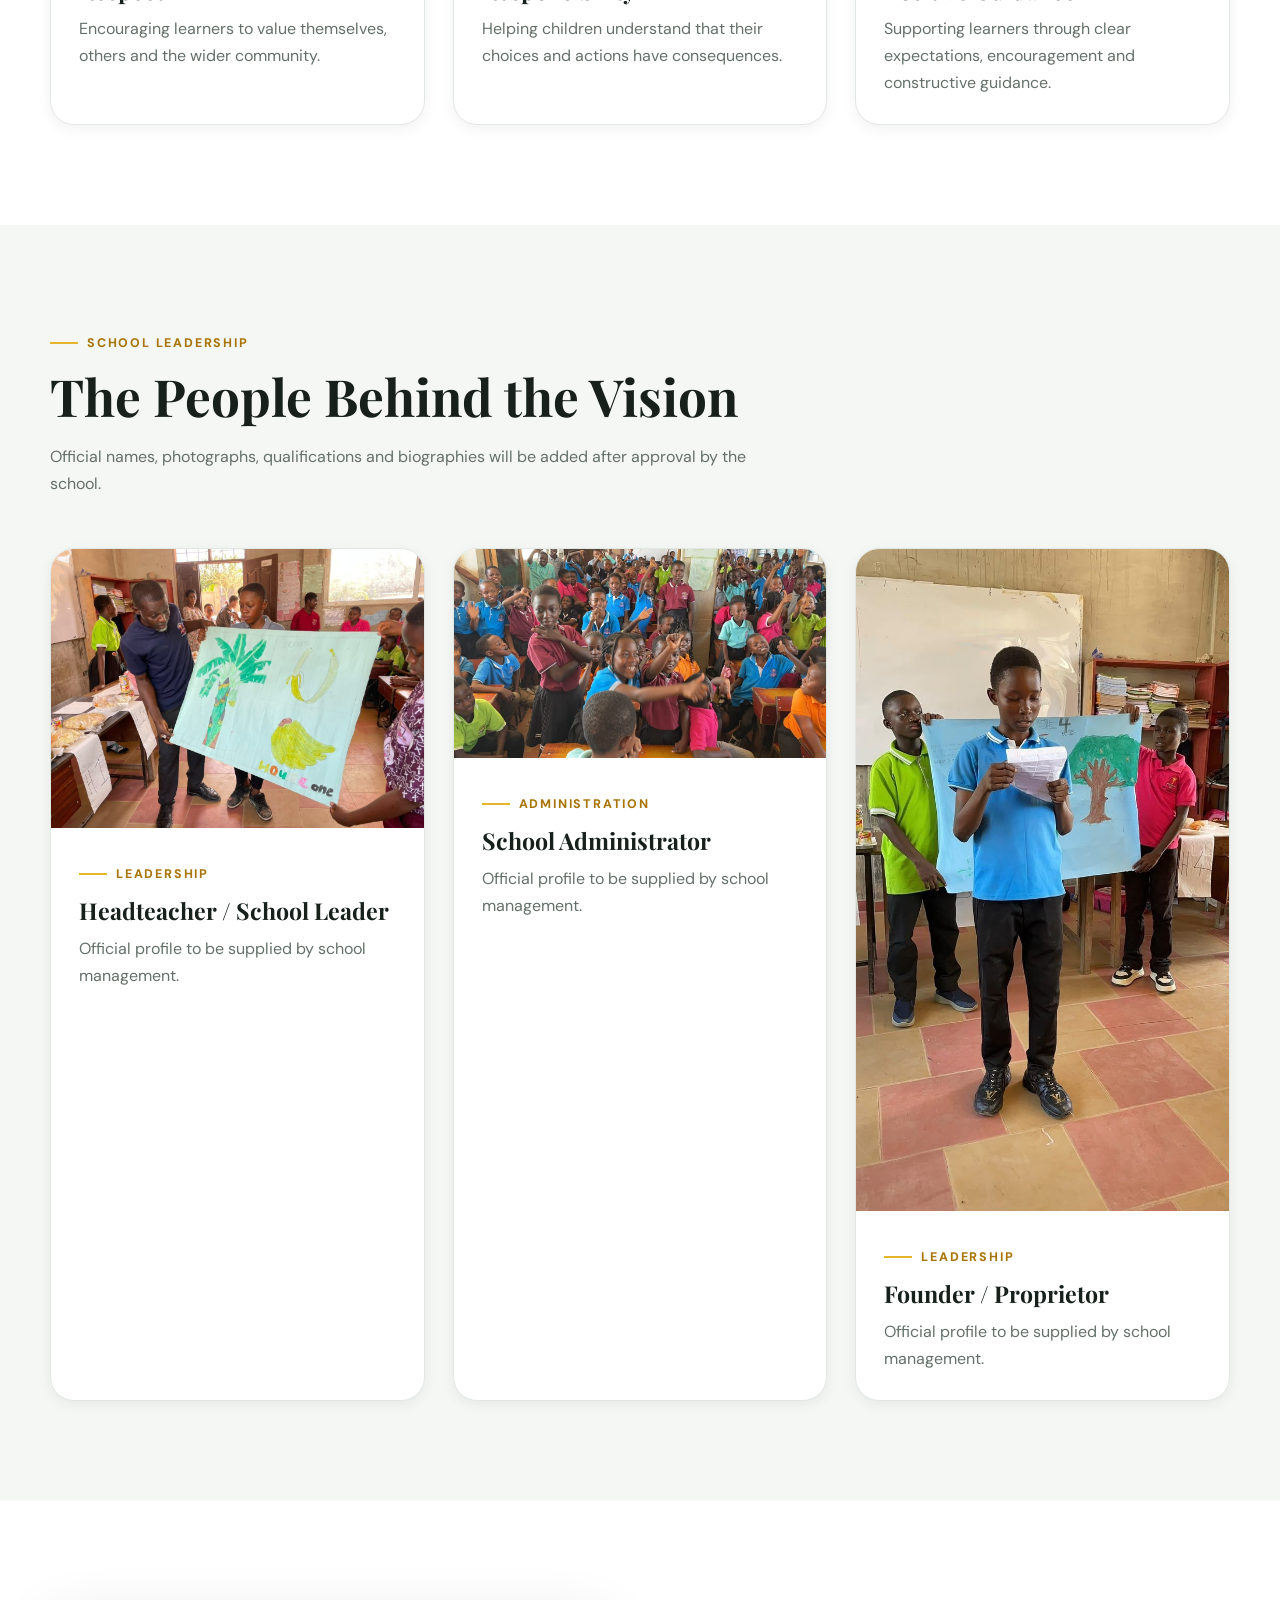
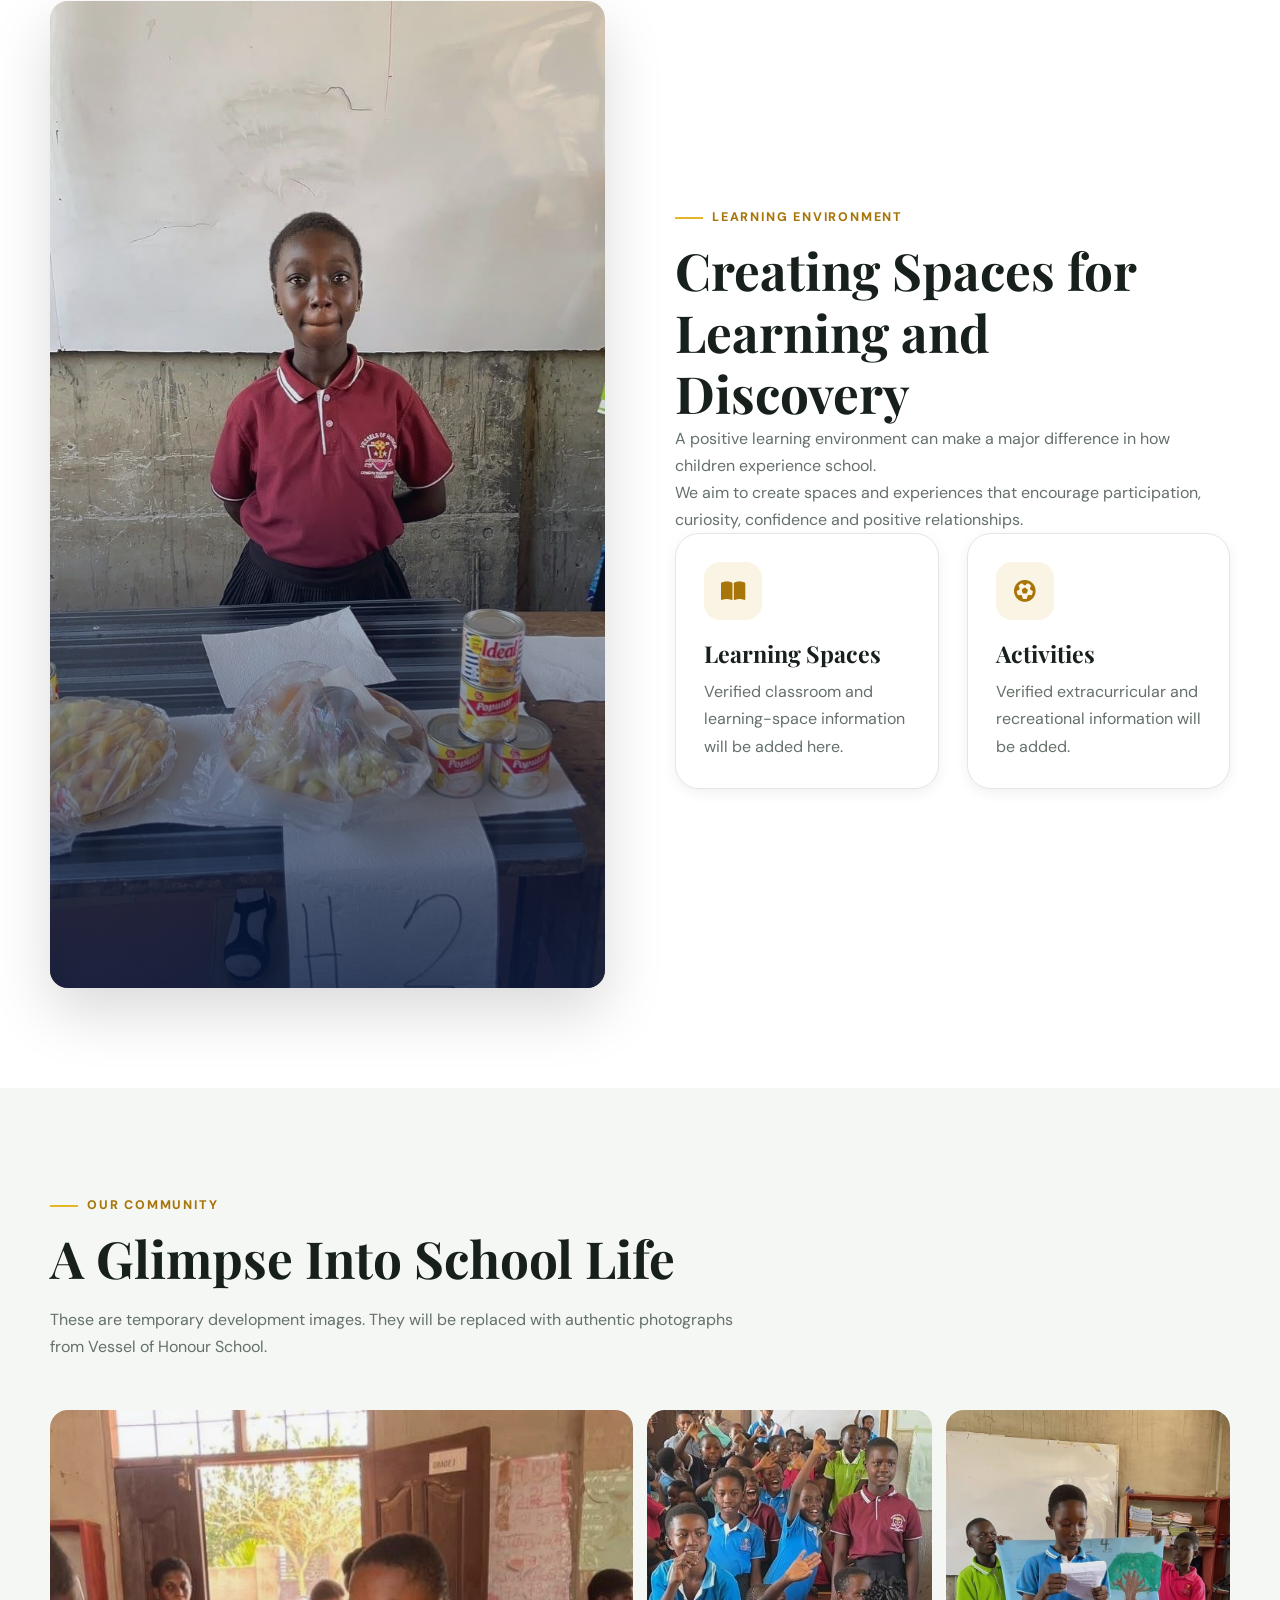
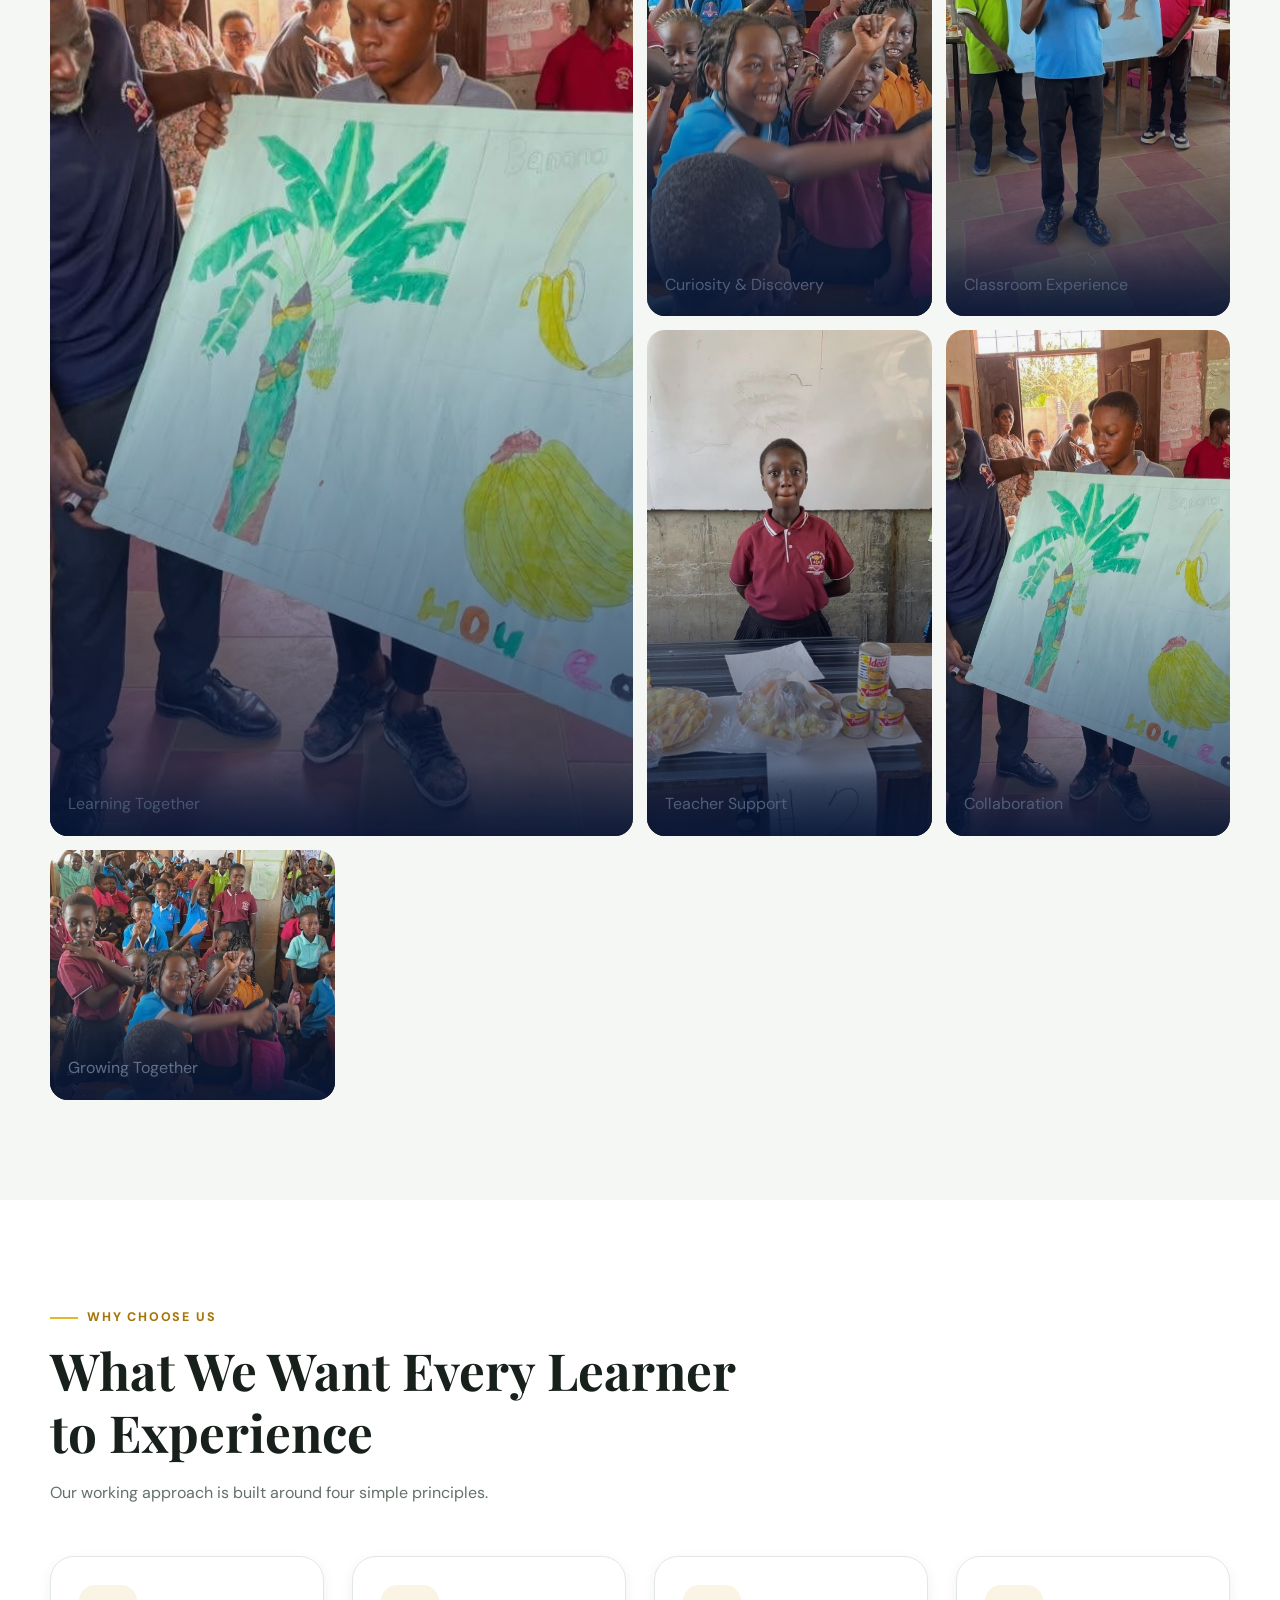
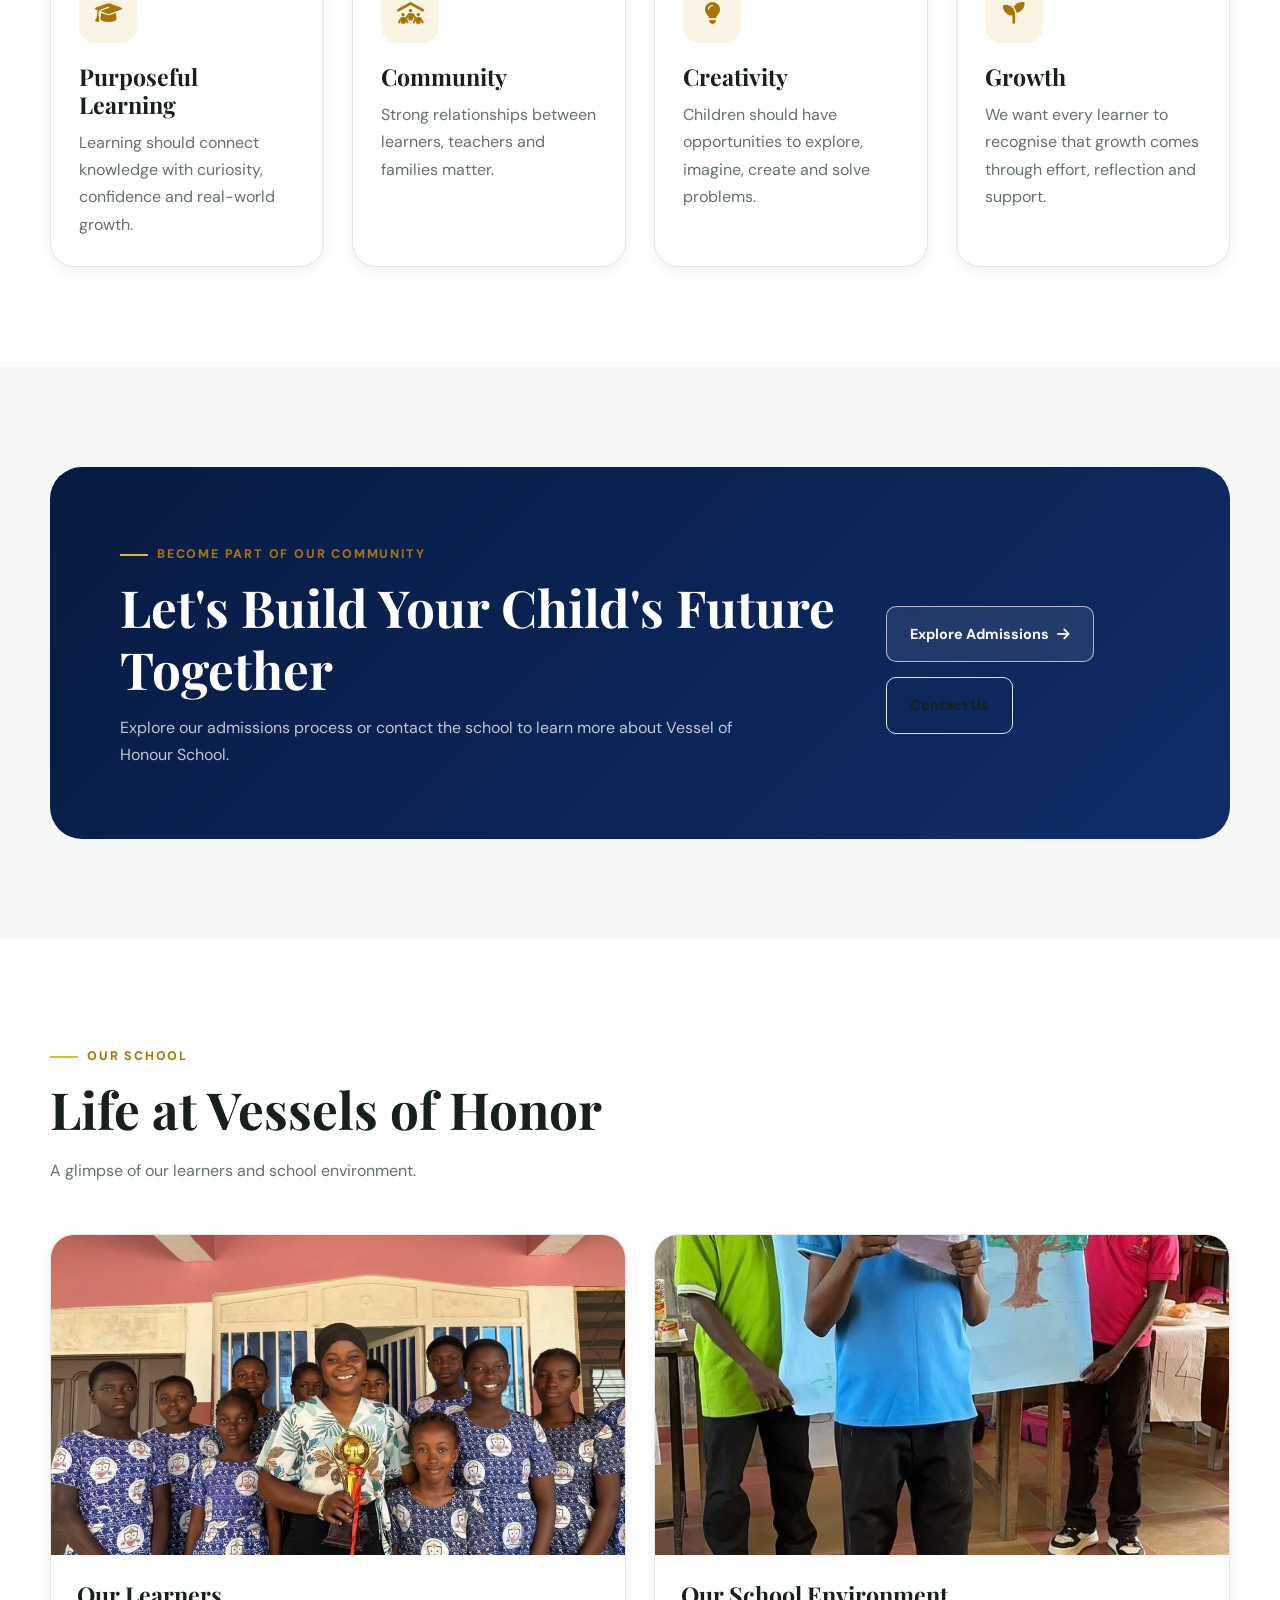
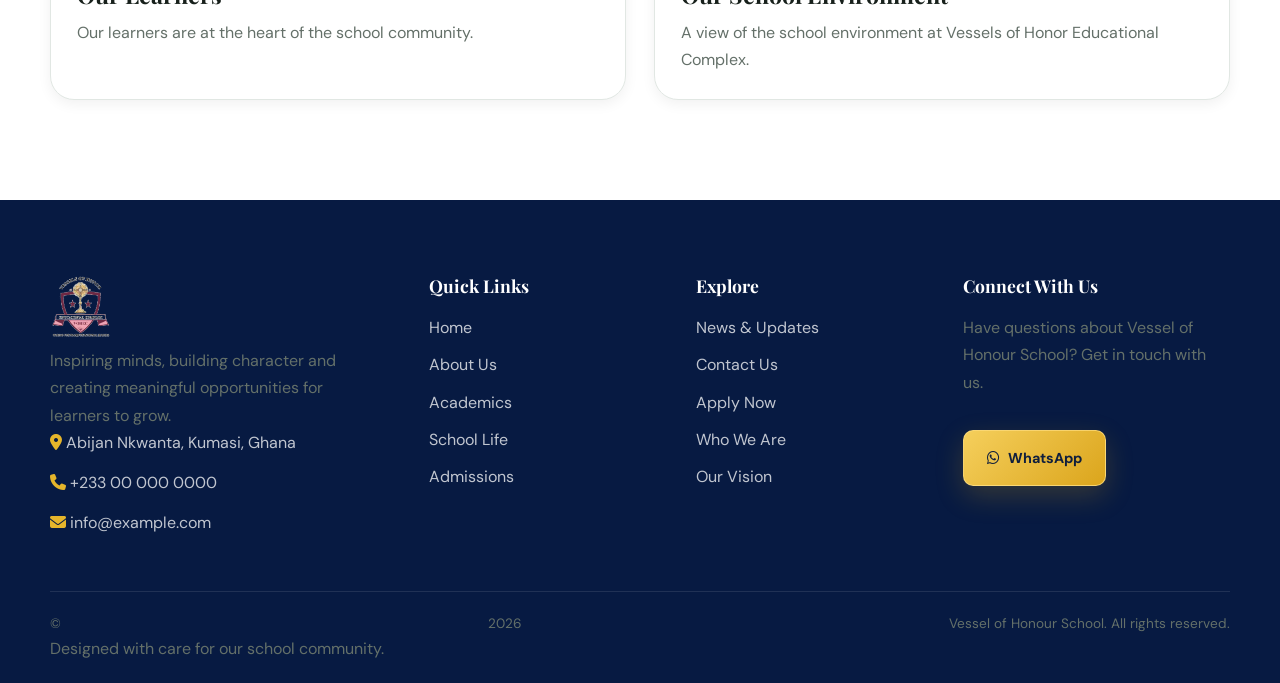
==== commit 641aa60f: "Update official school phone number" ====
--- a/about.html
+++ b/about.html
@@ -1,4 +1,4 @@
-<!DOCTYPE html>
+﻿<!DOCTYPE html>
 <html lang="en">
 <head>
     <meta charset="UTF-8">
@@ -32,7 +32,7 @@
             </div>
 
             <div class="topbar-right">
-                <a href="tel:+233000000000">
+                <a href="tel:+233594865392">
                     <i class="fa-solid fa-phone"></i>
                     +233 00 000 0000
                 </a>
@@ -360,7 +360,7 @@
                             <div class="card-body">
 
                                 <span class="section-kicker">
-                                    01 · The Beginning
+                                    01 Â· The Beginning
                                 </span>
 
                                 <h3>
@@ -391,7 +391,7 @@
                             <div class="card-body">
 
                                 <span class="section-kicker">
-                                    02 · Today
+                                    02 Â· Today
                                 </span>
 
                                 <h3>
@@ -491,7 +491,7 @@
                             </p>
 
                             <small>
-                                Draft wording — official school vision to be
+                                Draft wording â€” official school vision to be
                                 confirmed.
                             </small>
 
@@ -524,7 +524,7 @@
                             </p>
 
                             <small>
-                                Draft wording — official school mission to be
+                                Draft wording â€” official school mission to be
                                 confirmed.
                             </small>
 
@@ -1369,7 +1369,7 @@
                             Abijan Nkwanta, Kumasi, Ghana
                         </a>
 
-                        <a href="tel:+233000000000">
+                        <a href="tel:+233594865392">
                             <i class="fa-solid fa-phone"></i>
                             +233 00 000 0000
                         </a>
@@ -1511,3 +1511,4 @@
 
 
 
+
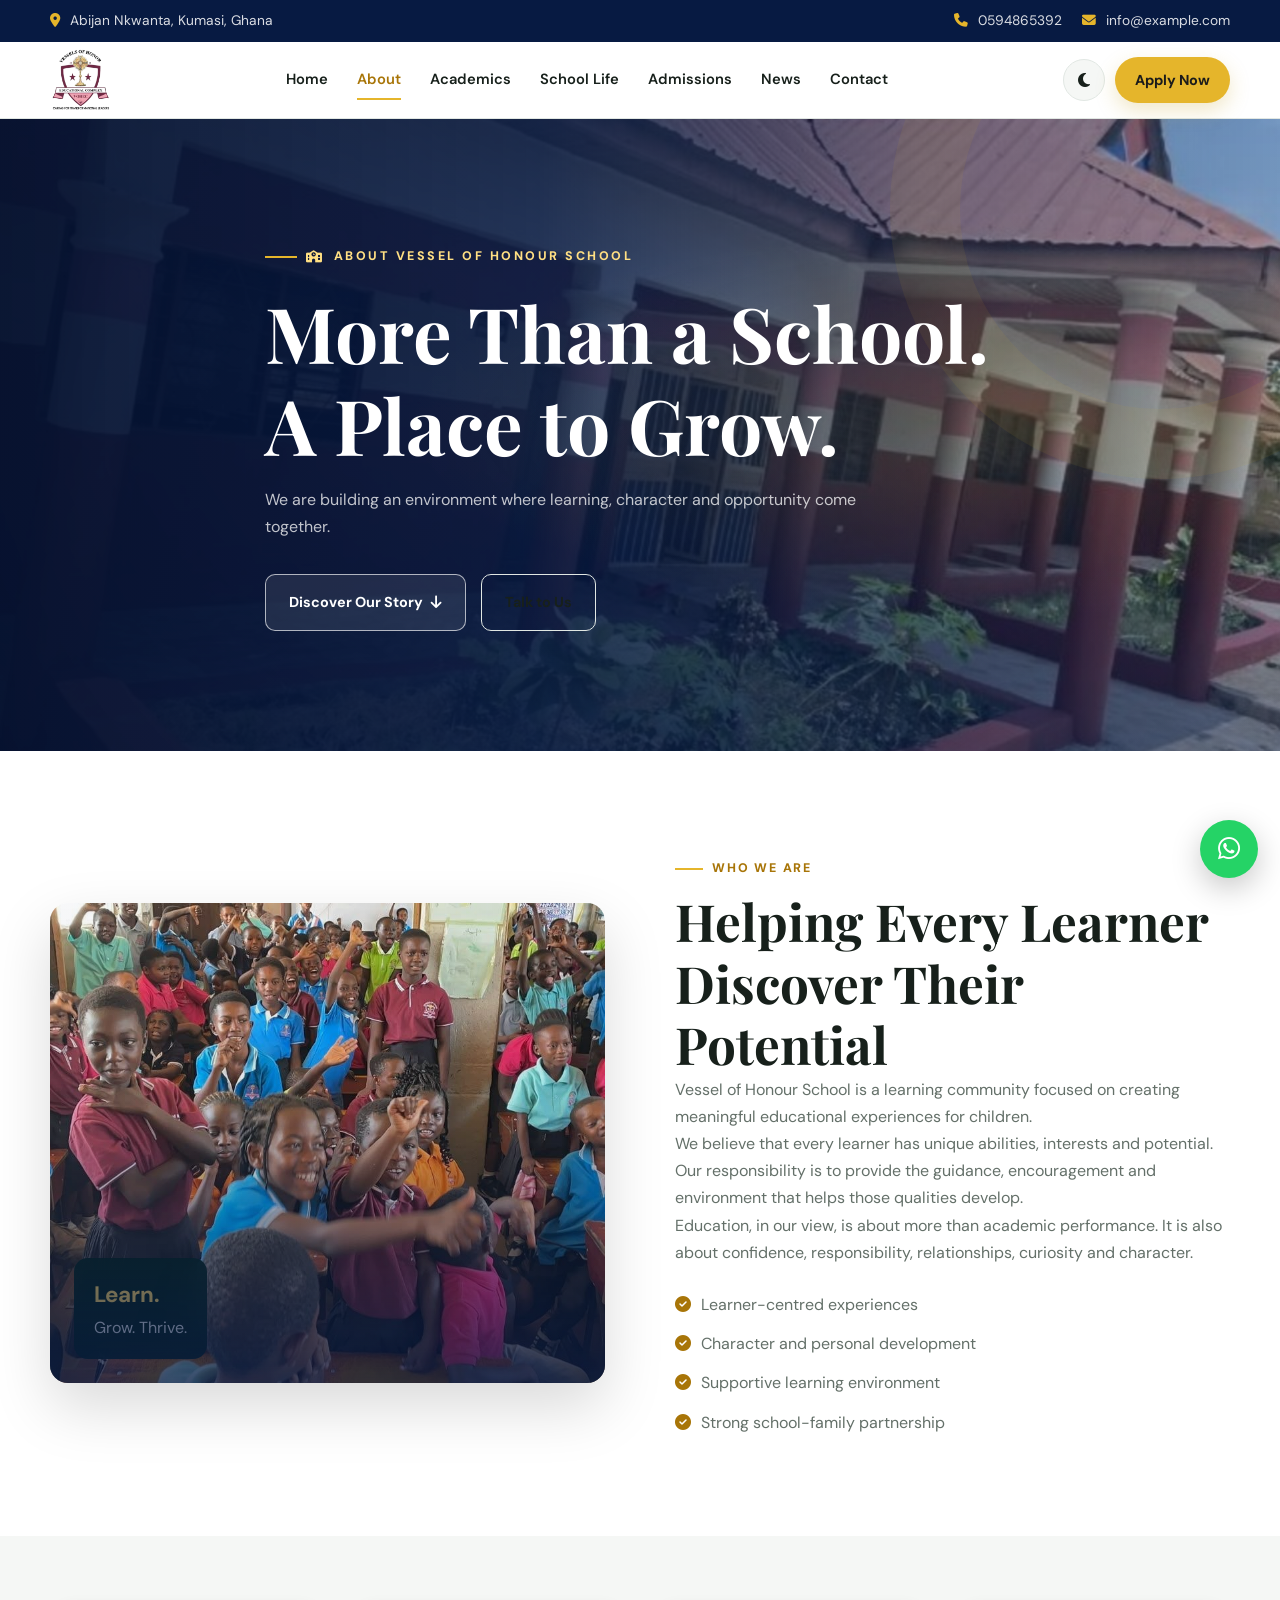
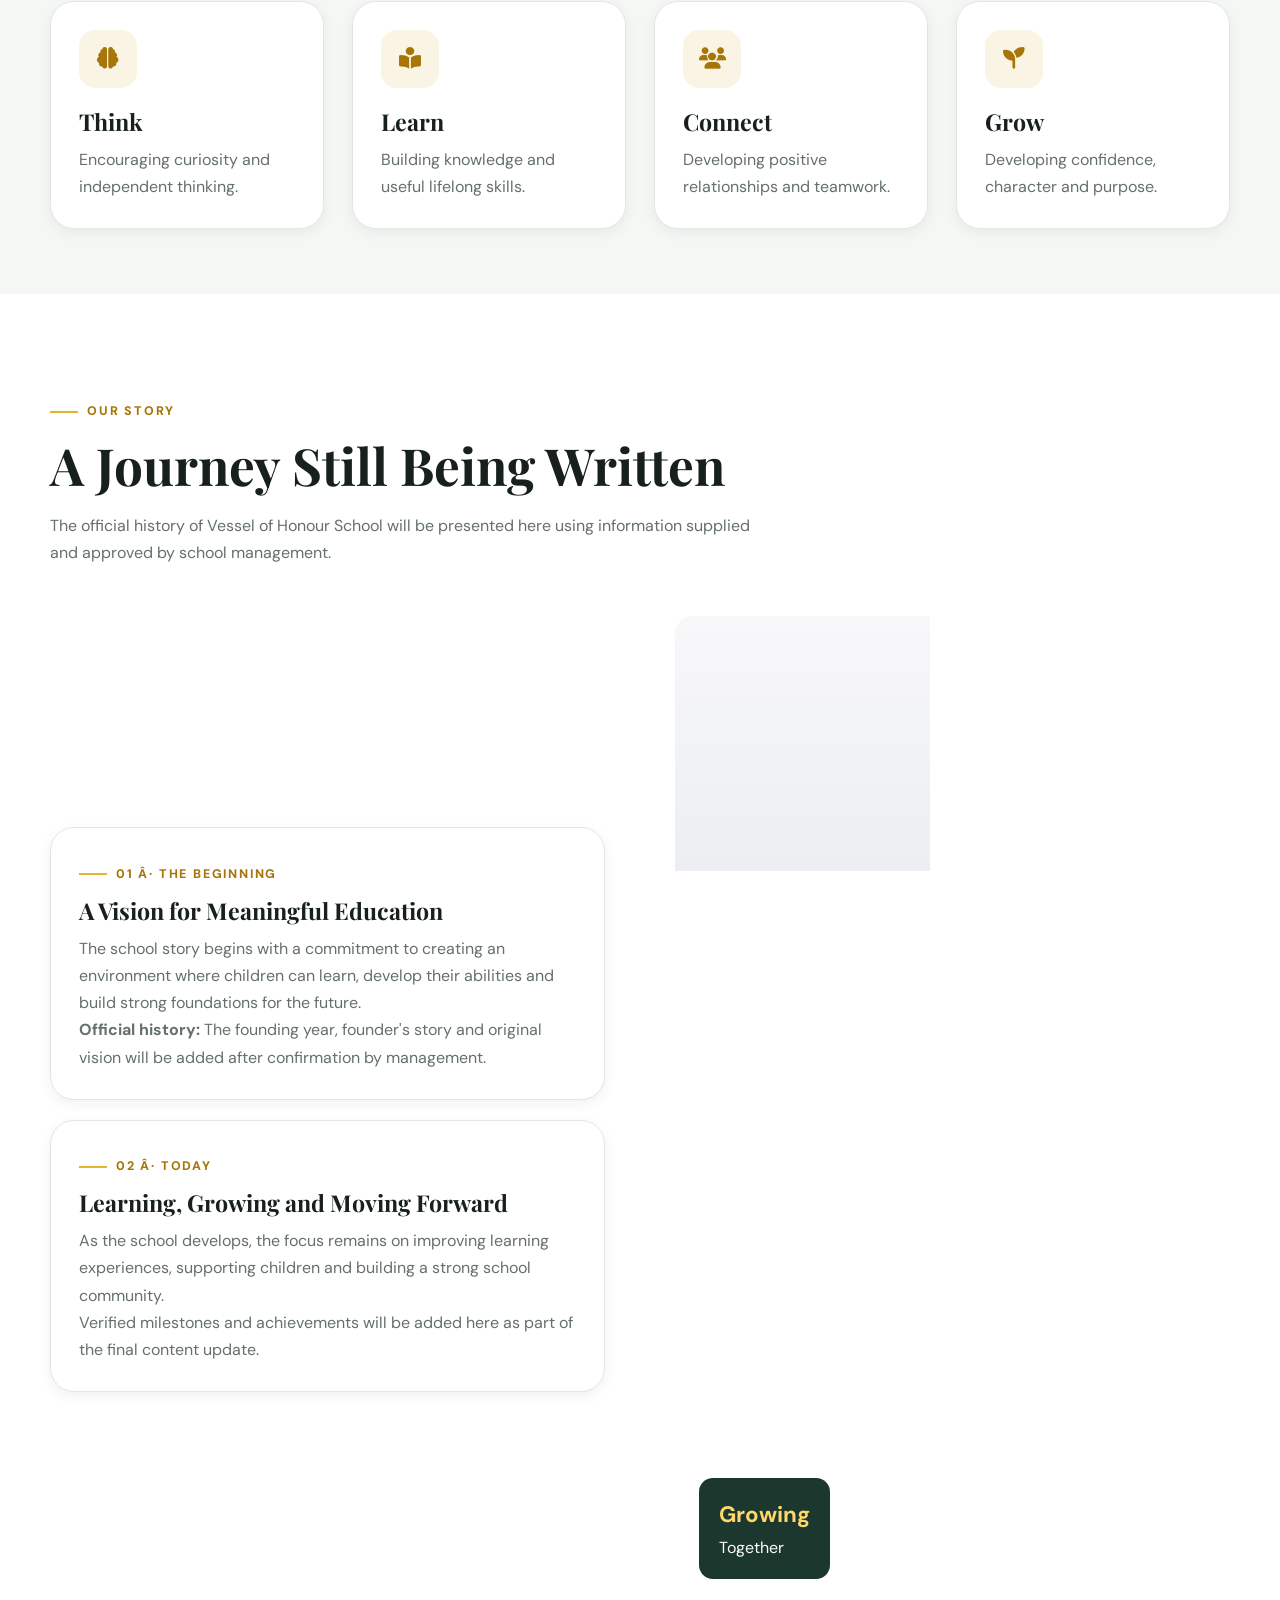
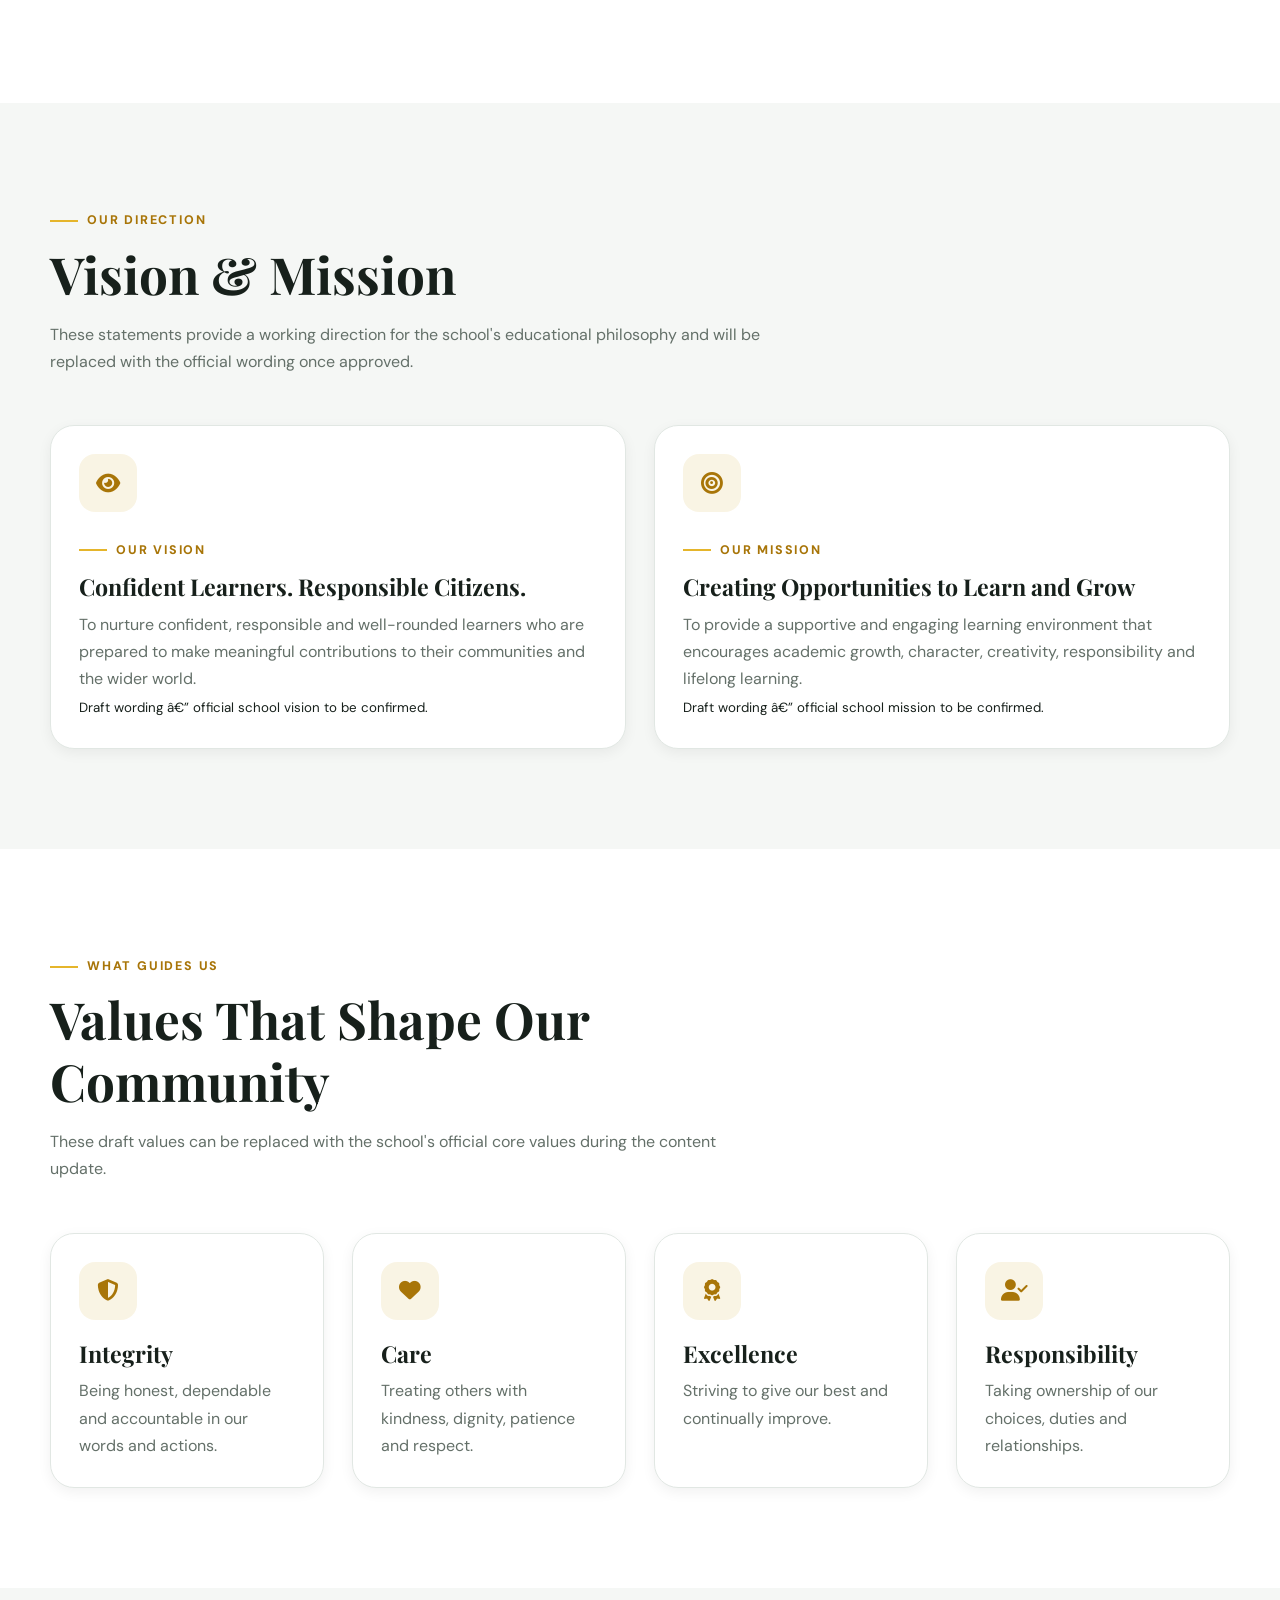
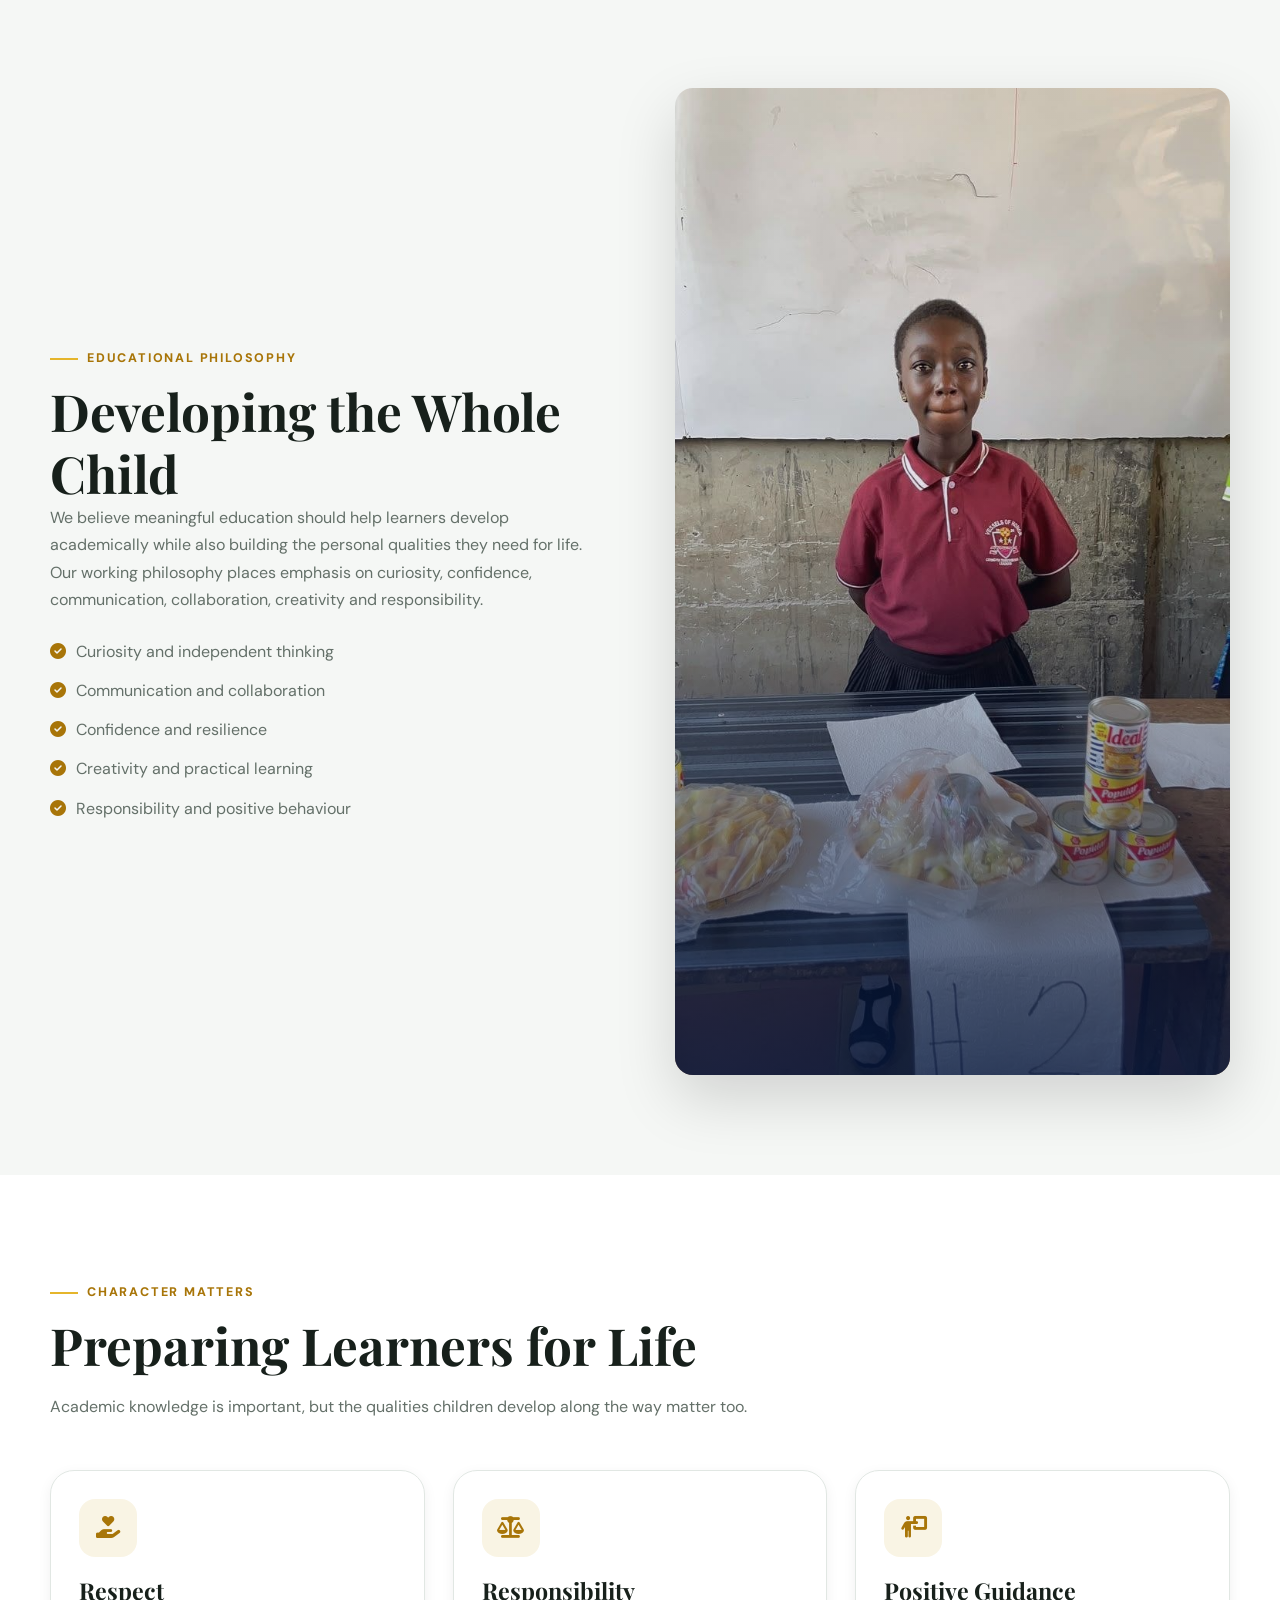
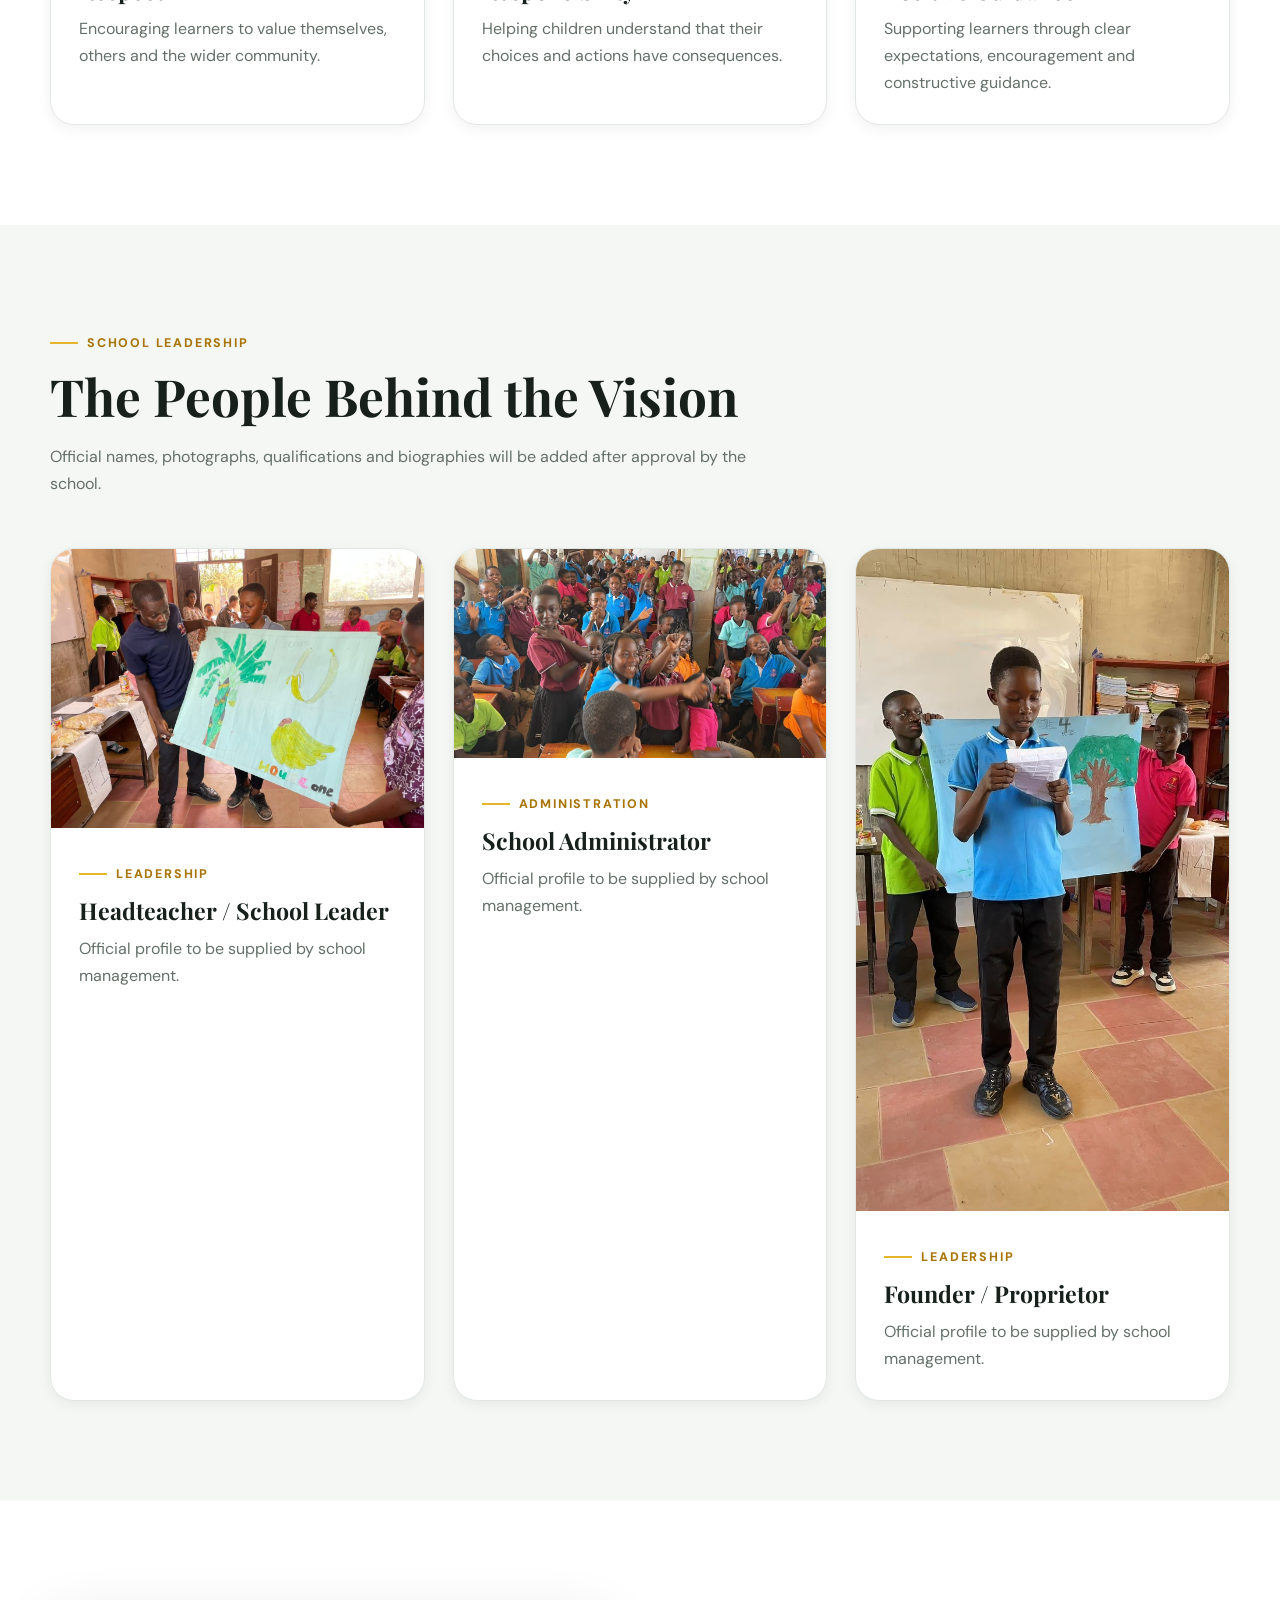
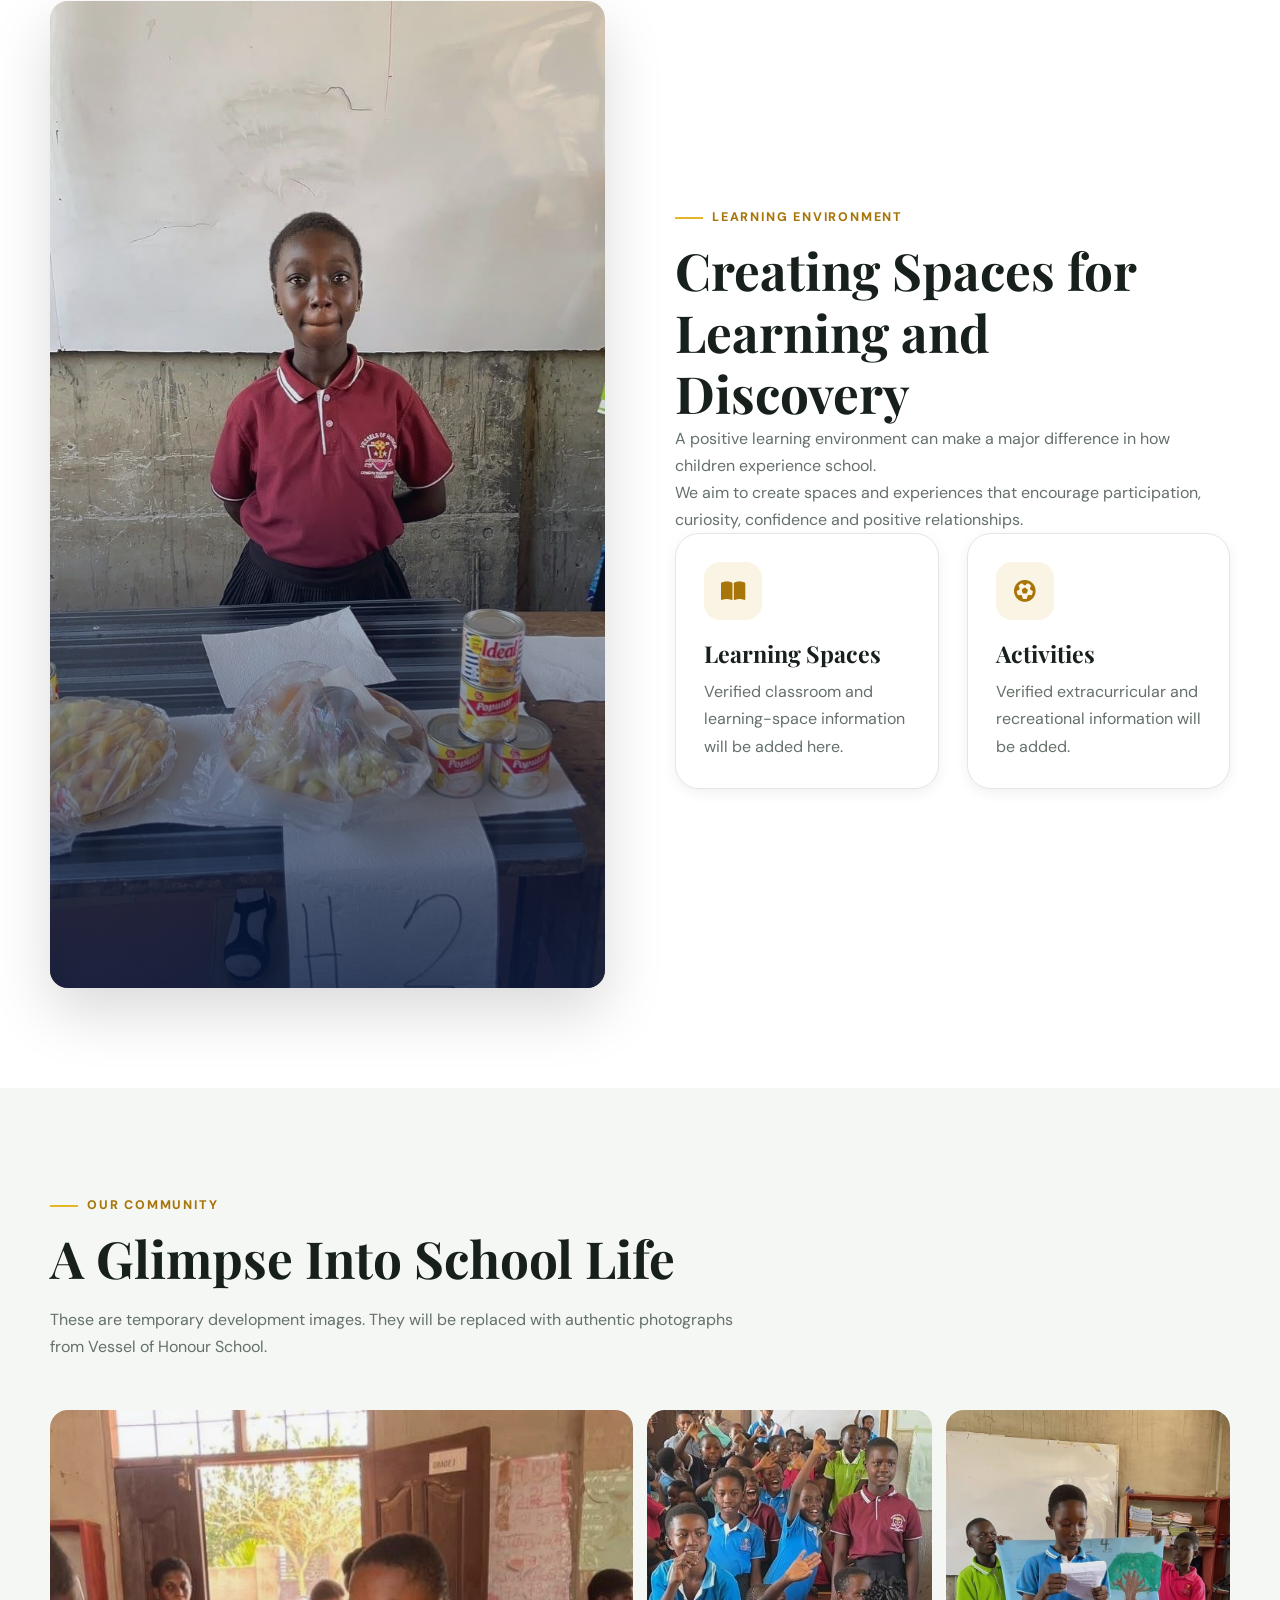
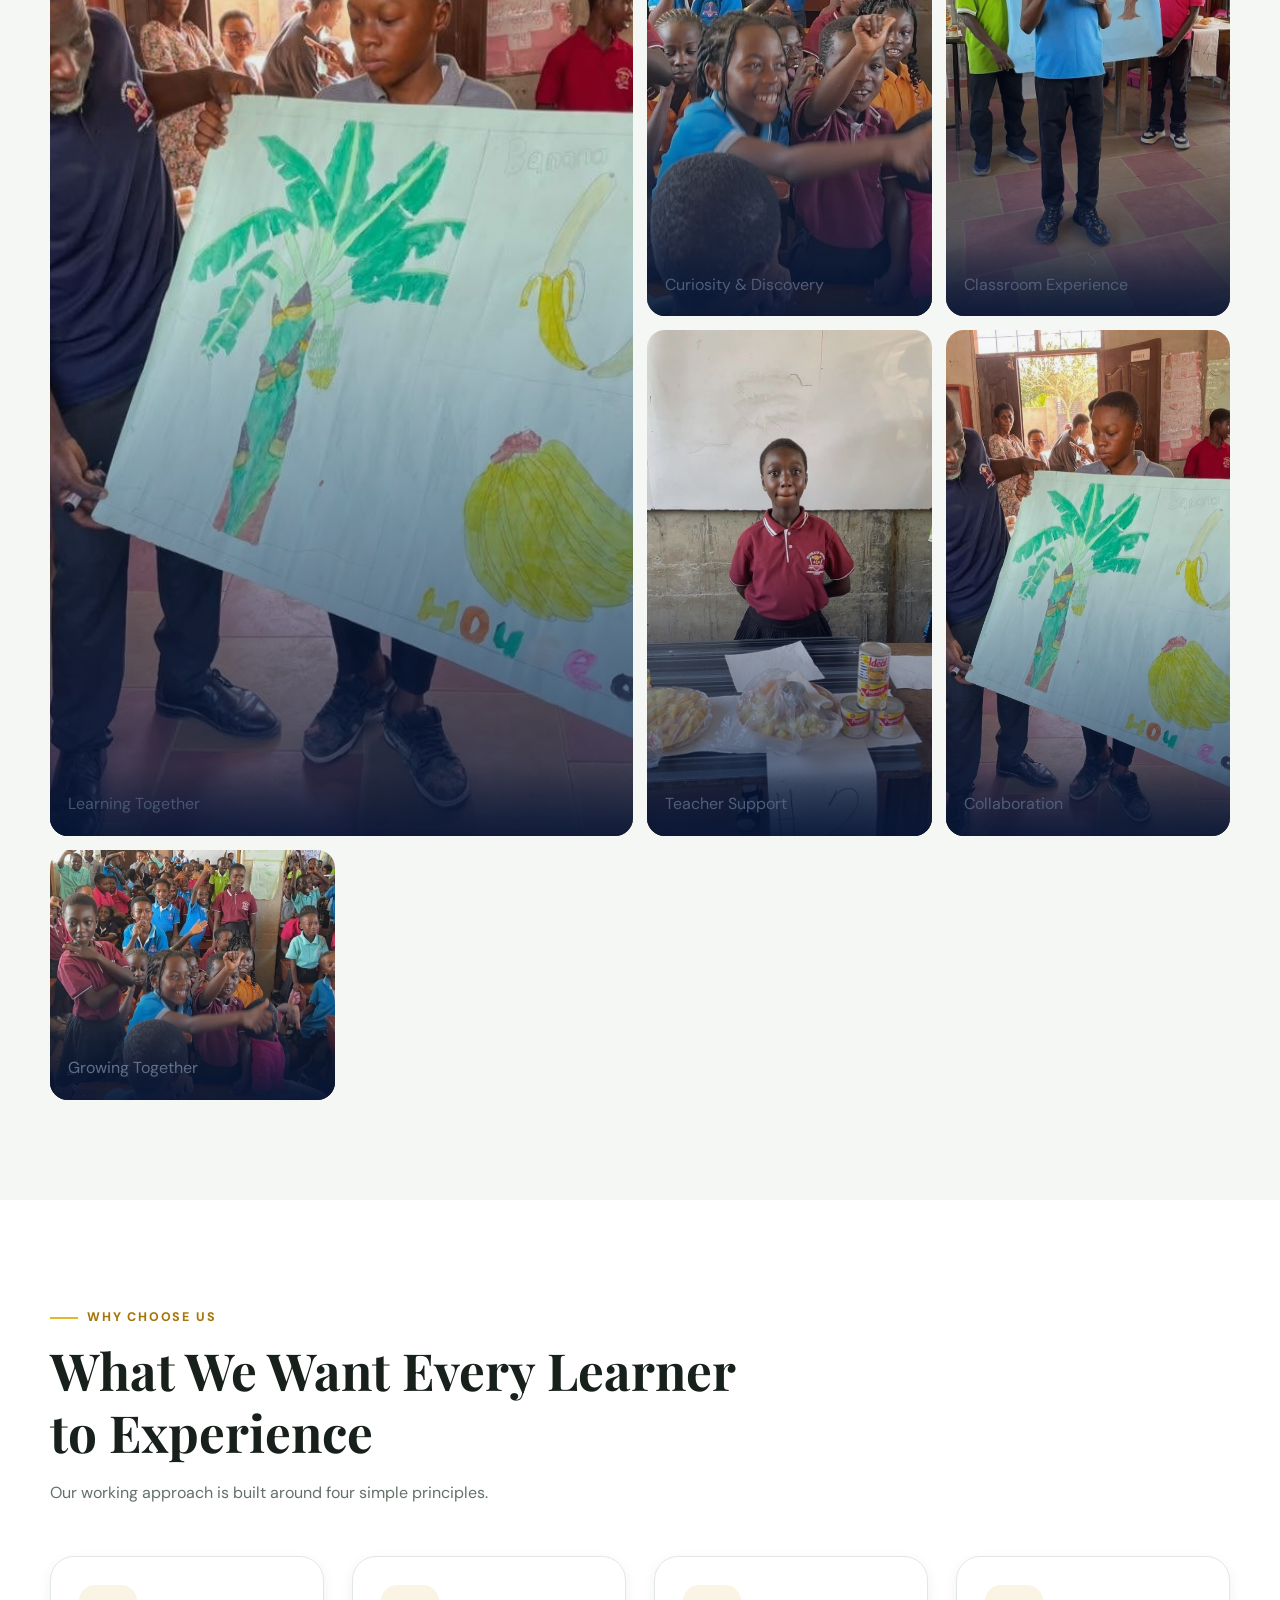
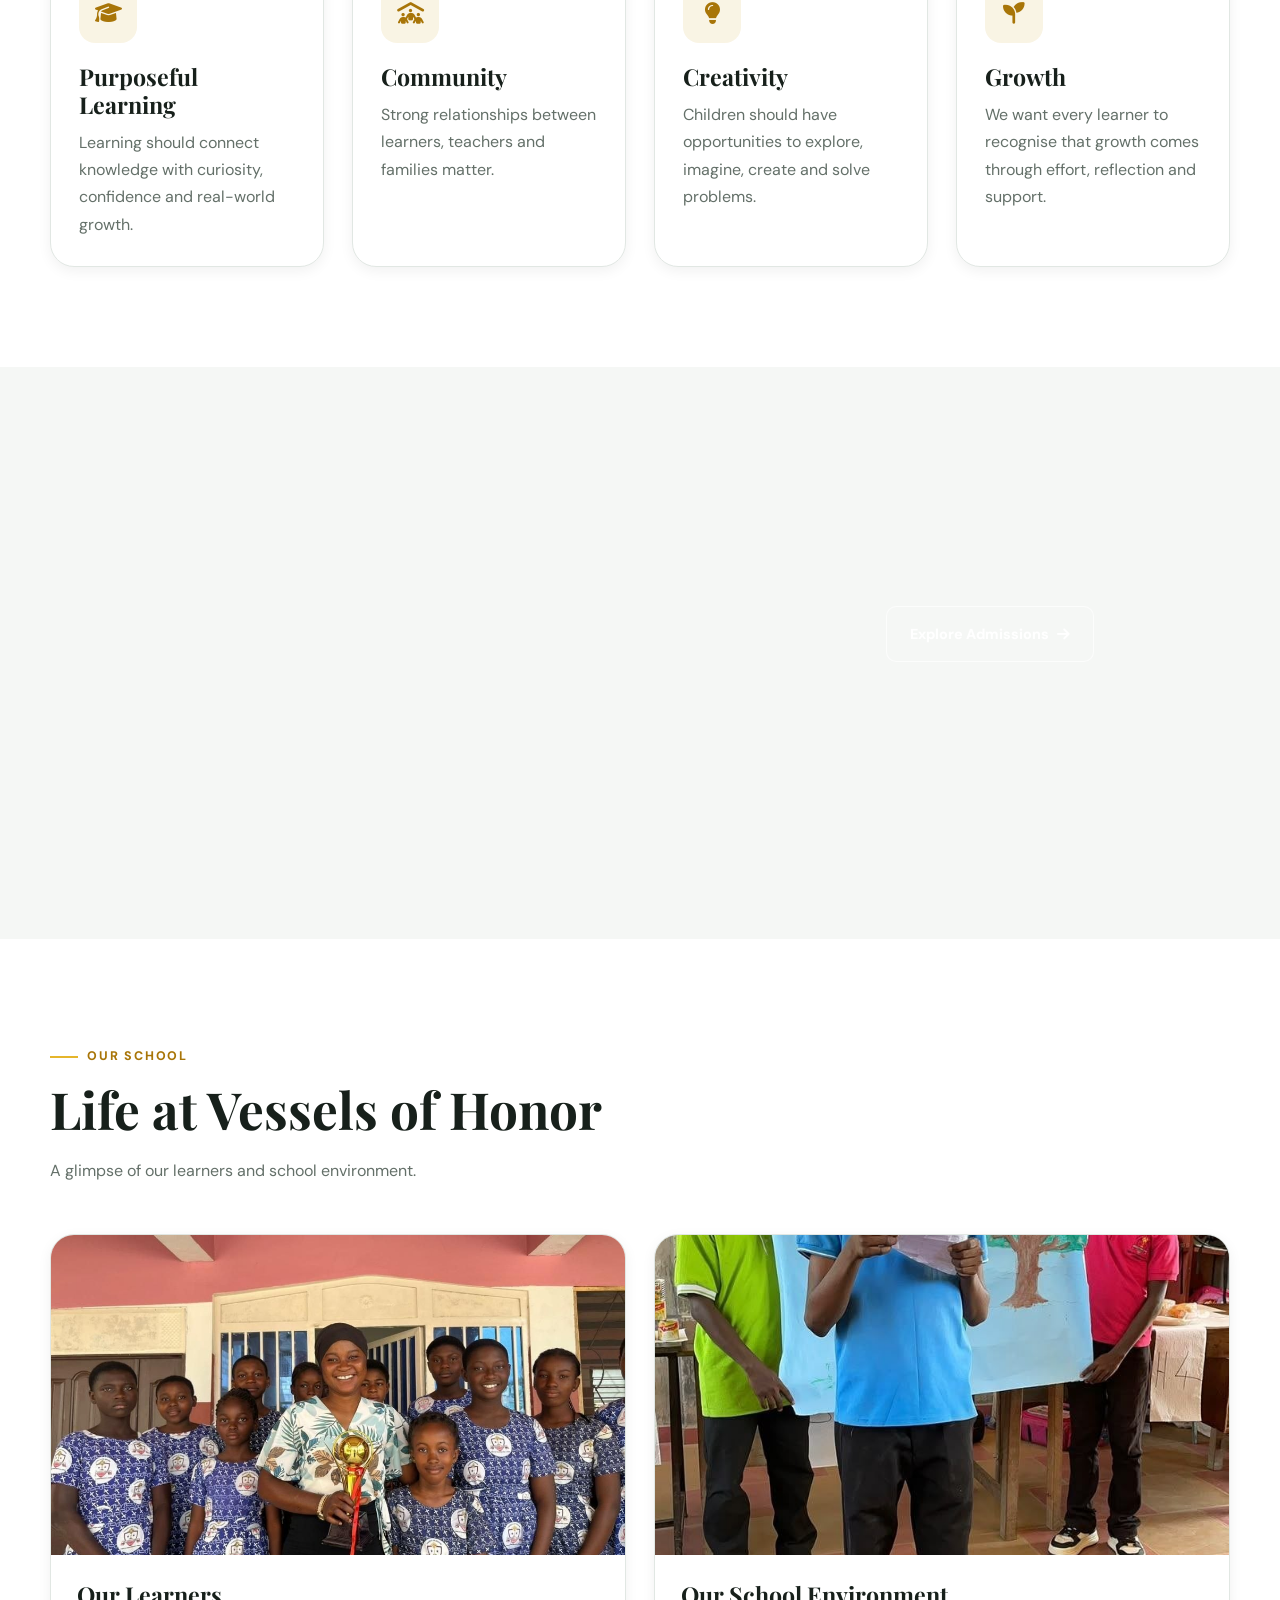
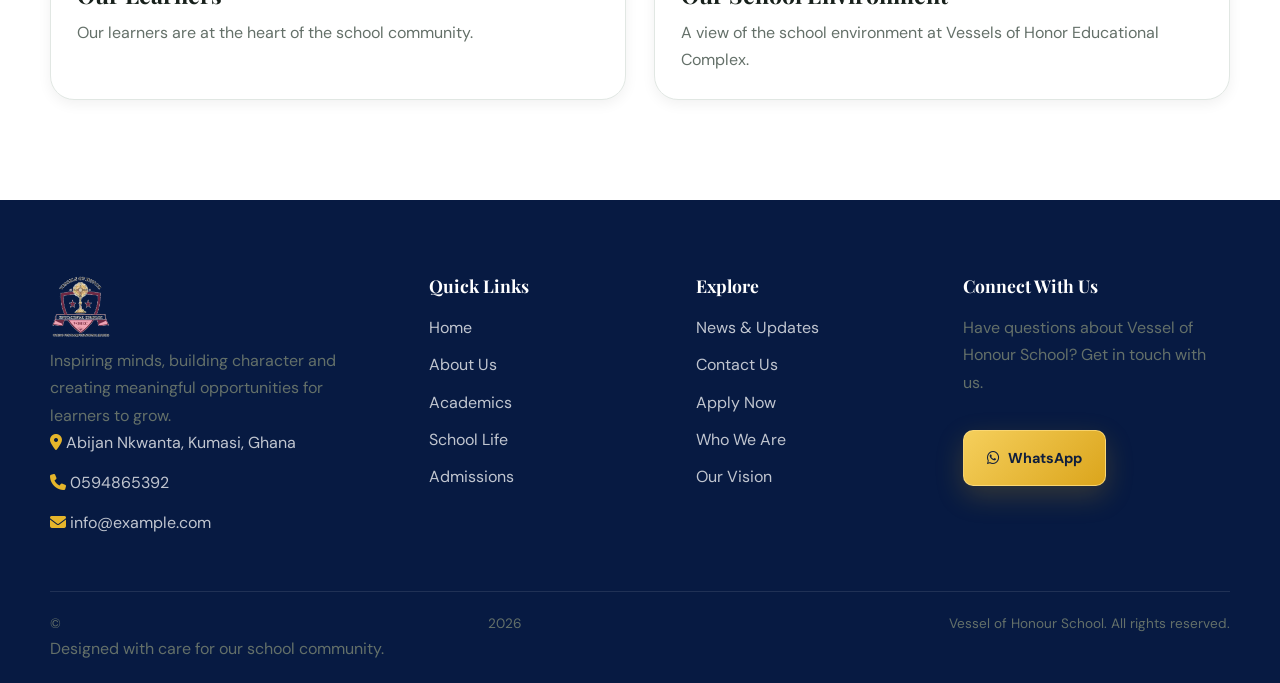
==== commit 48874d0b: "Fix displayed school telephone number" ====
--- a/about.html
+++ b/about.html
@@ -34,7 +34,7 @@
             <div class="topbar-right">
                 <a href="tel:+233594865392">
                     <i class="fa-solid fa-phone"></i>
-                    +233 00 000 0000
+                    0594865392
                 </a>
 
                 <a href="mailto:info@example.com">
@@ -1371,7 +1371,7 @@
 
                         <a href="tel:+233594865392">
                             <i class="fa-solid fa-phone"></i>
-                            +233 00 000 0000
+                            0594865392
                         </a>
 
                         <a href="mailto:info@example.com">
@@ -1512,3 +1512,4 @@
 
 
 
+
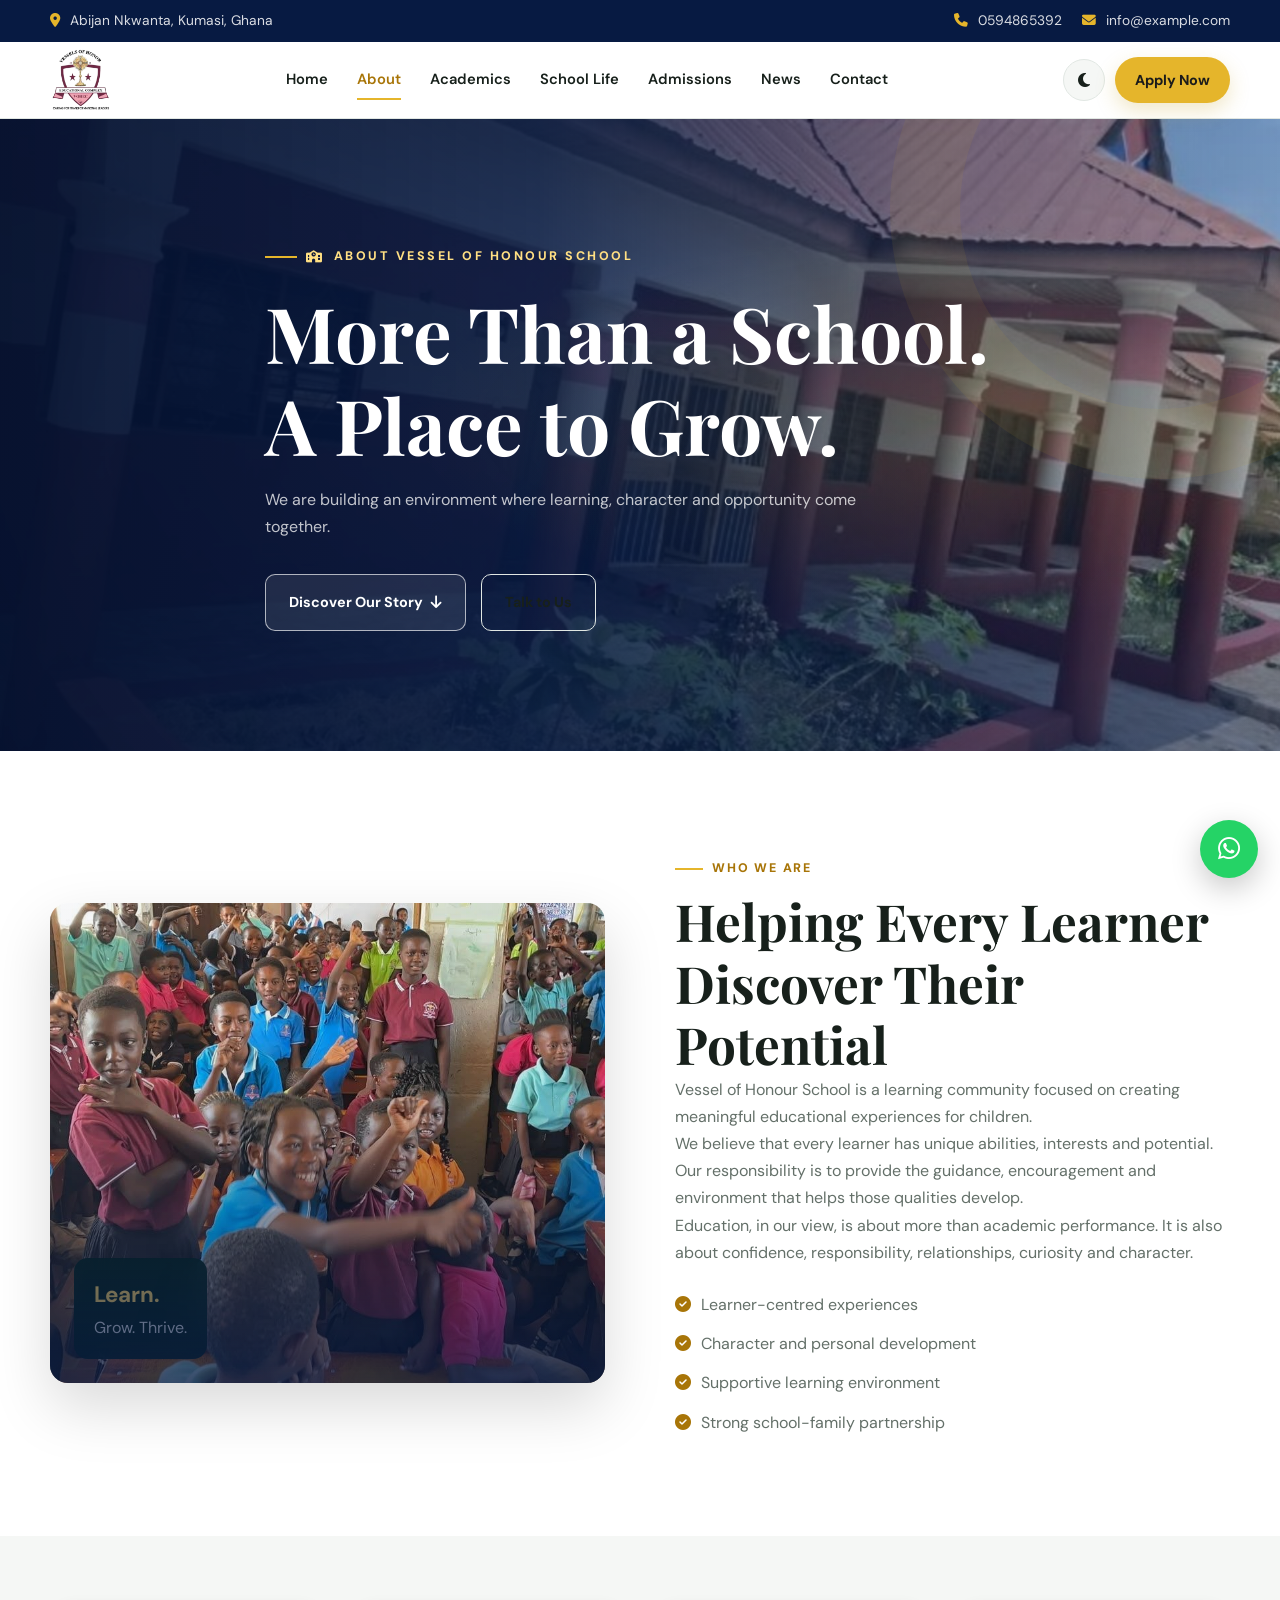
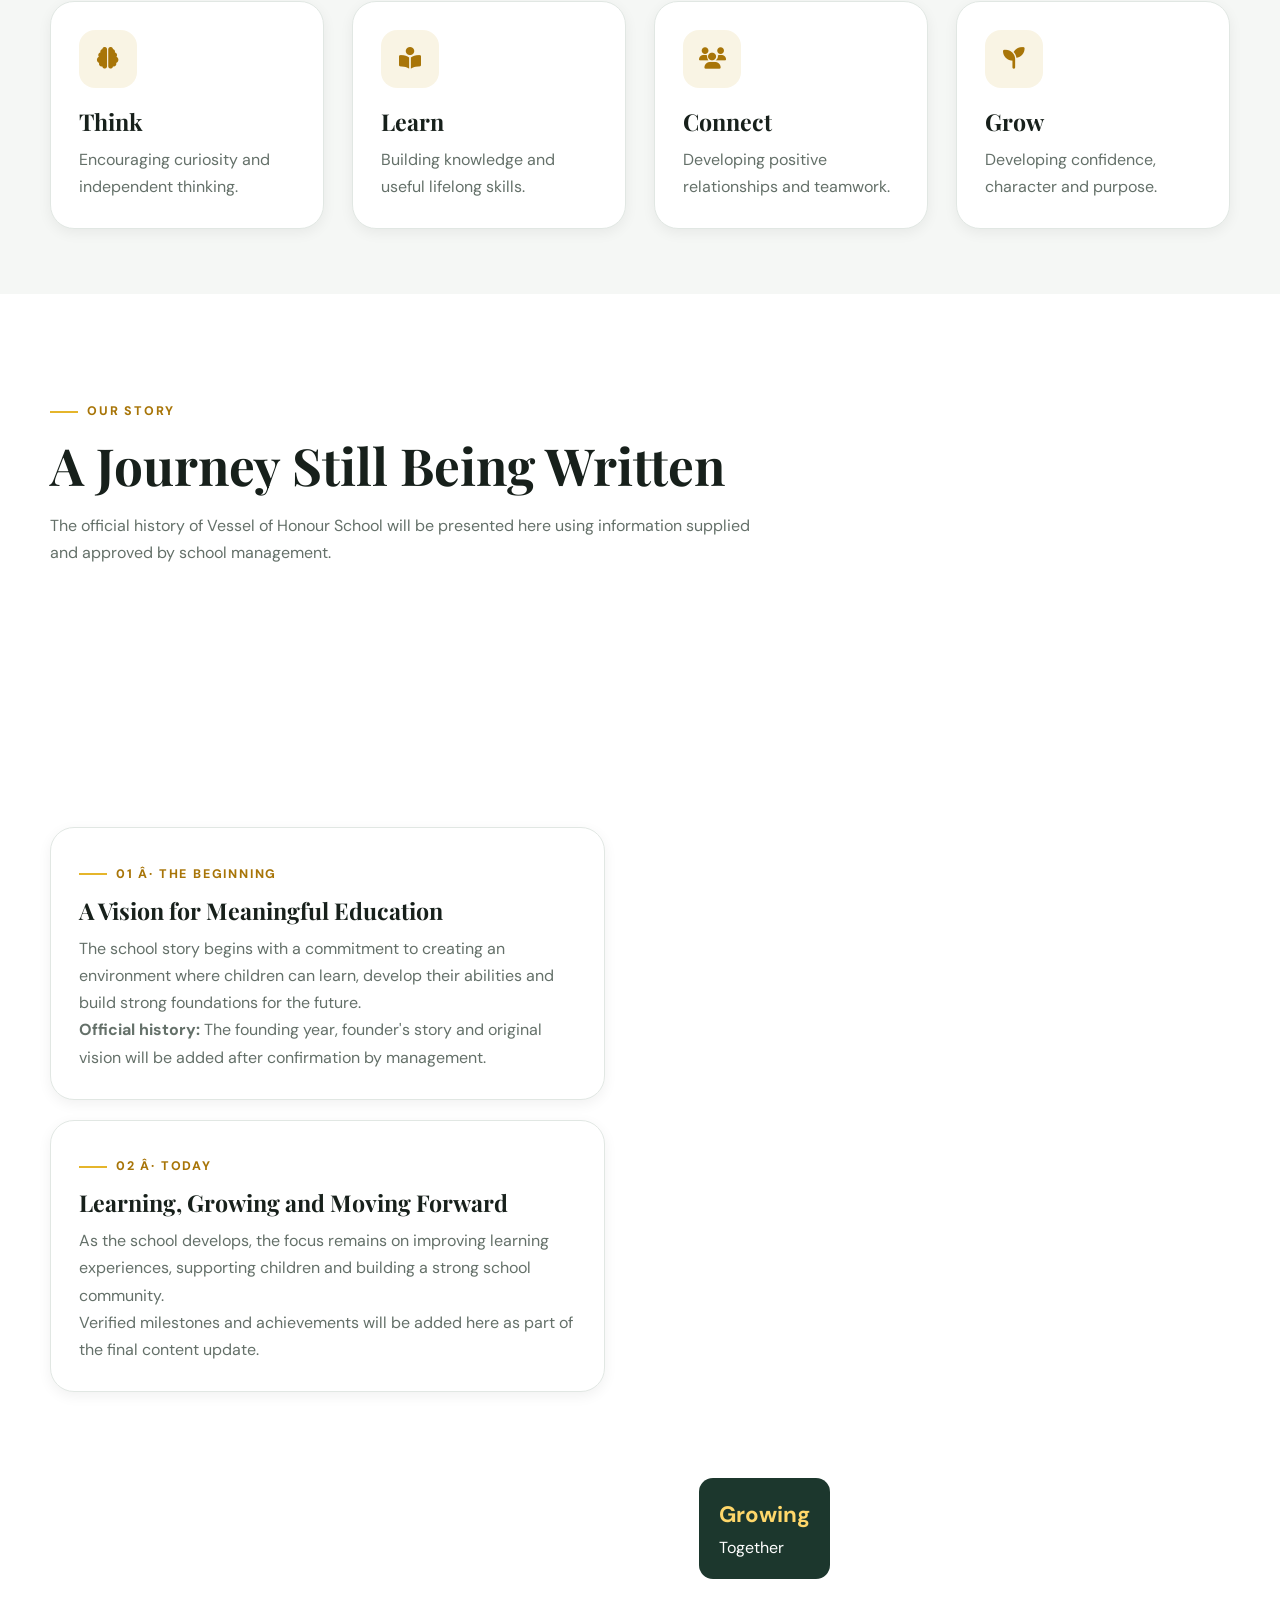
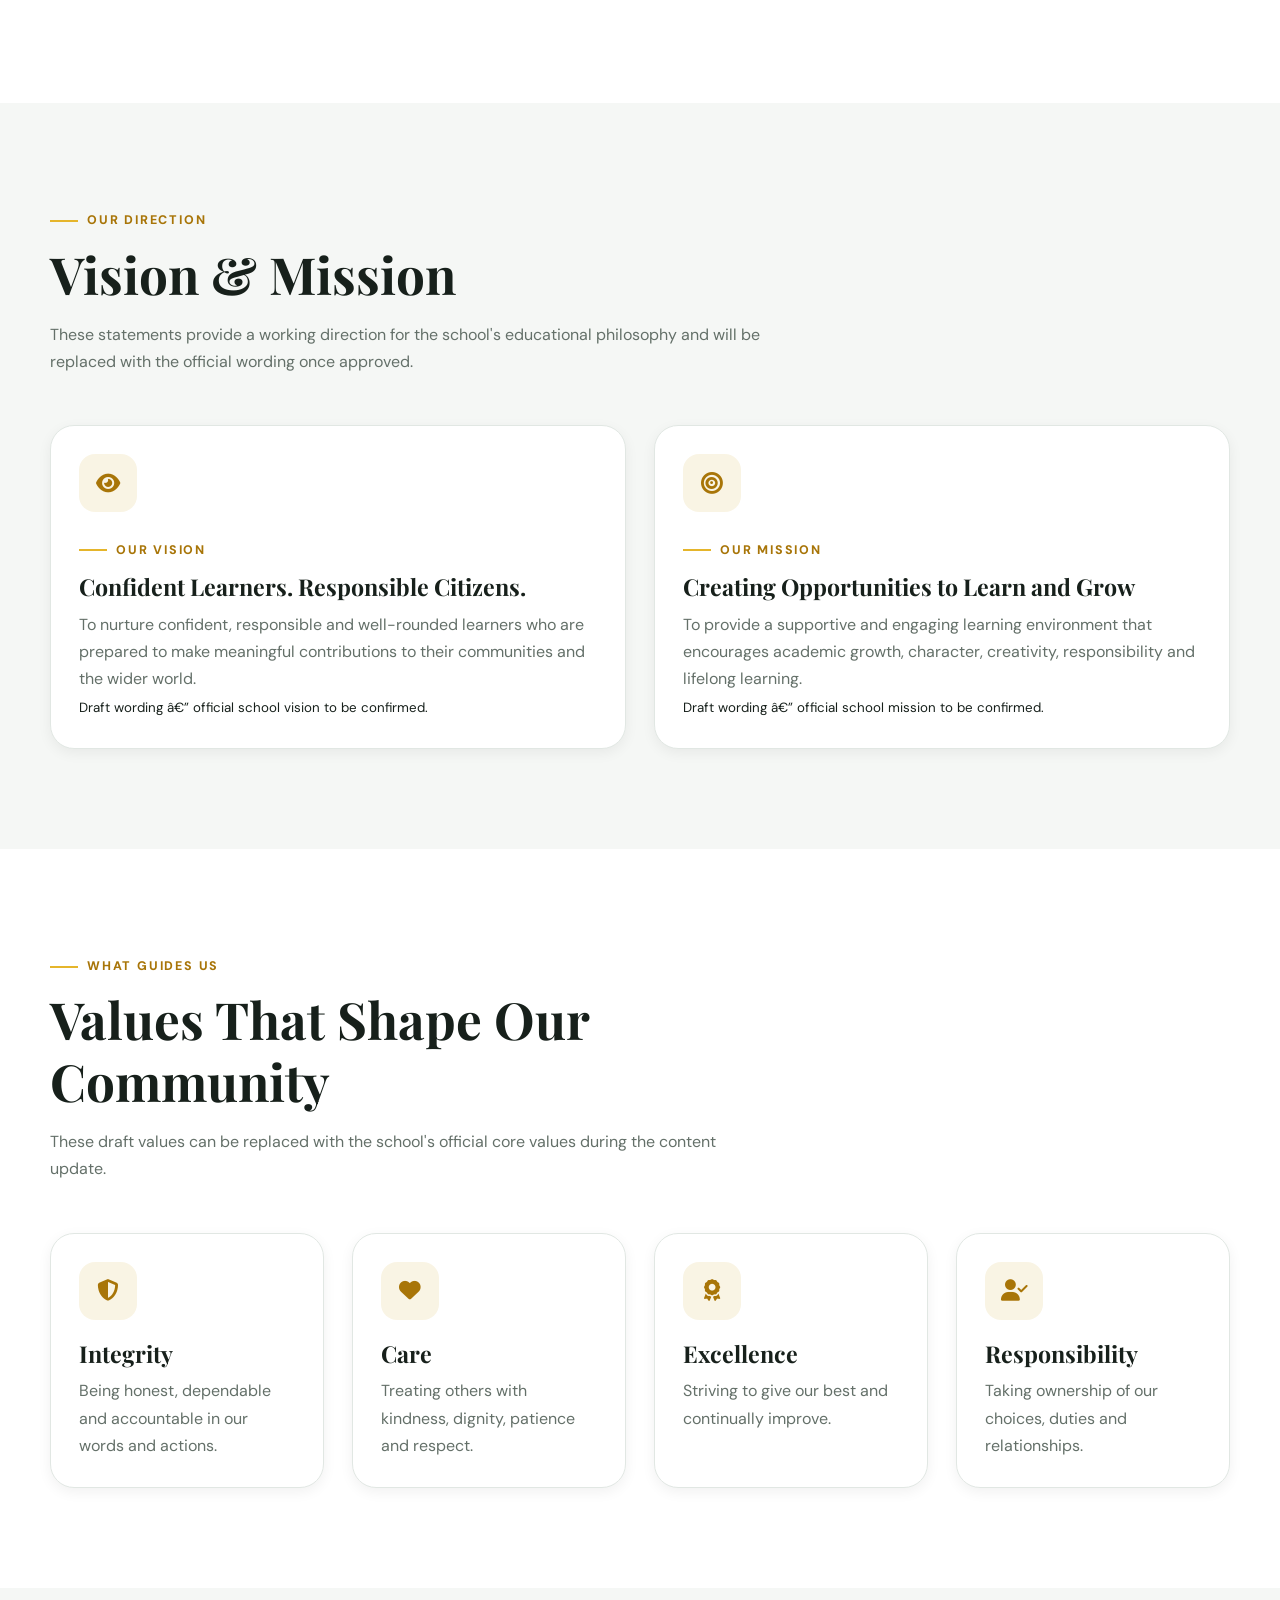
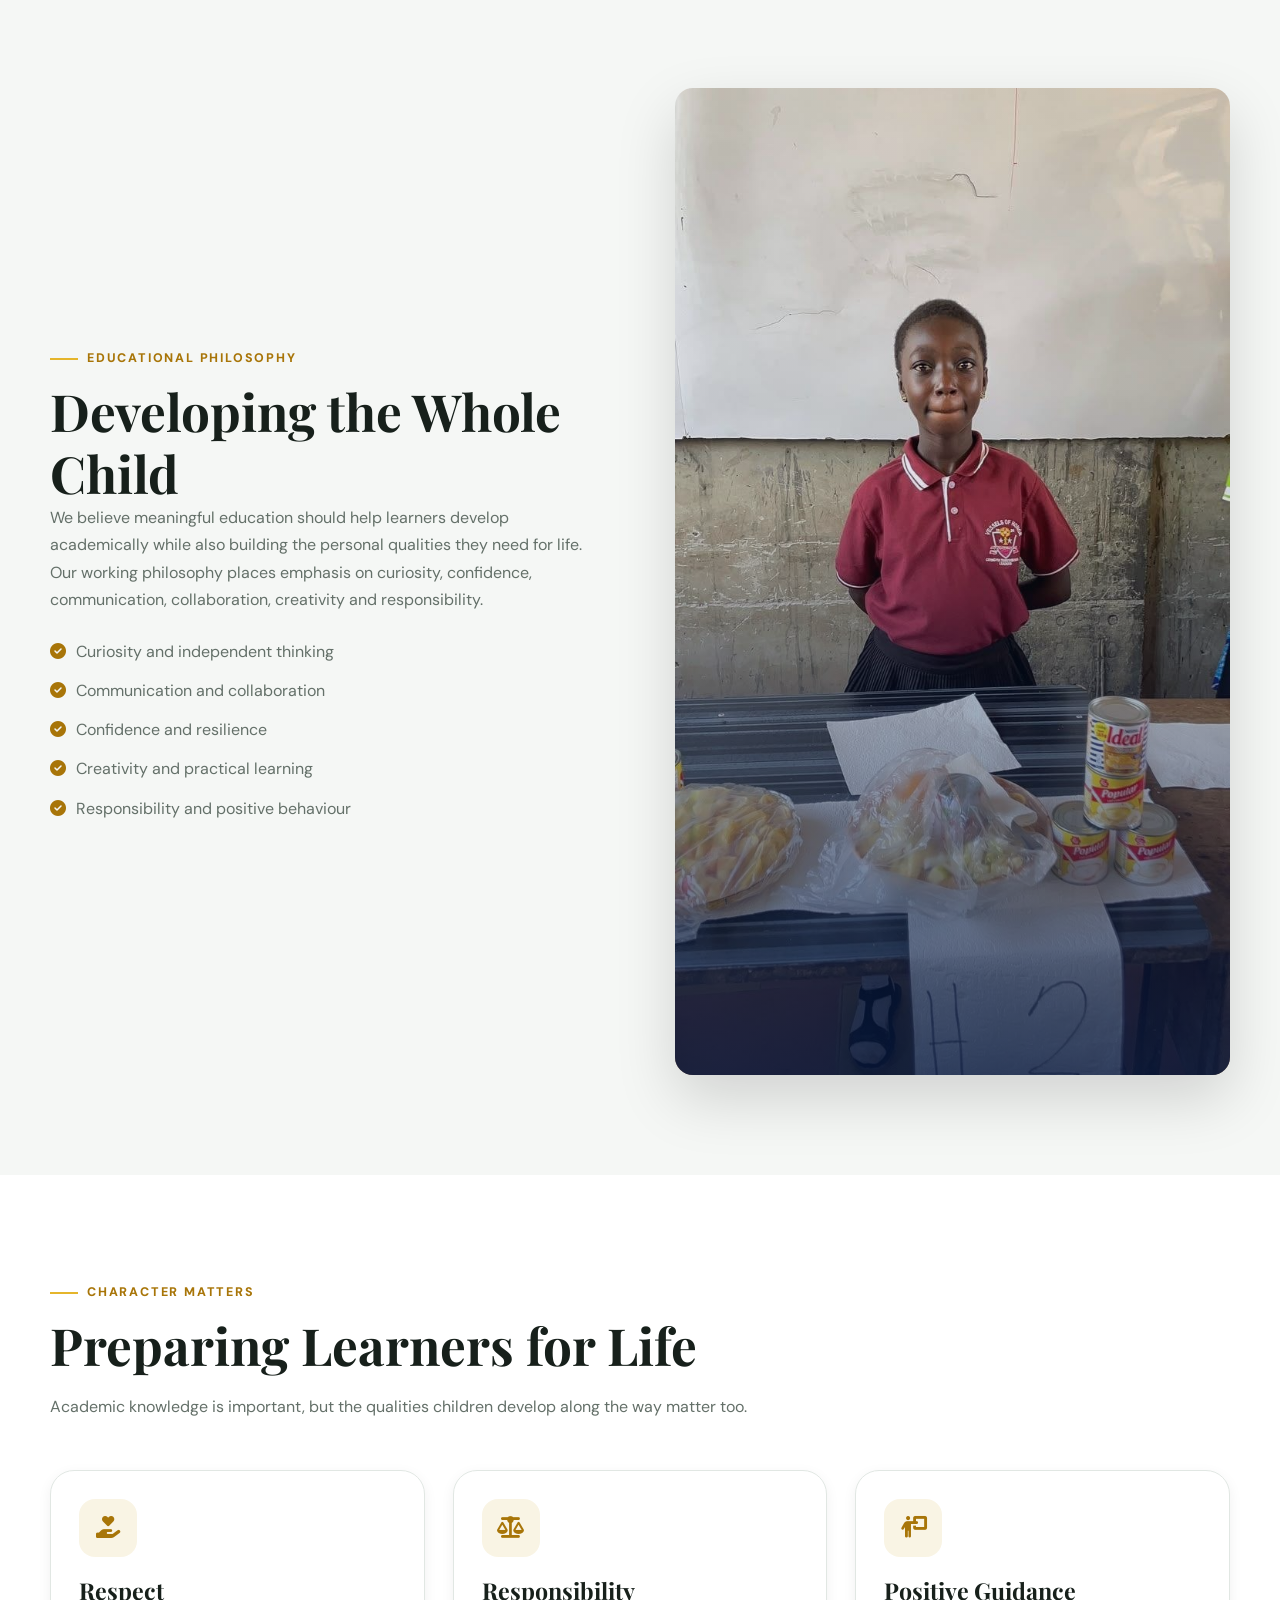
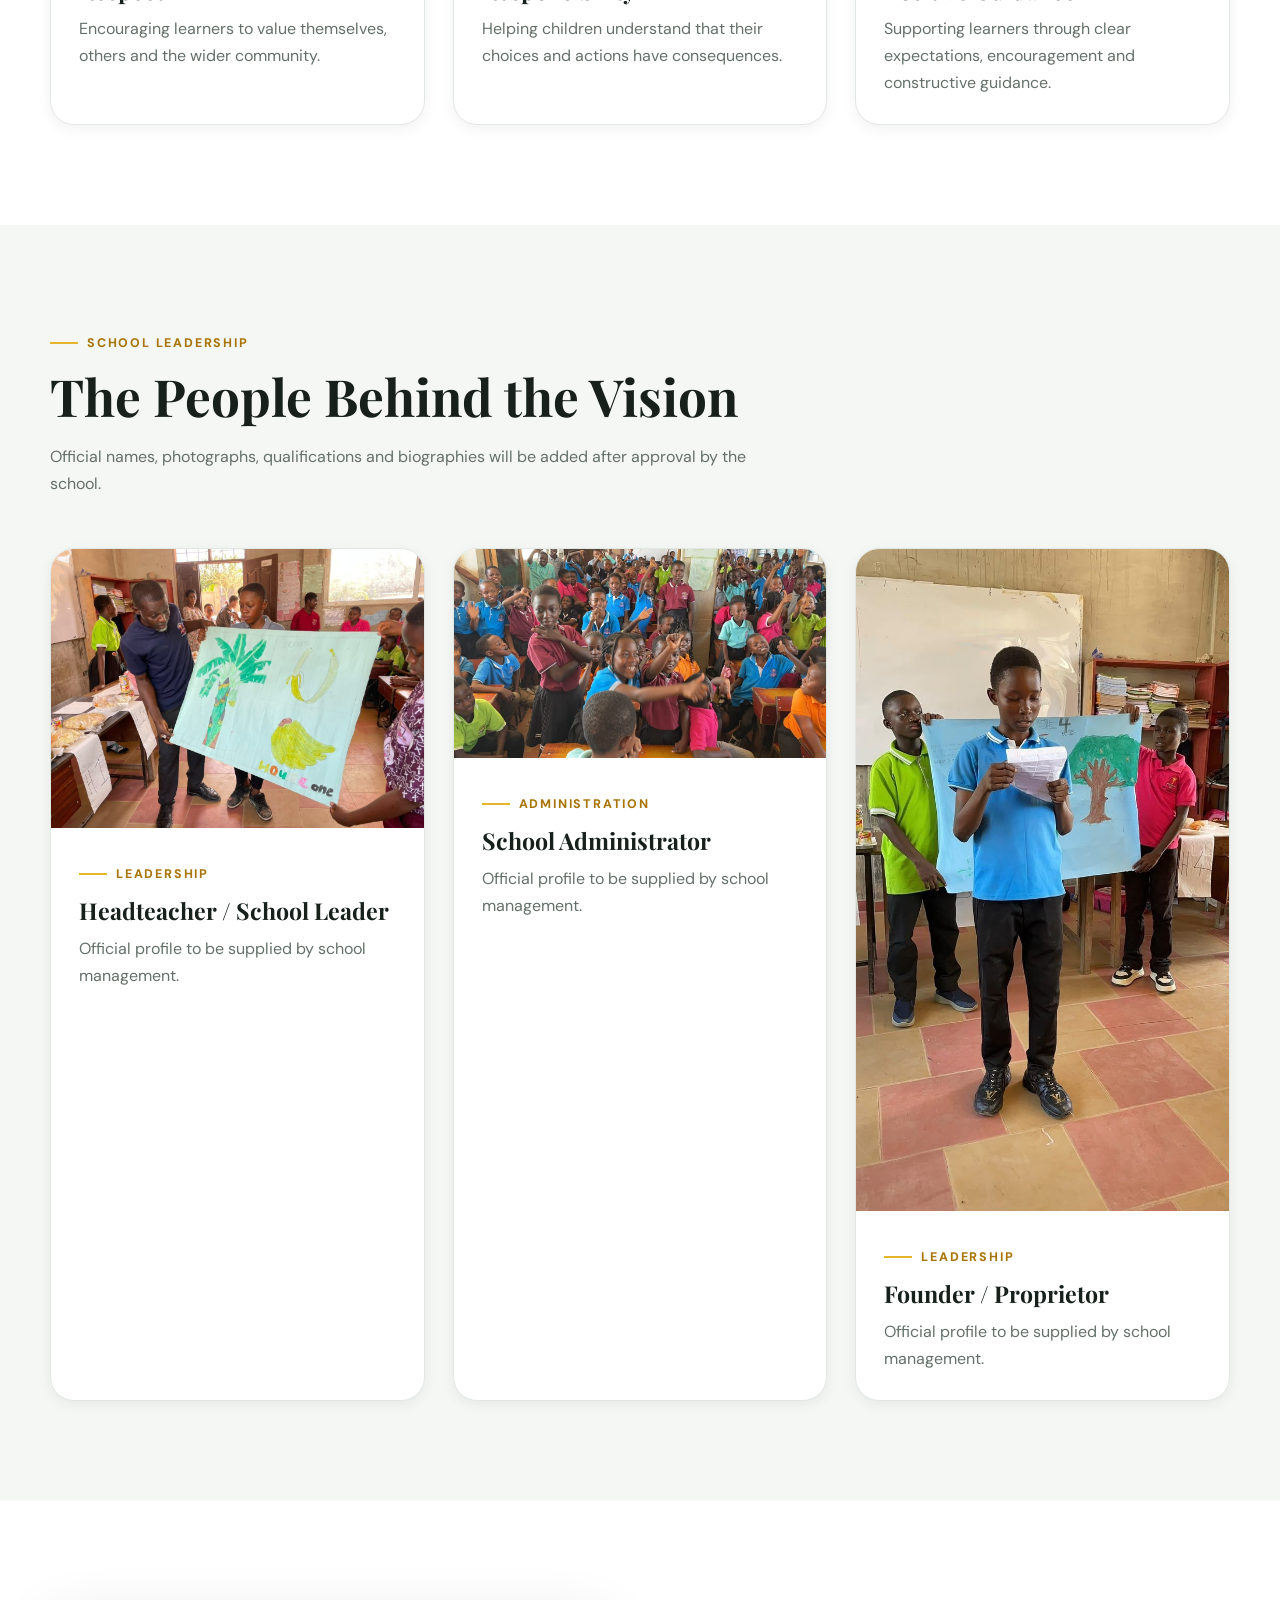
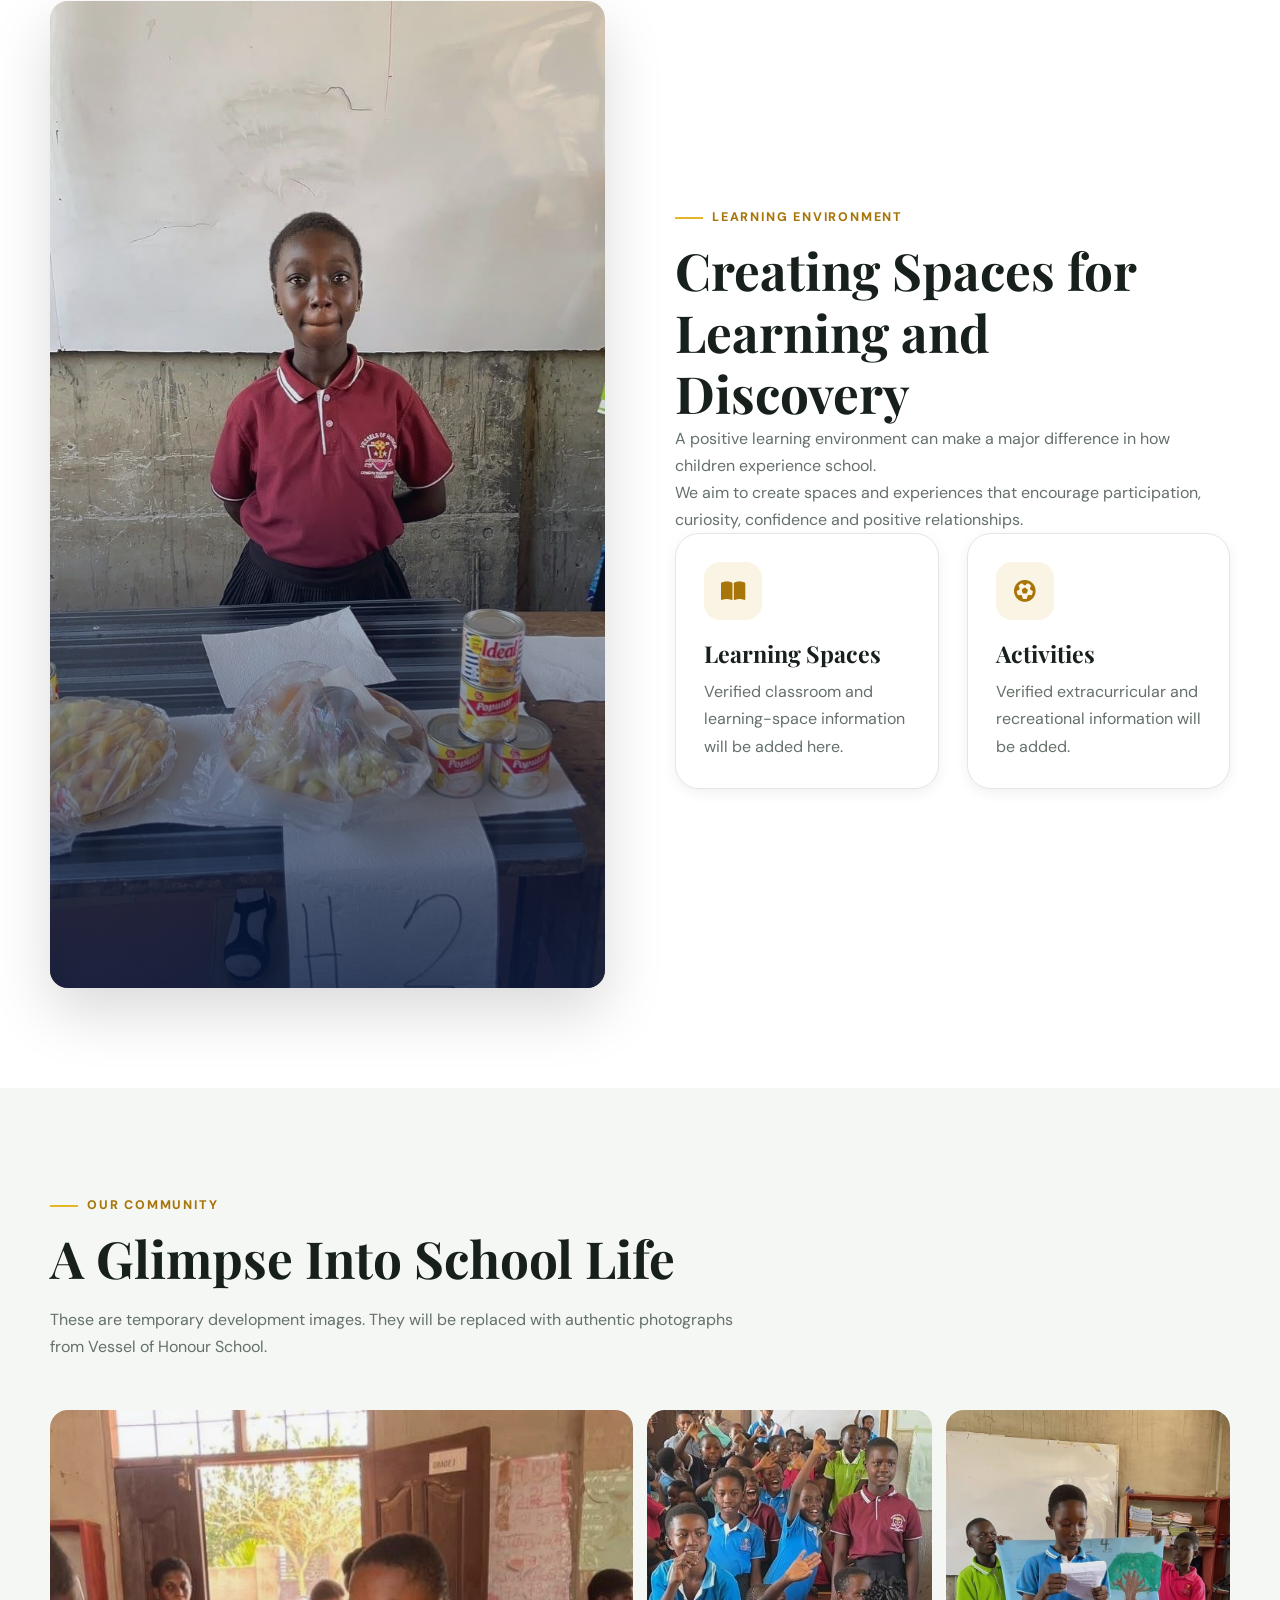
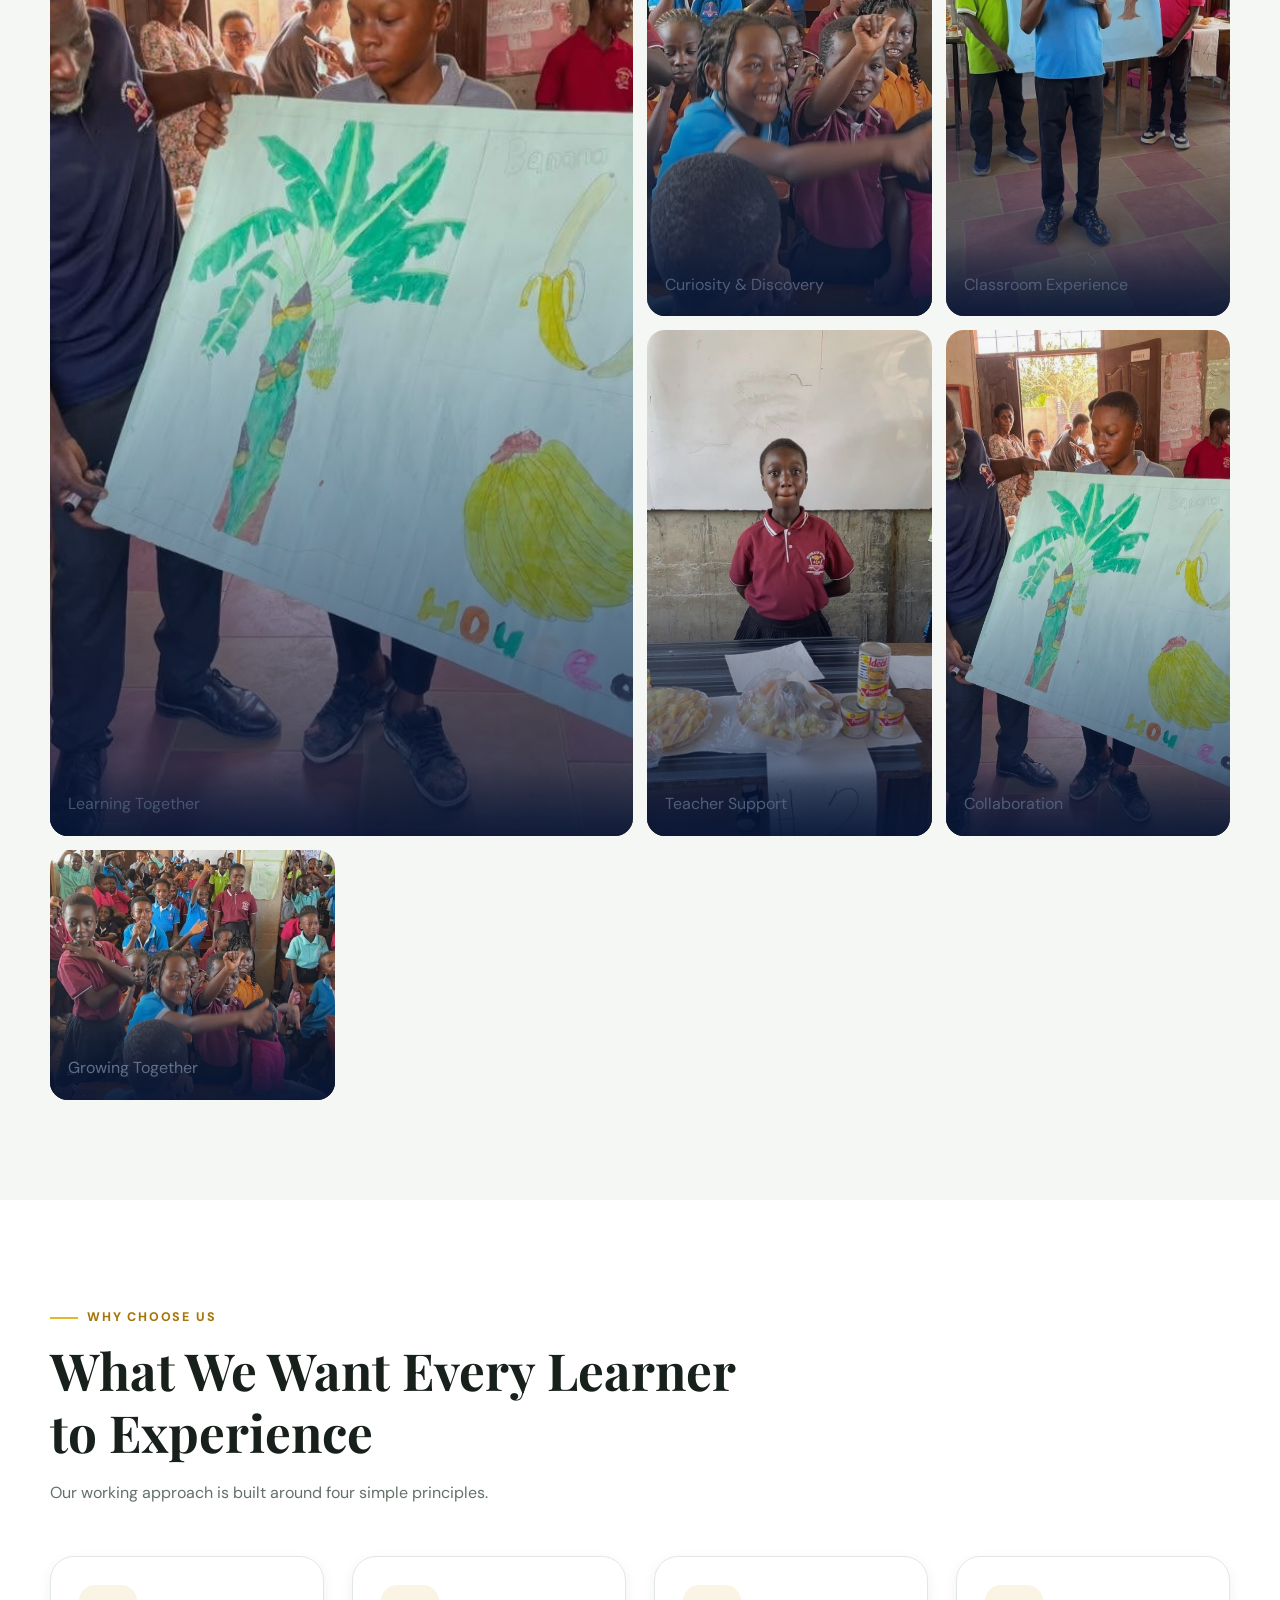
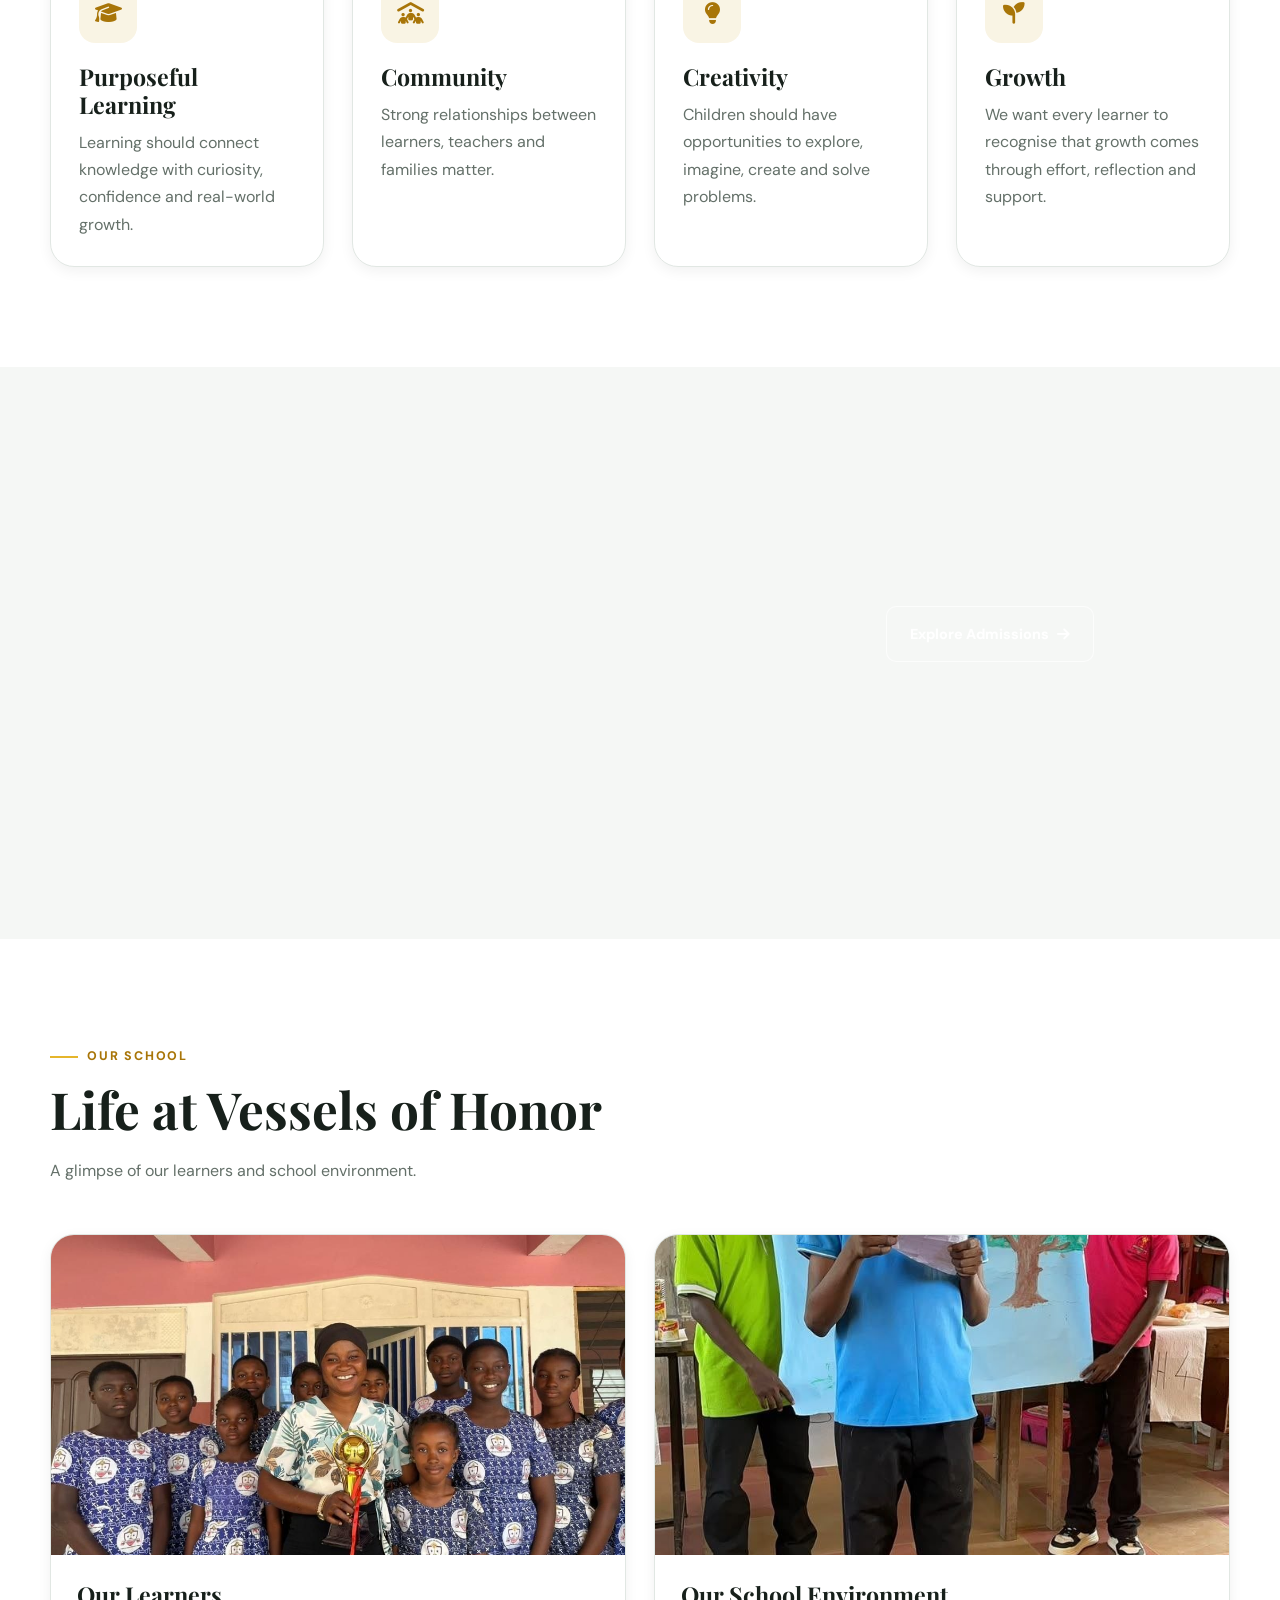
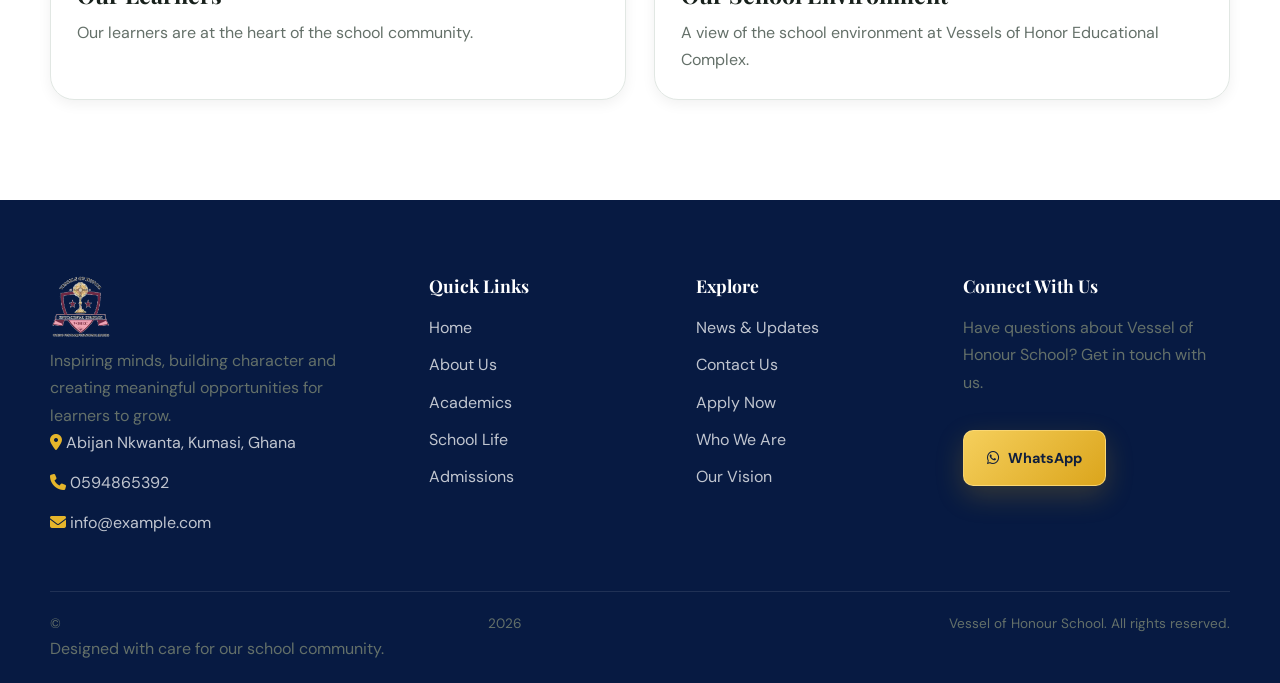
==== commit fc1f28f6: "Update official school WhatsApp links" ====
--- a/about.html
+++ b/about.html
@@ -1430,7 +1430,7 @@
                     <div class="hero-actions">
 
                         <a
-                            href="https://wa.me/233000000000"
+                            href="https://wa.me/233594865392"
                             class="btn btn-primary"
                             target="_blank"
                             rel="noopener"
@@ -1466,7 +1466,7 @@
 
     <!-- FLOATING WHATSAPP -->
     <a
-        href="https://wa.me/233000000000"
+        href="https://wa.me/233594865392"
         class="whatsapp"
         target="_blank"
         rel="noopener"
@@ -1513,3 +1513,4 @@
 
 
 
+
